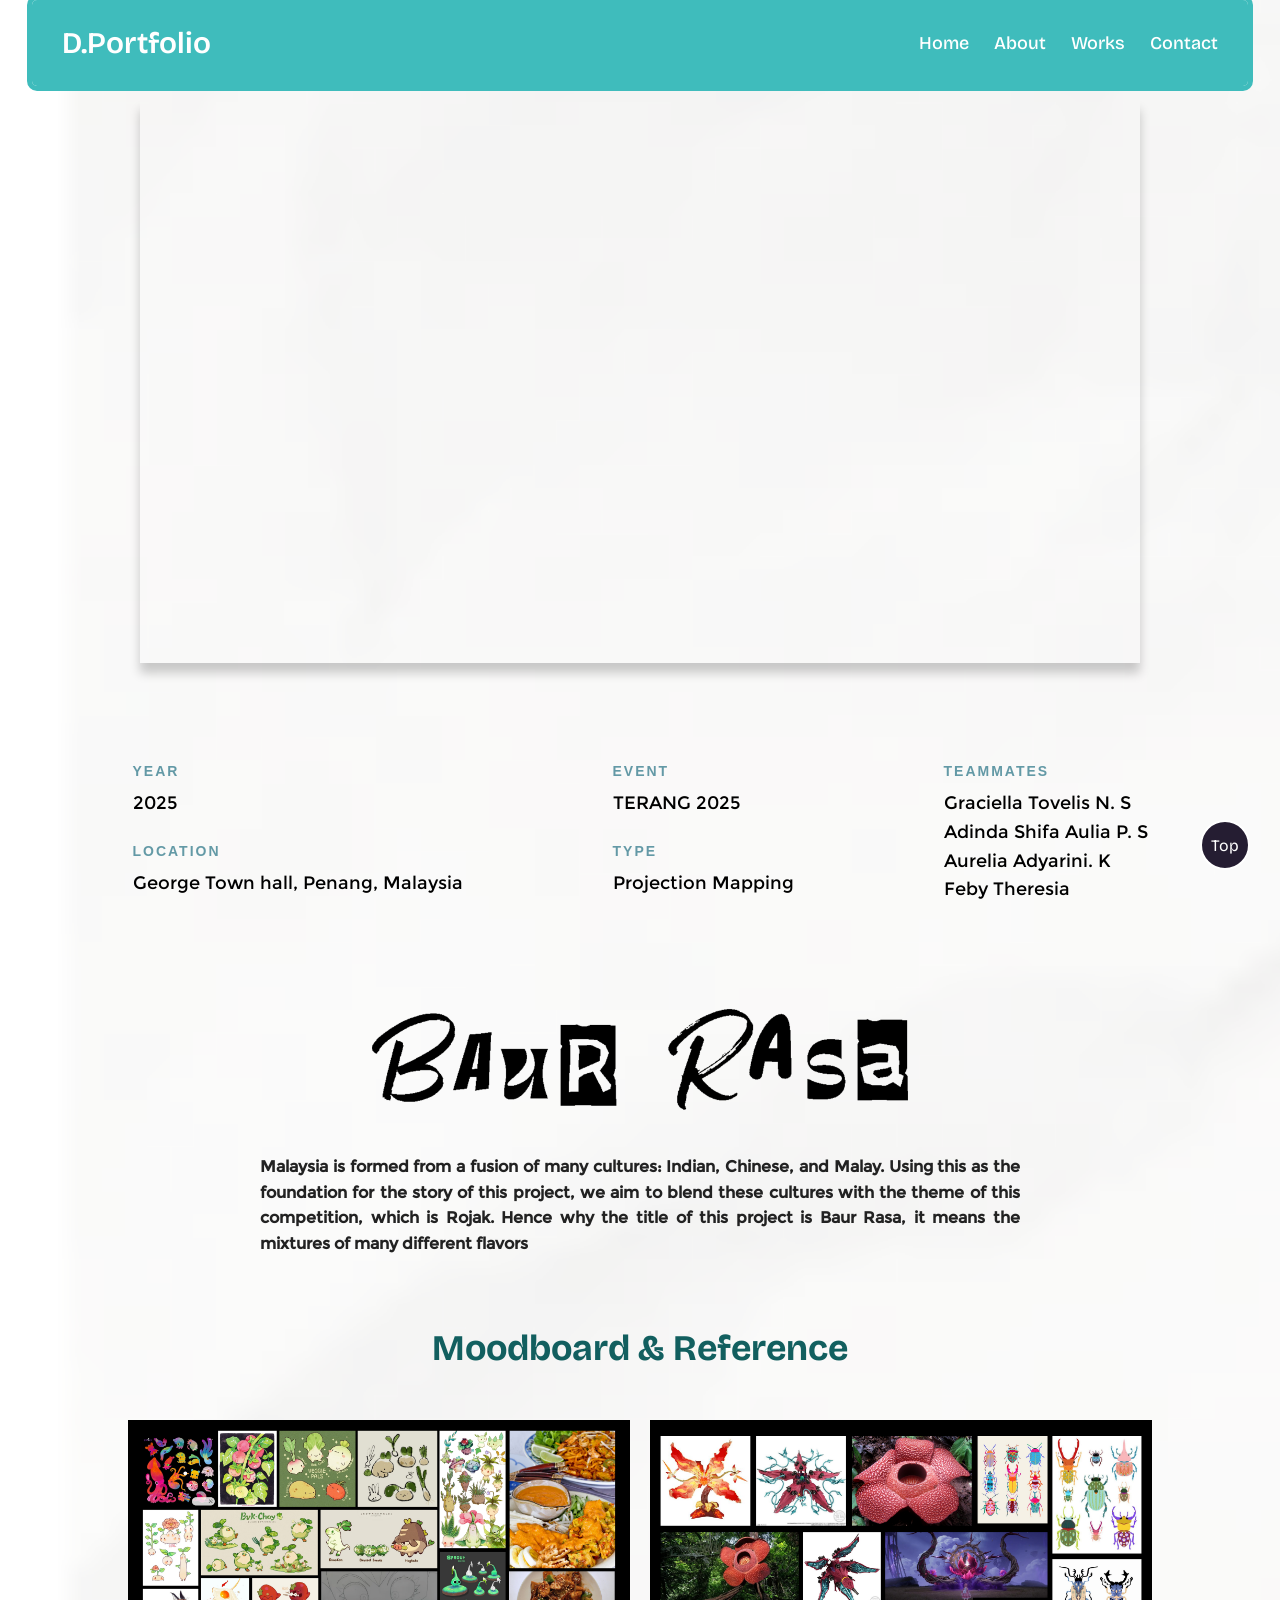
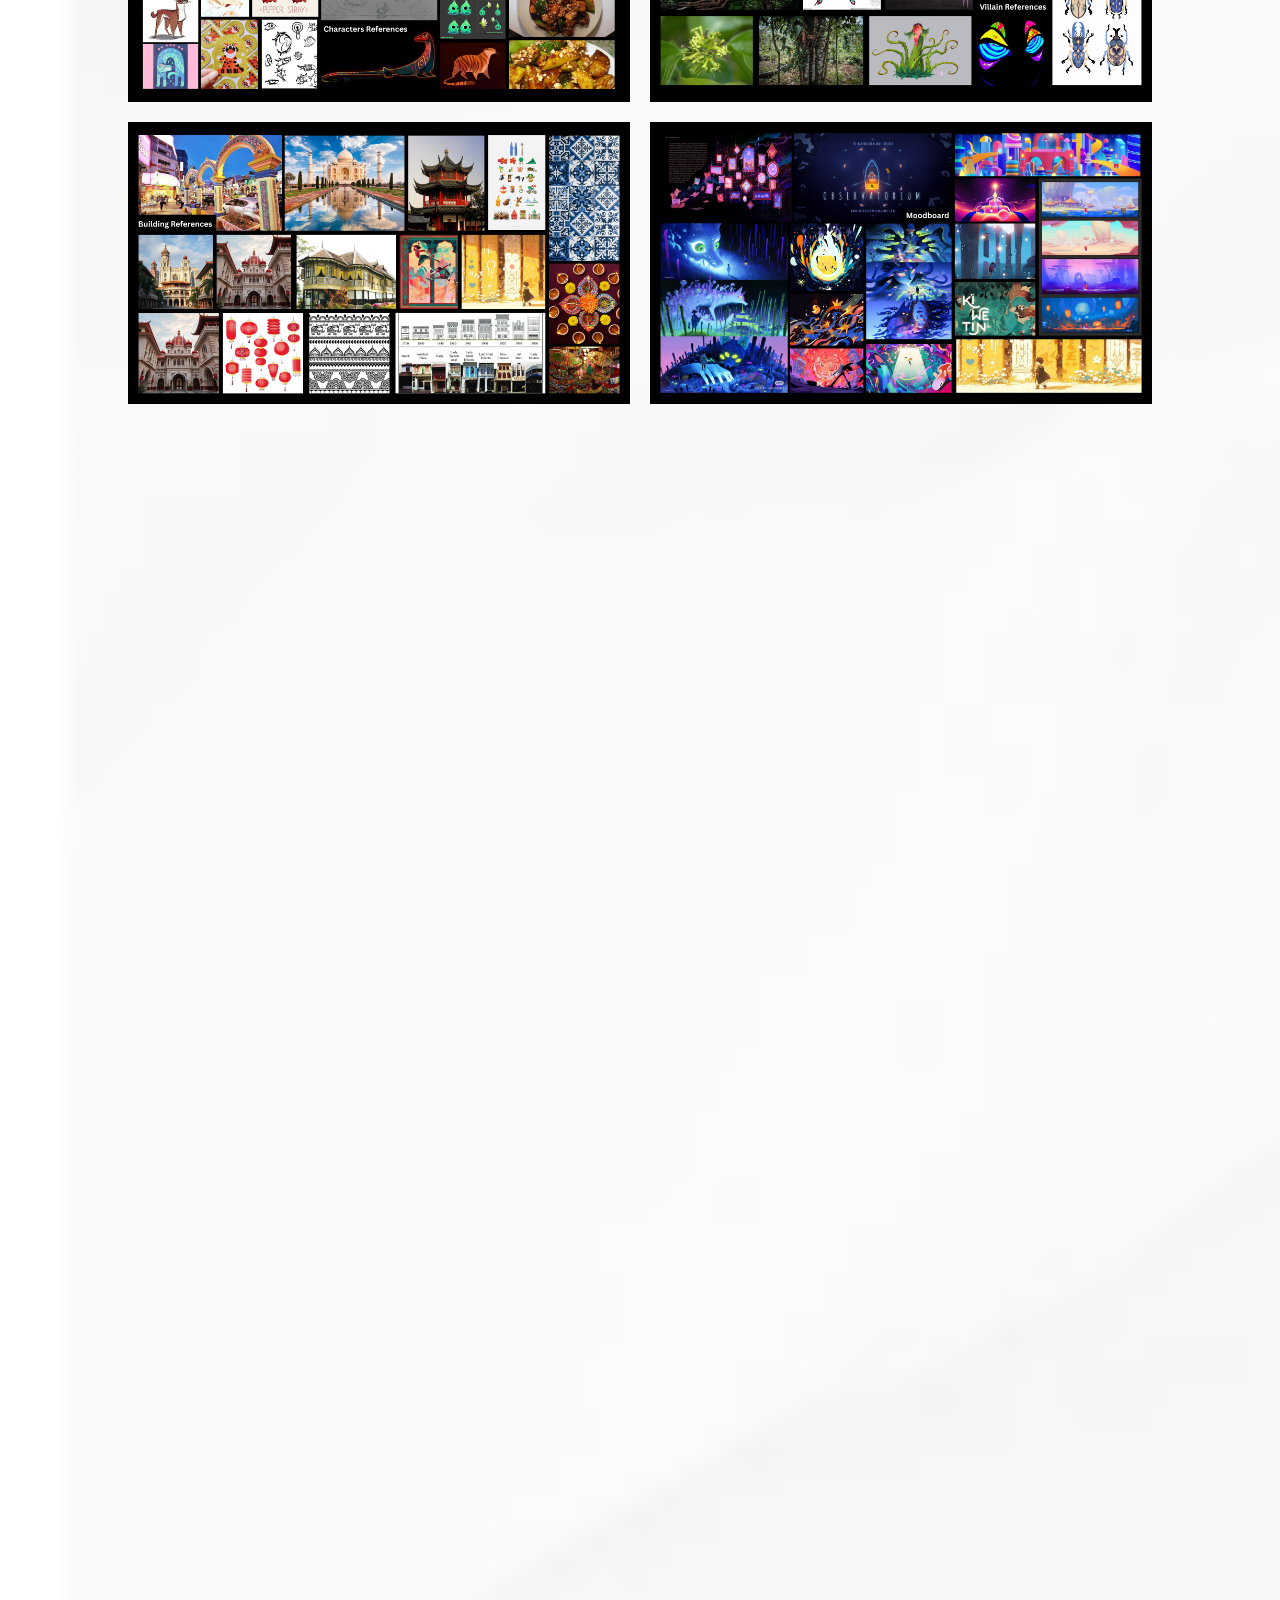
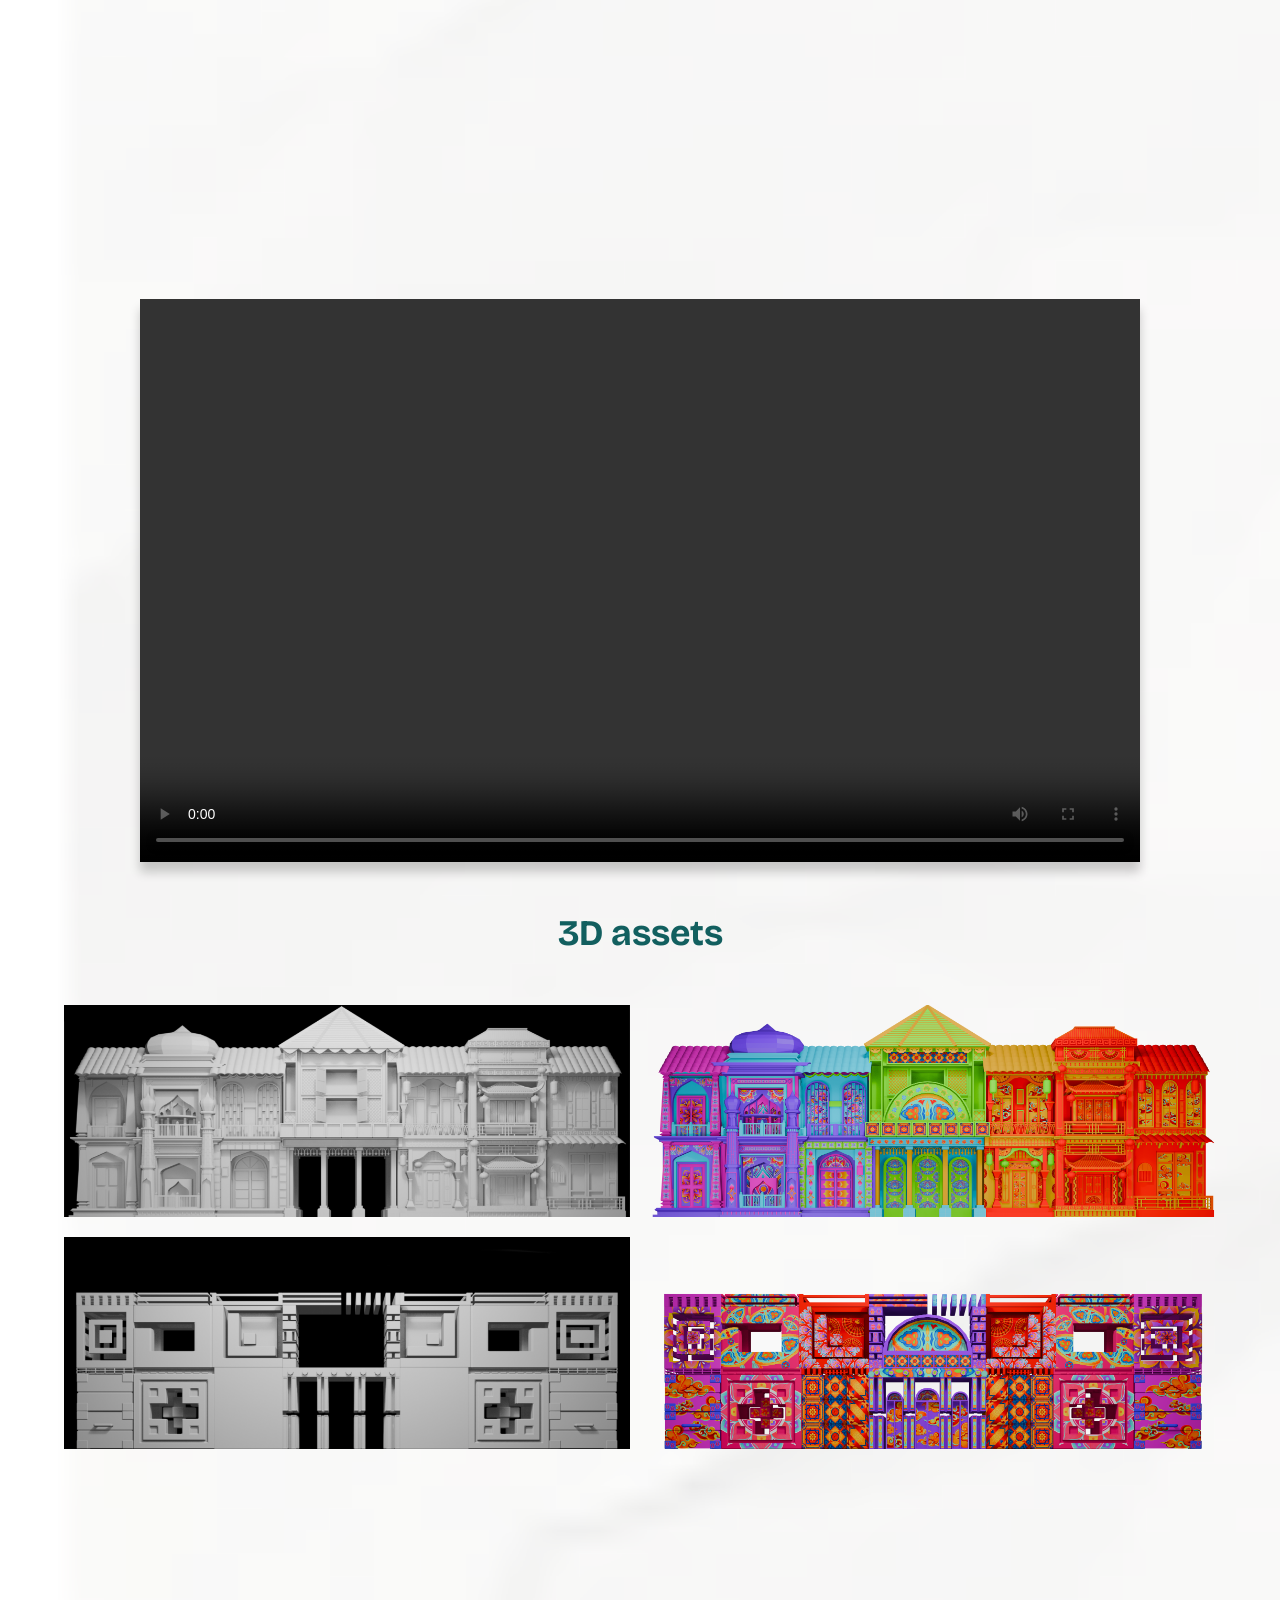
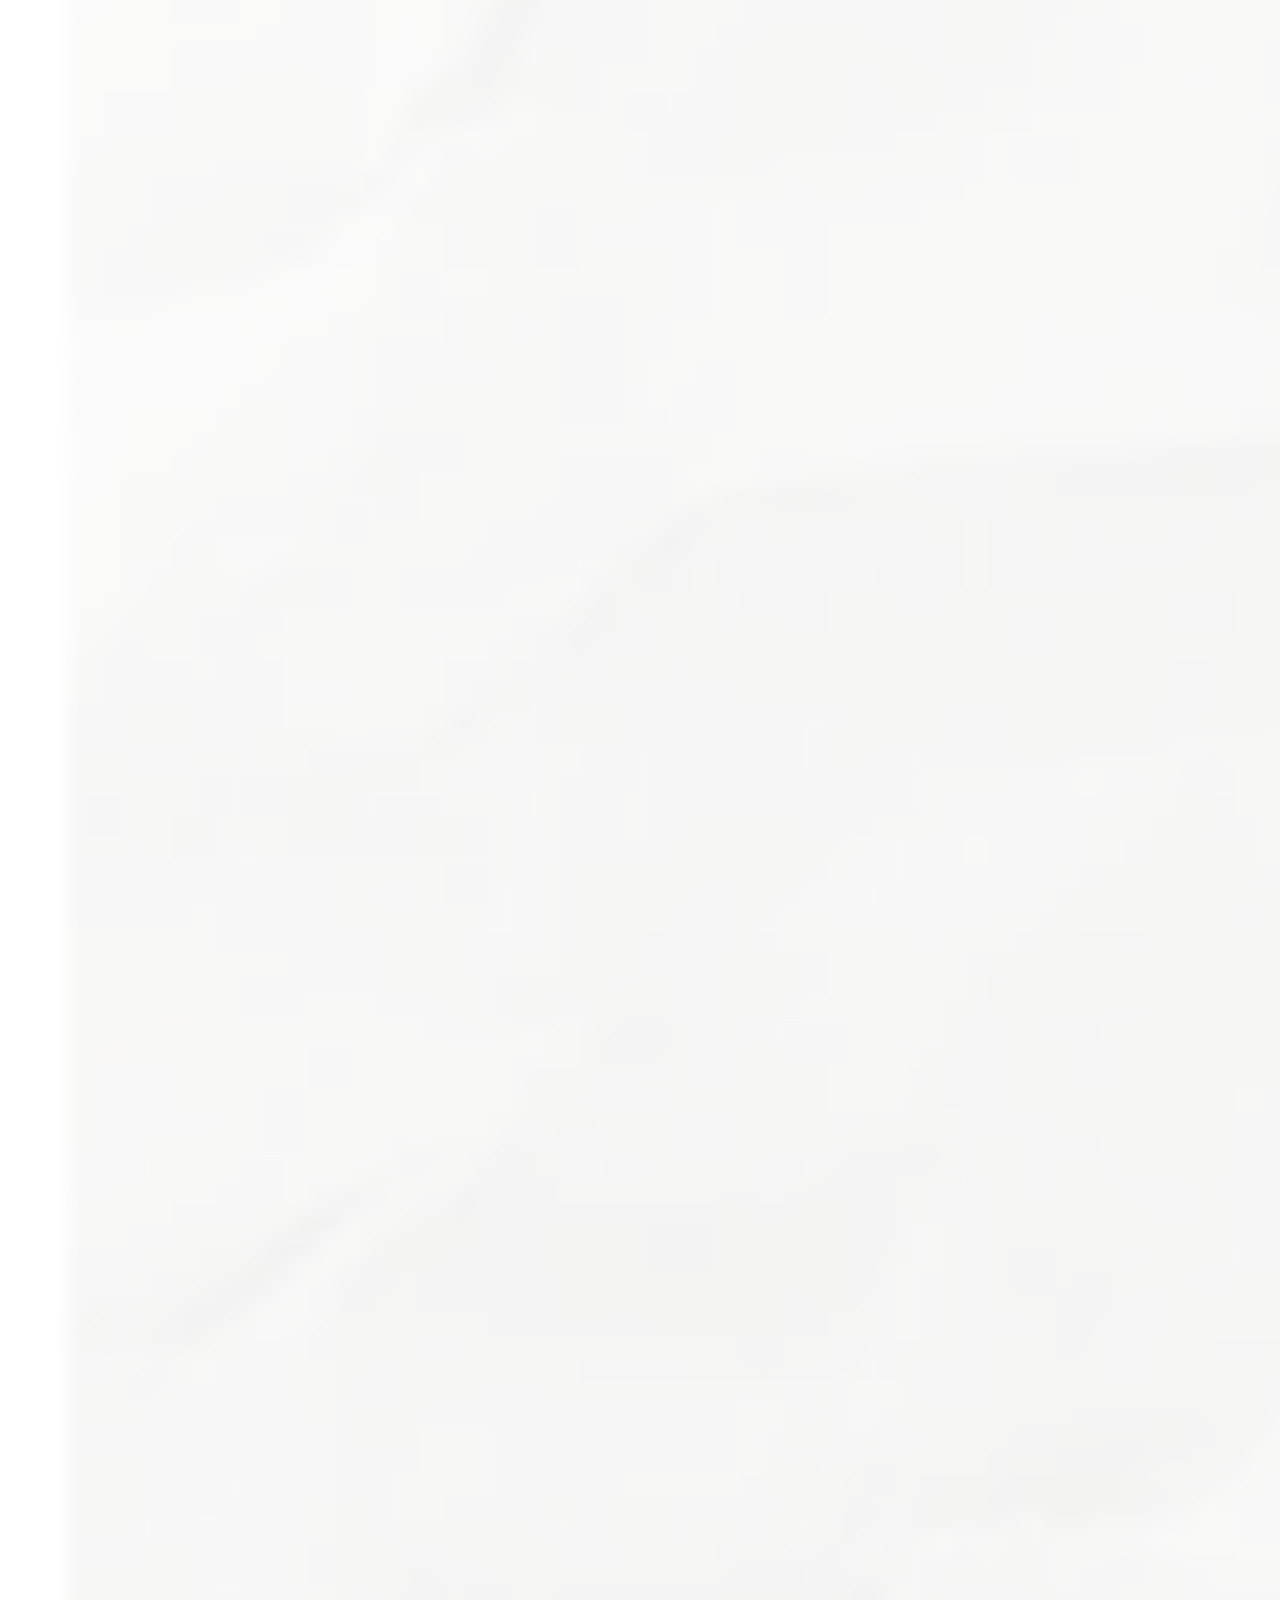
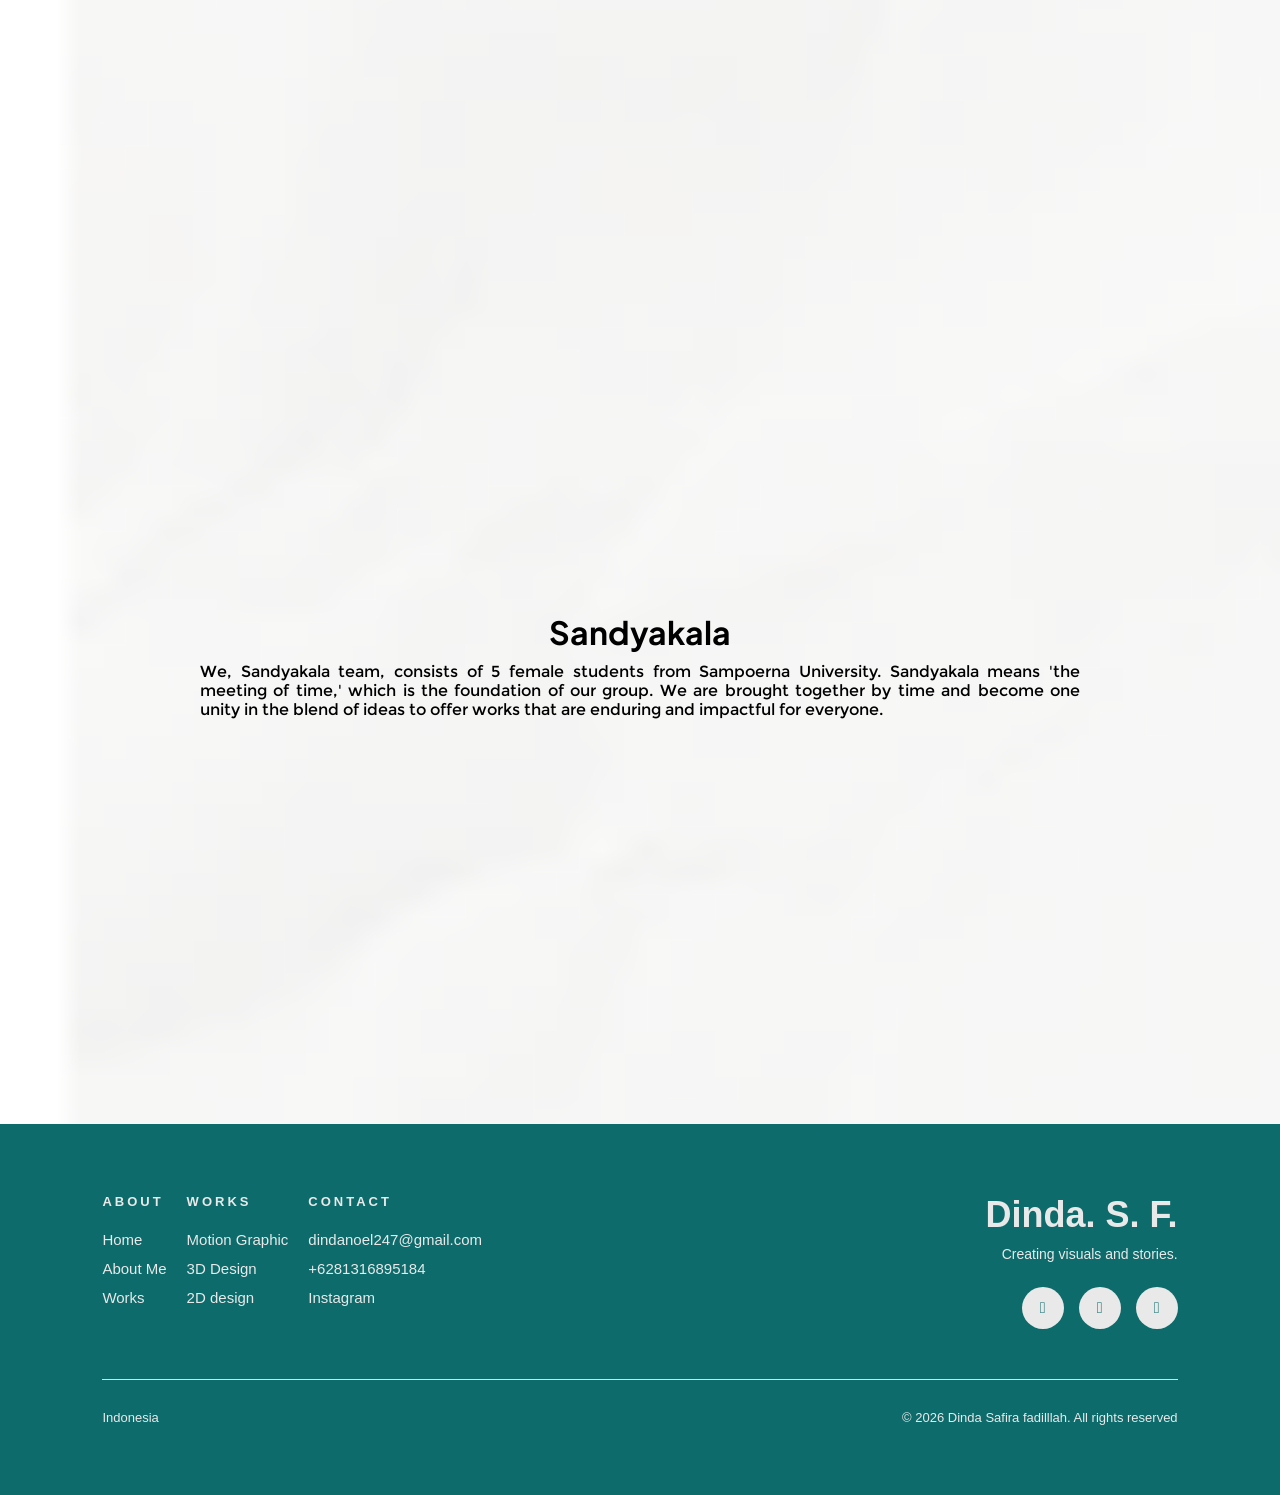
==== baur.html @ 65948765 "Update baur.html" ====
<!DOCTYPE html>
<html lang="en">
<head>
    <meta charset="UTF-8">
    <meta name="viewport" content="width=device-width, initial-scale=1.0">
    <title>D.Portfolio</title>
    <link rel="stylesheet" href="style.css">
    <link rel="stylesheet" href="https://cdnjs.cloudflare.com/ajax/libs/font-awesome/5.15.2/css/all.min.css"/>
</head>
<body>
    <nav class="navbar">
        <div class="content">
            <div class="logo"><a href="index.html">D.Portfolio</a></div>
            <ul class="menu-list">
                <div class="icon cancel-btn">
                    <i class="fas fa-times"></i>
                </div>
                <li><a href="index.html">Home</a></li>
                <li><a href="index.html#aboutme">About</a></li>
                <li><a href="index.html#tcs">Works</a></li>
                <li><a href="#contact">Contact</a></li>
            </ul>
            <div class="icon menu-btn">
                <i class="fas fa-bars"></i>
            </div>
        </div>
    </nav>

    </div>
    <div class="fullvidio">
    <iframe 
    src="https://www.youtube.com/embed/gs27N5DgFs4?controls=0&modestbranding=1&rel=0" 
    title="Project Video" 
    frameborder="0" 
    allow="accelerometer; autoplay; clipboard-write; encrypted-media; gyroscope; picture-in-picture; web-share" 
    allowfullscreen>
</iframe>
</div>

    <div class="info-grid">
  <div class="info-item hidden">
    <h3>Year</h3>
    <p>2025</p>

    <h3>Location</h3>
    <p>George Town hall, Penang, Malaysia</p>
  </div>

  <div class="info-item hidden">
    <h3>Event</h3>
    <p>TERANG 2025</p>

    <h3>Type</h3>
    <p>Projection Mapping</p>
  </div>

  <div class="info-item hidden">
    <h3>Teammates </h3>
    <p>
      Graciella Tovelis N. S <br>
      Adinda Shifa Aulia P. S  <br>
      Aurelia Adyarini. K<br>
      Feby Theresia
    </p>
  </div>

</div>
    <div class="judul hidden">
        <img src="pics/baur rasa title.png">
    </div>
    <div class="briefdesc hidden">
        <h2>Malaysia is formed from a fusion of many cultures: Indian, Chinese, and Malay. Using this as the foundation for the story of this project, we aim to blend these cultures with the theme of this competition, which is Rojak. Hence why the title of this project is Baur Rasa, it means the mixtures of many different flavors </h2>
    </div>
    <div class="sig hidden">
        <h1>Moodboard & Reference</h1>
    </div>
        <div class="ref">
        <img class="hidden" src="pics/BRref1.png">
        <img class="hidden"  src="pics/BRref2.png" alt="">
        <img class="hidden"  src="pics/BRref3.png" alt="">
        <img class="hidden"  src="pics/BRref4.png">
        </div>
        <p class="desck hidden">This project draws inspiration from Malaysia’s multicultural identity, incorporating influences from Malay, Chinese, and Indian cultures. Architectural elements, patterns, and visual motifs from each culture were integrated to create visuals that reflect Malaysia’s diversity and unity.

        The moodboard explores a balance of warm and cool color palettes, representing the contrast and harmony between the different cultural influences within the project.
        </p>
    <div class="sig hidden">
        <h1>Storyboard</h1>
    </div>
    <div class="storbor hidden">
        <img src="pics/BR (1).png">
        <img src="pics/BR (2).png">
        <img src="pics/BR (3).png">
        <img src="pics/BR (4).png">
        <img src="pics/BR (5).png">
        <img src="pics/BR (6).png">
        <img src="pics/BR (7).png">
        <img src="pics/BR (8).png">
        <img src="pics/BR (9).png">
        <img src="pics/BR (10).png">
        <img src="pics/BR (11).png">
        <img src="pics/BR (12).png">
        <img src="pics/BR (13).png">
        <img src="pics/BR (14).png">
        <img src="pics/BR (15).png">
        <img src="pics/BR (16).png">
        </div>
    <div class="sig hidden">
        <h1>Animatic</h1>
    </div>
    <div class="video-container hidden">
    <video controls>
        <source src="vid/TERANG_Baur Rasa_Animatic.mp4" type="video/mp4">
        Your browser does not support the video tag.
    </video>
</div>
    <div class="sig hidden">
        <h1>Final Render</h1>
    </div>
    <div class="video-container hidden">
    <video controls>
        <source src="vid/TERANG_BAUR RASA_SANDYAKALA (1).mp4" type="video/mp4">
        Your browser does not support the video tag.
    </video>
</div>
    <div class="sig hidden">
        <h1>3D assets</h1>
    </div>
    <div class="assets">
        <img class="hidden"  src="pics/BRbuildingwhite.png">
        <img class="hidden"  src="pics/BRbuilding.png">
        <img class="hidden"  src="pics/BRblockwhite.png">
        <img class="hidden"  src="pics/BRblocks.png" alt="">
        <img class="hidden"  src="pics/BRvillainwhite.png">
        <img class="hidden"  src="pics/BRvillain.png" alt="">
        </div>
        <p class="desck hidden">The project integrates 3D modelling to create buildings inspired by the three major cultures of Malaysia, Malay, Chinese, and Indian. Combining their architectural elements into one building. The project also includes modelling and animating the main villain, inspired by the Rafflesia flowercreate a distinctive character design.</p>
    <div class="sig hidden">
        <h1>My Contribution and Role</h1>
    </div>
    </div>
        <div class="ref">
        <img class="hidden" src="pics/contri1.png">
        <img class="hidden"  src="pics/contri2.jpeg" alt="">
        <img class="hidden"  src="pics/contri3.jpeg" alt="">
        <img class="hidden"  src="pics/contri4.jpeg">
        </div>
        <p class="desck hidden">
            My role in this project mainly involved being the storyboard artist, 3D modeler, editor, animator, and compositor. Even though the five of us had our own individual roles, we still collaborated and helped each other throughout the project. After the rough storyboard sketches were completed, I refined and colored them to create the final proper storyboard.<br><br>

Part of the main building and the main villain were modeled and animated by me alongside another team member. While each of us worked on our own sections for editing and animation, the compositing process was done together as a team, with me mainly handling the combining and final arrangement behind the screen.
         </p>
    <div class="sig hidden">
        <h1>Behind the Scene</h1>
    </div>
<div class="bts">
        <video autoplay muted loop src="vid/BRbts1.mp4"></video>
        <video autoplay muted loop src="vid/BRbts2.mp4"></video>
        <video autoplay muted loop src="vid/BRbts3.mp4"></video>
        <video autoplay muted loop src="vid/BRbts4.mp4"></video>
        </div>
        <p class="desck hidden">
            Here are some behind the scenes footage during the making of this project
            </p>

    <div class="sig hidden">
        <h1>About the Team</h1>
    </div>
    <div class="sdykl">
        <img class="hidden" src="pics/sdyklLogo-01.png">
    </div>
    <div class="extrades">
        <h1 class="sd">Sandyakala</h1>
        <p id="contact" class="sdd">We, Sandyakala team, consists of 5 female students from Sampoerna University. Sandyakala means 'the meeting of time,' which is the foundation of our group. We are brought together by time and become one unity in the blend of ideas to offer works that are enduring and impactful for everyone.</p>
    </div>
    <div class="kuontak hidden">
<div class="titleBW"><h3>CONTACTS</h3></div>
<div class="kontaks">
   <a href="#"><i class="fa-brands fa-facebook-f"></i></a>
   <a href="#"><i class="fa-brands fa-twitter"></i></a>
   <a href="#"><i class="fa-brands fa-instagram"></i></a> 
   <a href="#"><i class="fa-brands fa-twitter"></i></a>
   <a href="#"><i class="fa-brands fa-instagram"></i></a>
  </div>
  </div>
    <div class="footer">
        <a href="#" class="scrollTop">Top</a>
    </div>
<footer class="pooter">

    <div class="footer-container">

        <!-- LINKS -->
        <div class="footer-links">

            <div class="footer-column">
                <h3>ABOUT</h3>

                <a href="#home">Home</a>
                <a href="#aboutme">About Me</a>
                <a href="#tcs">Works</a>
            </div>

            <div class="footer-column">
                <h3>WORKS</h3>

                <a href="#MotionGraphic">Motion Graphic</a>
                <a href="#3ddesign">3D Design</a>
                <a href="#2ddesign">2D design</a>
            </div>

            <div class="footer-column">
                <h3>CONTACT</h3>

                <a href="mailto:dindanoel247@gmail.com" target="_blank">dindanoel247@gmail.com</a>
                <a>+6281316895184</a>
                <a href="https://www.instagram.com/dr3n._?igsh=bWZ2dXF2NnhjNnBk" target="_blank">Instagram</a>
            </div>

        </div>

        <!-- RIGHT SIDE -->
        <div class="footer-right">

            <h1>Dinda. S. F.</h1>
            <p>Creating visuals and stories.</p>

            <div class="socials">
                <a href="mailto:dindanoel247@gmail.com" target="_blank"><i class="fa-brands fa-facebook-f"></i></a>
                <a href="https://www.youtube.com/@Anoel-o7k" target="_blank"><i class="fa-brands fa-twitter"></i></a>
                <a href="https://www.instagram.com/dr3n._?igsh=bWZ2dXF2NnhjNnBk" target="_blank"><i class="fa-brands fa-instagram"></i></a>
            </div>

        </div>

    </div>

    <!-- LINE -->
    <div class="footer-line"></div>

    <!-- BOTTOM -->
    <div class="footer-bottom">

        <p>Indonesia</p>

        <p>© 2026 Dinda Safira fadilllah. All rights reserved</p>

    </div>

</footer>
<script>
      const body = document.querySelector("body");
      const navbar = document.querySelector(".navbar");
      const menu = document.querySelector(".menu-list");
      const menuBtn = document.querySelector(".menu-btn");
      const cancelBtn = document.querySelector(".cancel-btn");
      menuBtn.onclick = ()=>{
        menu.classList.add("active");
        menuBtn.classList.add("hide");
        cancelBtn.classList.add("show");
        body.classList.add("disabledScroll");
      }
      cancelBtn.onclick = ()=>{
        menu.classList.remove("active");
        menuBtn.classList.remove("hide");
        cancelBtn.classList.remove("show");
        body.classList.remove("disabledScroll");
      }
  
      window.onscroll = ()=>{
        this.scrollY > 20 ? navbar.classList.add("sticky") : navbar.classList.remove("sticky");
      }
    </script>

    <script>
const hiddenElements = document.querySelectorAll('.hidden');

const observer = new IntersectionObserver((entries) => {
  entries.forEach((entry) => {
    if (entry.isIntersecting) {
      entry.target.classList.add('show');
    }else {
      entry.target.classList.remove('show');
    }
  });
});

hiddenElements.forEach((el) => observer.observe(el));
</script>
</body>
</html>
---- style.css ----
@font-face {
  font-family: myFirstFont;
  src: url(font/PlusJakartaSans-VariableFont_wght.ttf);
}
@font-face {
  font-family: mySecondFont;
  src: url(font/BricolageGrotesque-VariableFont_opsz\,wdth\,wght.ttf);
}
@font-face {
  font-family: myThirdFont;
  src: url(font/Montserrat-Regular.ttf);
}

@import url('https://fonts.googleapis.com/css2?family=Poppins:wght@200;300;400;500;600;700&display=swap');
*{
  margin: 0;
  padding: 0;
  box-sizing: border-box;
  font-family: 'Poppins', sans-serif;
}
body {
  background-image: url('BG.png');
  background-size: cover;
  background-repeat: no-repeat;
}
/* custom scroll bar */
::-webkit-scrollbar {
  width: 10px;
}
::-webkit-scrollbar-track {
  background: #f1f1f1;
}
::-webkit-scrollbar-thumb {
  background: #888;
}
::selection{
background: rgb(0,123,255,0.3);
}
.content{
max-width: 1250px;
margin: auto;
padding: 0px 30px;
}
.navbar{
position: fixed;
align-items: center;
justify-content: center;
left: 50%; 
transform: translateX(-50%);
z-index: 5;
width: 95%;
padding: 25px 0;
transition: all 0.3s ease;
background: #3fbcbc;
outline: #3fbcbc solid 10px;
outline-width: thick;
border-radius: 5px;
}
.navbar.sticky{
padding: 10px 0;
background: #3fbcbc;
box-shadow: 0px 3px 5px 0px rgba(255, 100, 100, 0.1);
z-index: 5;
}
.navbar .content{
display: flex;
align-items: center;
justify-content: space-between;
}
.navbar .logo a:hover{
background-color: rgb(13, 13, 44);
color: rgb(255, 255, 255);
padding: 5px;
transition: all 0.3s ease;
border-radius: 10px;
}
.navbar .logo a{
color: #fff;
font-family: mySecondFont;
font-size: 30px;
font-weight: 600;
text-decoration: none;
transition: all 0.3s ease;
}
.navbar .menu-list{
display: inline-flex;
}
.menu-list li{
  list-style: none;
}
.menu-list li a:hover{
  background-color: rgb(13, 13, 44);
  color: rgb(255, 255, 255);
  padding: 15px;
  border-radius: 10px;
}
.menu-list li a{
  color: #fff;
  font-size: 18px;
  font-weight: 500;
  margin-left: 25px;
  text-decoration: none;
  transition: all 0.3s ease;
  font-family: mySecondFont;
}
.menu-list li a:hover{
  color: #ffffff;
}
.sec1 {
  background: src(#banner);
}
.banner{
  height: 13vh;

  background-size: cover;
  background-position: center;
  background-attachment: fixed;
}
.gap {
  height: 20vh;

  background-size: cover;
  background-position: center;
  background-attachment: fixed;
}

/*about meee*/
.abut{
  padding: 100px;
}
.titleabut{
  text-align: center;
}
.titleabut h3{
  display:inline-block;
  position:relative;
  padding:0 50px 0px 50px;
  font-family:myThirdFont;
  font-size:64px;
  font-weight:700;
  color:#0d6b6b;
}

/*.titleabut h3::after{
  content:"ABOUT ME";
  position:absolute;
  left:45px;
  top:6px;
  color:#d8d8d8;
  z-index:-1;
}*/

 .abot{
      position:relative;
      z-index:1;
      display:flex;
      justify-content:center;
      align-items:flex-start;
    }

    .leftabot{
      position:relative;
  
      padding:0px 50px 0px 0px;

      border-bottom-left-radius:6px;
    }

    .abotitle{
      font-size:72px;
      font-weight:700;
      color:#0d6b6b;
      line-height:1;
      position:relative;
      display:inline-block;
      margin-bottom:30px;
      text-transform:uppercase;
      font-family: mySecondFont;
    }

    /* shadow effect 
    .abotitle::after{
      content:"ABOUT ME";
      position:absolute;
      left:-8px;
      top:8px;
      color:#d8d8d8;
      z-index:-1;
    }*/

    .namehead{
      font-size:48px;
      font-weight:700;
      color:#0d6b6b;
      margin-bottom:4px;
      font-family: mySecondFont;
    }

    .line{
      width:320px;
      height:2px;
      background:#d8d8d8;
      margin-bottom:8px;
    }

    .role{
      font-size:22px;
      font-weight:700;
      color:#111;
      margin-bottom:12px;
    }

    .description{
      width:450px;
      font-size:16px;
      line-height:1.6;
      color:#222;
      font-family: myThirdFont;
      text-align: justify;
      padding-bottom: 50px;
    }

    .right-box img {
      width:240px;
      height:auto;
      z-index: 2;
      border-radius:5px;
      margin-top:80px;
      position: relative;
      box-shadow: #93bbc5 15px -15px;
    }
.skill-grid{
    display: flex;
    flex-wrap: wrap;
    gap: 18px;
    justify-content: center;
    padding: 20px;
    align-self: center;
    justify-self: center;
    justify-items: center;
    margin: auto;
}

.app-icon{
    width: 75px;
    height: 75px;
    background: #2b2b2b;
    border-radius: 20px;

    display: flex;
    justify-content: center;
    align-items: center;

    transition: 0.3s ease;
    cursor: pointer;
}

.app-icon img{
    width: 50px;
    height: 50px;
    object-fit: contain;
}

.app-icon:hover{
    transform: translateY(-8px) scale(1.05);
    background: none;
    box-shadow: 0px 10px 20px rgba(0,0,0,0.2);
}
/*.about{
  align-self: center;
  justify-content: center;
  display: flex;
  align-items: center;
  gap: 60px;
  padding: 100px;
}

.about img {
  width: 200px;
  height: auto;
}

.about h2 {
  font-size: 70px;
  font-family: mySecondFont;
  color: #2f5f6b;
}

.about .title{
  font-size: 35px;
  font-weight: 700;
  text-align: left;
}
.about p{
  padding-top: 20px;
  text-align: left;
}*/

.icon{
  color: #fff;
  font-size: 20px;
  cursor: pointer;
  display: none;
}
.icon.cancel-btn{
  position: absolute;
  right: 30px;
  top: 20px;
}
.p{
  font-family: myFirstFont;
}
.under{
  margin-bottom: 150px;
  font-family: mySecondFont;
}
.content{
  
  font-family: myFirstFont;
}
.title{
  margin-top: 200px;
  text-align: center;
  font-family: myFirstFont;
}

.title1{
  text-align:center;
}

.title1 h3{
  display:inline-block;
  position:relative;
  padding:0 50px 0px 50px;
  font-family:myThirdFont;
  font-size:64px;
  font-weight:700;
  color:#0d6b6b;
}

/*.title1 h3::after{
  content:"MY WORKS";
  position:absolute;
  left:45px;
  top:6px;
  color:#d8d8d8;
  z-index:-1;
}*/

.title2{

  text-align: center;
  font-family: myFirstFont;
  font-weight: 1000;
}
.title2 h3{
  font-size: 28px;
  font-family: myFirstFont;
}
.title3{
 
  margin-top: 40px;
  text-align: center;
  font-family: myFirstFont;
}
.title3 h3{
  font-size: 15px;
  font-family: mySecondFont;
}
.container{
  display: grid;
  grid-template-columns: repeat(auto-fit, minmax(250px, max-content));
  column-gap: 50px;
  justify-content: center;
  font-size: 25px;
  font-weight: 500;
  padding: 100px;
}
.Illust{
  font-size: 20px;
  font-weight: 600;
  display: flex;
  justify-content: center;
  align-items: center;
  justify-content: center;
  font-family: myFirstFont;
  color: #ffffff;
  transition: all 1.0s ease;
  width: 210px; 
  height:60px; 
  margin:20px auto;
  outline: #191919 solid 2px;
  border-radius: 5px;
  
}
.Illust a{
  text-decoration: none;
  text-align: center;
  justify-content: center;
  font-family: myFirstFont;
  color: #191919;
  padding: 25px;
  display: block;
}
.Illust:hover{
  transform: scale(1.2);
  transition: all 0.5s ease;
  background-color: #3fbcbc;
  color: #eaeaf1;
  outline: none;
}
.Illust a:hover{
  font-family: myFirstFont;
  color: #eaeaf1;
}
.GD{
  font-size: 20px;
  display: flex;
  justify-content: center;
  align-items: center;
  justify-content: center;
  font-family: myFirstFont;
  color: #ffffff;
  transition: all 1.0s ease;
  width: 210px; 
  height:60px; 
  margin:20px auto;
  outline: #191919 solid 2px;
  border-radius: 5px;
  
}
.GD a{
  text-decoration: none;
  font-family: myFirstFont;
  color: #191919;
  padding: 40px;
  display: block;
}
.GD:hover{
  transform: scale(1.2);
  transition: all 0.5s ease;
  background-color: #3fbcbc;
  color: #eaeaf1;
  outline: none;
}
.GD a:hover{
  font-family: myFirstFont;
  color: #eaeaf1;
}
.AN{
  font-size: 20px;
  display: flex;
  justify-content: center;
  align-items: center;
  justify-content: center;
  font-family: myFirstFont;
  color: #ffffff;
  transition: all 1.0s ease;
  width: 210px; 
  height:60px; 
  margin:20px auto;
  outline: #191919 solid 2px;
  border-radius: 5px;
}
.AN a{
  text-decoration: none;
  font-family: myFirstFont;
  color: #191919;
  padding: 40px;
  display: block;
}
.AN:hover{
  transform: scale(1.2);
  transition: all 0.5s ease;
  background-color: #3fbcbc;
  color: #eaeaf1;
  outline: none;
}
.AN a:hover{
  font-family: myFirstFont;
  color: #eaeaf1;
}

.hidden {
  opacity: 0;
  transform: translateX(-100px);
  transition: all 1s ease;
}

.show {
  opacity: 1;
  transform: translateX(0);
}

/*PPROJEK SECTION*/
.section{
  align-self: center;
  justify-content: center;
  display: flex;
  align-items: center;
  gap: 60px;

  padding: 100px;
}

.prev h2{
  font-size: 18px;
  font-weight: 600;
  color: #838383;
  margin-bottom: 10px;
  font-family: myThirdFont;
}
.prev video{
  width: 600px;
  height: auto;
  display: block;
  box-shadow: 5px 10px 10px 5px rgba(0, 0, 0, 0.2);
}

.prev img{
  width: 600px;
  height: auto;
  display: block;
  box-shadow: 5px 10px 10px 5px rgba(0, 0, 0, 0.2);
}

.prev-title{
  max-width: 400px;
}

.prev-title button{
  font-family: myThirdFont;
  background-color: none;

  border-radius: 5px;
  outline: #005B70;
}

.prev-title button:hover{
  transform: scale(1.2);
  transition: all 0.5s ease;
  background-color: #3fbcbc;
  color: #eaeaf1;
  outline: none;
  border: 0px;
}
.satu {
  color: #125f5f;
  font-size: 35px;
  margin-bottom: 10px;
  font-weight: 700;
  font-family: mySecondFont;
}

.dua{
color: #125f5f;
  font-size: 40px;
  margin-bottom: 10px;
  font-weight: 700;
  font-family: mySecondFont;
}

.prev-title h1{
  color: #125f5f;
  font-size: 46px;
  margin-bottom: 10px;
  font-family: mySecondFont;
}

.prev-title h4{
  color: #000000;
  font-size: 18px;
  margin-bottom: 20px;
}

.prev-title p{
  
  font-family: myThirdFont;
  text-align: justify;
  line-height: 1.6;
  margin-bottom: 25px;
}

.prev-title button{
  padding: 14px 24px;
}

.navbar.sticky .icon.cancel-btn{
  top: 10px;
}
.navbar2.sticky .icon.cancel-btn{
  top: 10px;
}

.Instagram{
  font-size: 25px;
  text-align: center;
  font-family: myFirstFont;
  color: #ffffff;
  background-color: #271c6b;
  width: 350px; height:30px; 
  border-radius: 10px;
  transition: all 1.0s ease;
  width: 250px; height:40px; margin:020px auto;
}
.Instagram a{
  text-decoration: none;
  font-family: myFirstFont;
  color: #ffffff;
}
.Instagram:hover{
  transform: scale(1.2);
  transition: all 0.5s ease;
  background-color: #ffffff;
  color: #271c6b;
}
.Instagram a:hover{
  font-family: myFirstFont;
  color: #271c6b;
}
.Twitter{
  font-size: 25px;
  text-align: center;
  font-family: myFirstFont;
  color: #ffffff;
  background-color: #271c6b;
  width: 350px; height:30px; 
  border-radius: 10px;
  transition: all 1.0s ease;
  width: 250px; height:40px; margin:020px auto;
}
.Twitter a{
  text-decoration: none;
  font-family: myFirstFont;
  color: #ffffff;
}
.Twitter:hover{
  transform: scale(1.2);
  transition: all 0.5s ease;
  background-color: #ffffff;
  color: #271c6b;
}
.Twitter a:hover{
  font-family: myFirstFont;
  color: #271c6b;
}
.Email{
  font-size: 25px;
  text-align: center;
  font-family: myFirstFont;
  color: #ffffff;
  background-color: #271c6b;
  width: 350px; height:30px; 
  border-radius: 10px;
  transition: all 1.0s ease;
  width: 250px; height:40px; margin:020px auto;
}
.Email a{
  text-decoration: none;
  font-family: myFirstFont;
  color: #ffffff;
}
.Email:hover{
  transform: scale(1.2);
  transition: all 0.5s ease;
  background-color: #ffffff;
  color: #271c6b;
}
.Email a:hover{
  font-family: myFirstFont;
  color: #271c6b;
}
.navbar.sticky .icon.cancel-btn{
  top: 10px;
}
.navbar2.sticky .icon.cancel-btn{
  top: 10px;
}
.Wip{
  
  margin-bottom: 50px;
  margin-top: 100px;
  background-color: #271c6b;
  display: flex;
  flex-wrap: wrap;
  padding: 60px;
}

* {
  box-sizing: border-box;
}

/* Create four equal columns that sits next to each other */
.work{
  align-self: center;
  text-align: center;
  flex: 33%;
  max-width: 33%;
  padding: 7px;
}
.work img {
  margin-top: 8px;
  vertical-align: middle;
  padding: 7px;
  transition: all 0.3s ease;
  box-shadow: 5px 5px 5px 5px rgba(0, 0, 0, 0.2);
}
.work img:hover{
  position: relative;
  transform: scale(1.3);
  transition: all 0.3s ease;
}

/*baur rasa*/
.fullvidio{
  padding: 100px 20px 100px 20px;
  justify-content: center;
  align-self: center;
  position: relative;
  margin: 0 auto;
  align-self: center;
  justify-content: center;
  display: flex;
  align-items: center;
}

.fullvidio iframe{
  justify-content: center;
  width: 1000px;
  height: 563px;
  display: block; /* Ensure video is not inline */
  box-shadow: 0 10px 10px 0 rgba(0, 0, 0, 0.2);
  
}

.info-grid{
  display: grid;
  grid-template-columns: repeat(3, max-content);
  gap: 150px;
  width: 80%;
  margin: auto;
  max-width: 1000px;
  align-items: start;
  justify-content: center;
  padding: 0px 50px 80px 50px;
}

.info-item h3{
  font-size: 14px;
  text-transform: uppercase;
  letter-spacing: 2px;
  opacity: 0.6;
  margin-top: 25px;
  margin-bottom: 10px;
  color: #005B70;
}

.info-item h3:first-child{
  margin-top: 0;
}

.info-item p{
  font-size: 18px;
  line-height: 1.6;
  font-family: myThirdFont;
  font-weight: 500;
}

.judul {
  display: flex;
  align-items: center;
  justify-content: center;
}

.judul img{
  height: 150px;
  width: auto;
  transition: all 0.3s ease;
}

.judul img:hover{
  position: relative;
  transform: scale(1.1);
  transition: all 0.3s ease;
}

.judul1 {
  display: flex;
  align-items: center;
  justify-content: center;
}

.judul1 img{
  height: 300px;
  width: auto;
  transition: all 0.3s ease;
}

.judul1 img:hover{
  position: relative;
  transform: scale(1.1);
  transition: all 0.3s ease;
}

.judul2 {
  display: flex;
  align-items: center;
  justify-content: center;
}

.judul2 img{
  height: 200px;
  width: auto;
  transition: all 0.3s ease;
}

.judul2 img:hover{
  position: relative;
  transform: scale(1.1);
  transition: all 0.3s ease;
}

.briefdesc{
  display: flex;
  justify-content: center;
}

.briefdesc h2{
  padding: 20px;
  font-family: myThirdFont;
  text-align: justify;
  line-height: 1.6;
  font-size: 20px;
  width:800px;
      font-size:16px;
      line-height:1.6;
      color:#222;
}

.sig {
  display: flex;
  justify-content: center;
  padding: 50px;
}

.sig h1{
  font-family: mySecondFont;
  font-size: 36px;
  color: #125f5f;
}

.ref{
    display:flex;
    flex-wrap:wrap;
    gap:20px;
    justify-content: center;
}

.ref img{
    width:calc(40% - 10px);
    display:block;
}

.bts{
  display:flex;
    flex-wrap:wrap;
    gap:20px;
    justify-content: center;
}

.bts video{
  width:calc(40% - 10px);
    display:block;
}


.desck{
  display: flex;
  justify-content: center;
  text-align: justify;
  padding: 30px;
  max-width: 1200px;
  margin: auto;
  font-family: myThirdFont;
  font-weight: 50;
}

.assets{
  display:flex;
    flex-wrap:wrap;
    gap:20px;
    justify-content: center;
}
.assets img{
  width:calc(45% - 10px);
    display:block;
}

.storbor{
  display:flex;
    flex-wrap:wrap;
    gap:15px;
    justify-content: center;
}

.storbor img{
  width: 200px;
}

.sdykl{
  display: flex;
  justify-content: center;
}

.sdykl img{
  width: 15%;
}

.extrades{
  display: flex;
  flex-direction: column;
  padding: 15px;
  justify-content: center;
  align-items: center;
    text-align: center;
}
.extrades h1{
  font-family: myFirstFont;
}

.extrades p{
  font-family: myThirdFont;
  max-width: 900px;
  justify-content: center;
  text-align: justify;
  padding: 10px;
}

/*comTAK*/
.kuontak{
  padding: 100px;
}
.titleBW{
  text-align: center;
}
.titleBW h3{
  display:inline-block;
  position:relative;
  padding:0 50px 0px 50px;
  font-family:myThirdFont;
  font-size:64px;
  font-weight:700;
  color:#0d6b6b;
}

/*.titleBW h3::after{
  content:"CONTACTS";
  position:absolute;
  left:45px;
  top:6px;
  color:#d8d8d8;
  z-index:-1;
}*/

.kontaks{
    display: flex;
    gap: 15px;
    justify-content: center;
}

.kontaks a{
    width: 42px;
    height: 42px;

    border-radius: 50%;
    background: #3fbcbc;

    display: flex;
    align-items: center;
    justify-content: center;

    color: #e9e9e9;
    text-decoration: none;

    transition: 0.3s;
}

.kontaks a:hover{
    background: #0d6b6b;
    color: e9e9e9;
}

/*FOOTERR*/
.pooter{
background-color: #0d6b6b;
    padding: 70px 8%;
    color: #e9e9e9;
    font-family: sans-serif;
    width: 100%;
}

/* MAIN LAYOUT */
.footer-container{
    max-width: 1200px;
    margin: auto;

    display: flex;
    justify-content: space-between;
    gap: 50px;
    flex-wrap: wrap;
}

/* LEFT LINKS */
.footer-links{
    display: flex;
    gap: 20px;
    flex-wrap: wrap;
}

.footer-column{
    display: flex;
    flex-direction: column;
    gap: 12px;
}

.footer-column h3{
    font-size: 13px;
    letter-spacing: 3px;
    color: #e9e9e9;
    margin-bottom: 10px;
}

.footer-column a{
    text-decoration: none;
    color: #e9e9e9;
    font-size: 15px;
    transition: 0.3s;
}

.footer-column a:hover{
    color: #a4dfd7;
}

/* RIGHT */
.footer-right{
    text-align: right;
}

.footer-right h1{
    font-size: 36px;
    margin-bottom: 10px;
    color: #e9e9e9;
}

.footer-right p{
    font-size: 14px;
    color: #e9e9e9;
    margin-bottom: 25px;
}

/* SOCIALS */
.socials{
    display: flex;
    gap: 15px;
    justify-content: flex-end;
}

.socials a{
    width: 42px;
    height: 42px;

    border-radius: 50%;
    background: #e9e9e9;

    display: flex;
    align-items: center;
    justify-content: center;

    color: #e9e9e9;
    text-decoration: none;

    transition: 0.3s;
}

.socials a:hover{
    background: #a4dfd7;
    color: e9e9e9;
}

/* LINE */
.footer-line{
    max-width: 1200px;
    height: 1px;
    background: #ddd;

    margin: 50px auto 30px;
}

/* BOTTOM */
.footer-bottom{
    max-width: 1200px;
    margin: auto;

    display: flex;
    justify-content: space-between;
    align-items: center;

    gap: 20px;
}

.footer-bottom p{
    font-size: 13px;
    color: #e9e9e9;
}


/* Responsive layout - makes a two column-layout instead of four columns */
@media screen and (max-width: 800px) {
  .work {
    flex: 50%;
    max-width: 50%;
  }
}

/* Responsive layout - makes the two columns stack on top of each other instead of next to each other */
@media screen and (max-width: 600px) {
  .work {
    flex: 100%;
    max-width: 100%;
  }
}
/*
.work{
 position: relative;

}
.work img:hover{
  position: relative;
  transform: scale(1.3);
  transition: all 0.3s ease;
}

.work img{
  margin-left: 50px;
  width: 70%;
  display: block;
  transition: all 0.3s ease;
  overflow: hidden;
}
@media screen and (max-width: 800px) {
  .work {
    flex: 50%;
    max-width: 50%;
  }
}
@media screen and (max-width: 600px) {
  .work {
    flex: 100%;
    max-width: 100%;
  }
}
.Wip2{

  display: grid;
  grid-template-columns: repeat(auto-fit,minmax(250px, 1fr));
  grid-gap: 5px;
  margin-top: 50px;
  padding: 30px;
  padding-bottom: 100px;

}
.work2{
 position: relative;

}
.work2 img:hover{
  position: relative;
  transform: scale(1.3);
  transition: all 0.3s ease;
}
.work2 img{
  margin-left: 50px;
  width: 70%;
  display: block;
  transition: all 0.3s ease;
  overflow: hidden;
}*/
.h1{
  font-family: myFirstFont;
}
.OW{
  display: flex;
  justify-content: center; 
  align-items: center;

  font-family: myFirstFont;
  text-size-adjust: 100px;
  color: #ffffff;
  text-align: center;
  padding: 5px;
  margin: 10px;
  border-radius: 10px;
  background-color: #271c6b;
  width: 250px; height:100px; margin:2vw auto;
  transition: all 0.3s ease;
  text-decoration: none;
}
.OW a{
  display: inline-block;
  font-size: 30px;
  font-family: myFirstFont;
  text-size-adjust: 100px;
  color: #ffffff;
  text-align: center;
  padding: 15px;
  margin-bottom: 20px;
  border-radius: 10px;
  text-decoration: none;
  width: 400px; height:120px; margin:020px auto;
  transition: all 0.3s ease; 
  width: 100%; /* Make the link take up the full width */
  height: 100%;
}
.OW:hover{
  transform: scale(1.2);
  background-color: #005B70;
  color: #ffffff;
  transition: all 0.3s ease;
}
@media screen and (max-width: 800px) {
  .OW {
    width: 40%;
    height: 70px;
    flex: 50%;
    max-width: 50%;
    font-size: 20px;
  }
  .OW a {
    font-size: 20px;
    justify-content: center;
    text-align: center;
  }
}
@media screen and (max-width: 600px) {
  .OW {
    justify-content: center;
    flex: 100%;
    max-width: 100%;
    font-size: 20px;
  }
}

.footer{
  display: flex;
  margin-top: 50px;
  justify-content: center;
  margin-bottom: 10px;
}/*
.abot{
  display: grid;
  grid-template-columns: repeat(auto-fit,minmax(250px, 1fr));
  grid-gap: 20px;
  padding-top: 50px;
  padding-left: 120px;
  padding-bottom: 150px;
}
.abot a{
  display: flex;
  font-size: 20px;
  padding-right: 100px;
  text-align: center;
  font-family: mySecondFont;
  justify-content: center;
  align-items: center;
}*/
.abot{
  display: flex;
  flex-wrap: wrap;
  padding: 50px 100px 100px 100px;
}

* {
  box-sizing: border-box;
}

/* Create four equal columns that sits next to each other */
.lock{
  align-self: center;
  text-align: center;
  align-items: center;
  justify-content: center;
  flex: 50%;
  max-width: 50%;
  padding: 7px;
}
.lock a{
  justify-content: center;
  font-family: mySecondFont;
  font-size: 20px;
}
.lock h1{
  font-size: 6vw;
  font-family: myFirstFont;
}
@media screen and (max-width: 800px) {
  .lock {
    flex: 50%;
    max-width: 50%;
  }
}

/* Responsive layout - makes the two columns stack on top of each other instead of next to each other */
@media screen and (max-width: 600px) {
  .lock {
    flex: 100%;
    max-width: 100%;
  }
}/*
.cnt{
  display: grid;
  grid-template-columns: repeat(auto-fit,minmax(250px, 1fr));
  grid-gap: 20px;
 align-items: center;
  padding-top: 80px;
  padding-left: 200px;
  padding-bottom: 100px;
}
.cnt a{
  display: flex;
  font-size: 60px;
  padding-right: 100px;
  text-align: center;
  font-family: myFirstFont;
}*/
.kon{
  display: flex;
  flex-wrap: wrap;
  padding: 60px;
}

* {
  box-sizing: border-box;
}

/* Create four equal columns that sits next to each other */
.net{
  align-self: center;
  text-align: center;
  align-items: center;
  justify-content: center;
  flex: 50%;
  max-width: 50%;
  padding: 7px;
}
.net a{
  justify-content: center;
  font-family: mySecondFont;
  font-size: 20px;
}
.net h1{
  font-size: 6vw;
  font-family: myFirstFont;
}
@media screen and (max-width: 800px) {
  .net {
    flex: 50%;
    max-width: 50%;
  }
}

/* Responsive layout - makes the two columns stack on top of each other instead of next to each other */
@media screen and (max-width: 600px) {
  .net {
    flex: 100%;
    max-width: 100%;
  }
}
@media (max-width: 868px) {
  body.disabledScroll{
    overflow: hidden;
  }
  .icon{
    display: block;
    height: 50px;
    width: 50px;
    text-align: center;
    line-height: 50px;
    border-radius: 50%;
    z-index: 9;
  }
  .icon.cancel-btn{
    display: none;
  }
  .icon.cancel-btn.show{
    display: block;
  }
  .icon.hide{
    display: none;
  }
  .navbar .menu-list{
    position: fixed;
    top: 0;
    left: 0;
    height: 100vh;
    width: 100%;
    background: #251D32;
    display: block;
    padding: 40px 0;
    text-align: center;
    clip-path: circle(25px at calc(100% - 55px) calc(0% + 50px));
    transition: all 0.3s ease;
  }
  .navbar.sticky .menu-list{
    clip-path: circle(25px at calc(100% - 55px) calc(0% + 35px));
  }
  .navbar .menu-list.active{
    clip-path: circle(75%);
  }
  .navbar .menu-list li{
    margin-top: 45px;
  }
  .navbar .menu-list li a{
    font-size: 23px;
  }
}


.slider{
  width: 1300px;
  max-width: 100vw;
  height: 700px;
  margin: auto;
  position: relative;
  overflow: hidden;
}
.slider .item video{
    width: 1300px;
  max-width: 100vw;
  height: 100%;
    object-fit: cover;
    display: block;
}
.slider .list{
  margin-top: 10px;
  position: absolute;
  width: max-content;
  height: 100%;
  left: 0;
  top: 0;
  display: flex;
  transition: 1s;
}
.slider .list img{
  width: 1300px;
  max-width: 100vw;
  height: 100%;
  object-fit: cover;
}
.slider .buttons{
  position: absolute;
  top: 45%;
  left: 5%;
  width: 90%;
  display: flex;
  justify-content: space-between;
}
.slider .buttons button{
  width: 50px;
  height: 50px;
  border-radius: 50%;
  background-color: #fff5;
  color: #fff;
  border: none;
  font-family: monospace;
  font-weight: bold;
}
.slider .dots{
  position: absolute;
  bottom: 10px;
  left: 0;
  color: #fff;
  width: 100%;
  margin: 0;
  padding: 0;
  display: flex;
  justify-content: center;
}
.slider .dots li{
  list-style: none;
  width: 10px;
  height: 10px;
  background-color: #fff;
  margin: 10px;
  border-radius: 20px;
  transition: 0.5s;
}
.slider .dots li.active{
  width: 30px;
}
@media screen and (max-width: 768px){
  .slider{
      height: 400px;
  }
}

* {
  box-sizing: border-box;
}

body {
  margin: 0;
  font-family: Arial;
}
.row {
  display: flex;
  flex-wrap: wrap;
  padding: 0 4px;
}

/* Create four equal columns that sits next to each other */
.column {
  flex: 25%;
  max-width: 25%;
  padding: 7px;
}
.column img {
  margin-top: 8px;
  vertical-align: middle;
  padding: 7px;
}
.column img:hover{
  text-align: center;
  position: relative;
  transform: scale(1.3);
  transition: all 0.3s ease;
}

/* Responsive layout - makes a two column-layout instead of four columns */
@media screen and (max-width: 800px) {
  .column {
    flex: 50%;
    max-width: 50%;
  }
}

/* Responsive layout - makes the two columns stack on top of each other instead of next to each other */
@media screen and (max-width: 600px) {
  .column {
    flex: 100%;
    max-width: 100%;
  }
}
  /* Style the gallery container */

.gallery img:hover{
    opacity: 70%;
    
}
.caption{
  font-family: mySecondFont;
}
* {
    box-sizing: border-box;
  }
/* Style the modal */
.modal {
    display: none;
    position: fixed;
    z-index: 1;
    padding-top: 50px;
    left: 0;
    top: 0;
    width: 100%;
    height: 100%;
    overflow: auto;
    background-color: rgba(0, 0, 0, 0.9);
}

/* Style the modal content (image) */
.modal-content {
    margin: auto;
    display: block;
    max-width: 80%;
    max-height: 80%;
}

/* Close button */
.close {
    position: relative;
    top: 15px;
    right: 35px;
    width: auto;
    height: auto;
    padding-right: 7.5px;
    padding-left: 7.5px;
    background-color: rgb(177, 177, 177);
    color: #fff;
    border-radius: 50%;
    font-size: 30px;
    font-weight: bold;
    transition: 0.3s;
}
.close:hover,
.close:focus {
    color: #bbb;
    text-decoration: none;
    cursor: pointer;
}

/* Style the caption */
.caption {
    color: #fff;
    text-align: center;
    margin-top: 20px;
}
  /* Style the gallery container */

  .gallery img:hover{
    opacity: 70%;
}
* {
    box-sizing: border-box;
  }
/* Style the modal */
.modal {
    display: none;
    position: fixed;
    z-index: 1;
    padding-top: 100px;
    left: 0;
    top: 0;
    width: 100%;
    height: 100%;
    overflow: auto;
    background-color: rgba(0, 0, 0, 0.9);
}

/* Style the modal content (image) */
.modal-content {
    margin: auto;
    display: block;
    max-width: 80%;
    max-height: 80%;
}

/* Close button */
.close {
    position: absolute;
    top: 100px;
    right: 35px;
    color: #fff;
    font-size: 30px;
    font-weight: bold;
    transition: 0.3s;
}

.close:hover,
.close:focus {
    color: #000000;
    text-decoration: none;
    cursor: pointer;
}

/* Style the caption */
.caption {
    color: #fff;
    text-align: center;
    margin-top: 20px;
}
* {
    box-sizing: border-box;
  }
  
  body {
    margin: 0;
    font-family: Arial;
  }
  .row {
    display: flex;
    flex-wrap: wrap;
    padding: 0 4px;
  }
  
  /* Create four equal columns that sits next to each other */
  .gallery{
    flex: 25%;
    max-width: 25%;
    padding: 7px;
  }
  .gallery img {
    margin-top: 8px;
    vertical-align: middle;
    padding: 7px;
    cursor: pointer;
    box-shadow: 5px 5px 5px 5px rgba(0, 0, 0, 0.15);
  }
/* Responsive layout - makes a two column-layout instead of four columns */
@media screen and (max-width: 800px) {
    .gallery {
      flex: 50%;
      max-width: 50%;
    }
  }
  
  /* Responsive layout - makes the two columns stack on top of each other instead of next to each other */
  @media screen and (max-width: 600px) {
    .gallery {
      flex: 100%;
      max-width: 100%;
    }
  }
  .scrollTop {
    position: fixed;
    display: flex;
    bottom: 30px;
    right: 30px;
    width: 50px;
    height: 50px;
    text-align: center;
    justify-content: center;
    align-items: center;
    place-items: center;
    align-content: center;
    text-decoration: none;
    background-color: #251D32;
    color: #ffffff;
    border-radius: 50%;
    border: 2px solid #ffffff;
    cursor: pointer;
    transition: all 0.3s ease 0s;
     font-family: mySecondFont;
}

.scrollTop.active {
    bottom: 32px;
    pointer-events: auto;
    opacity: 1;
}

.scrollTop:hover {
    background-color: #005B70;
    color: #ffffff;
    border: 2px solid #ffffff;
}

/*
.video video{
  align-items: center;
  display: flex;
  justify-content: center;
  padding-left: center;
  align-content: center;
  width: 1000px;
  height: auto;
  padding: 50px;
  margin-left: 180px;
}*/
.video-container {
  position: relative;
  width: 100%;
  max-width: 1000px;
  margin: 0 auto;

  aspect-ratio: 16 / 9;
}

.video-container video {
  width: 100%;
  height: 100%;

  display: block;
  object-fit: cover;

  box-shadow: 0 10px 10px rgba(0,0,0,0.2);
}
.video-containertopg img{
  position: relative;
  width: 100%;
  max-width: 1000px;
  margin: 0 auto;

}
.video-containertopg {
  position: relative;
  width: 100%;
  max-width: 1000px;
  margin: 0 auto;
  padding: 100px 0px 100px 0px;

}

.video-containertop {
  position: relative;
  width: 100%;
  max-width: 1000px;
  margin: 0 auto;
  padding: 100px 0px 100px 0px;

}

.video-containertop video {
  width: 100%;
  height: 100%;

  display: block;
  object-fit: cover;

  box-shadow: 0 10px 10px rgba(0,0,0,0.2);
}

/*respmojfedsi*/
/* =========================================
   RESPONSIVE FIXES
========================================= */

/* TABLET */
@media screen and (max-width: 1024px){

  /* ABOUT SECTION */
  .section,
  .abot{
    flex-direction: column;
    align-items: center;
    text-align: center;
    padding: 60px 30px;
  }

  .leftabot{
    padding: 0;
  }

  .description{
    width: 100%;
    max-width: 700px;
    text-align: center;
  }

  /* VIDEOS + IMAGES */
  .prev video,
  .prev img,
  .fullvidio iframe,
  .video-container,
  .video-containertop,
  .video-containertopg{
    width: 100%;
    max-width: 100%;
  }

  .fullvidio iframe{
    height: 56vw;
  }

  /* INFO GRID */
  .info-grid{
    grid-template-columns: 1fr;
    gap: 50px;
    text-align: center;
  }

  .judul1 img{
    width: 80%;
    height: auto;
  }

  .briefdesc h2{
    width: 100%;
    padding: 20px 40px;
  }

  /* GALLERY */
  .assets img,
  .ref img,
  .bts video{
    width: 90%;
  }
}


/* MOBILE */
@media screen and (max-width: 768px){

  /* NAVBAR */
  .navbar{
    width: 100%;
    border-radius: 0;
    left: 0;
    transform: none;
    padding: 15px 0;
  }

  .navbar .logo a{
    font-size: 24px;
  }

  /* TITLES */
  .titleabut h3,
  .title1 h3,
  .titleBW h3{
    font-size: 42px;
    padding: 0 20px;
  }

  .abotitle{
    font-size: 48px;
  }

  .namehead{
    font-size: 34px;
  }

  .prev-title h1{
    font-size: 34px;
  }

  .dua{
    font-size: 30px;
  }

  .satu{
    font-size: 26px;
  }

  /* ABOUT */
  .abut,
  .kuontak{
    padding: 60px 20px;
  }

  .description{
    font-size: 15px;
    width: 100%;
    line-height: 1.8;
  }

  .right-box img{
    width: 80%;
    margin-top: 40px;
  }

  /* PROJECT SECTION */
  .section{
    padding: 50px 20px;
    gap: 30px;
  }

  .prev-title{
    max-width: 100%;
  }

  .prev video,
  .prev img{
    width: 100%;
  }

  /* BUTTONS */
  .Illust,
  .GD,
  .AN{
    width: 180px;
    height: 55px;
    font-size: 16px;
  }

  /* VIDEO SECTION */
  .fullvidio{
    padding: 50px 10px;
  }

  .fullvidio iframe{
    width: 100%;
    height: 56vw;
  }

  /* GALLERY HOVER */
  .work img:hover,
  .column img:hover,
  .gallery img:hover{
    transform: scale(1.05);
  }

  /* INFO GRID */
  .info-grid{
    width: 100%;
    padding: 20px;
  }

  /* CONTACT */
  .kontaks{
    flex-wrap: wrap;
    justify-content: center;
  }

  /* FOOTER */
  .footer-container{
    flex-direction: column;
    align-items: center;
    justify-content: center;
    text-align: center;
    gap: 40px;
  }

  .footer-links{
    justify-content: center;
    text-align: center;
  }

  .footer-column{
    align-items: center;
  }

  .footer-right{
    text-align: center;
  }

  .socials{
    justify-content: center;
  }

  .footer-bottom{
    flex-direction: column;
    justify-content: center;
    align-items: center;
    text-align: center;
  }

}


/* SMALL PHONES */
@media screen and (max-width: 480px){

  .titleabut h3,
  .title1 h3,
  .titleBW h3{
    font-size: 32px;
  }

  .abotitle{
    font-size: 38px;
  }

  .namehead{
    font-size: 28px;
  }

  .description{
    font-size: 14px;
  }

  .prev-title h1{
    font-size: 28px;
  }

  .prev-title h4{
    font-size: 15px;
  }

  .prev-title p{
    font-size: 14px;
  }

  .judul img{
    width: 80%;
    height: auto;
  }

  .judul1 img{
    width: 100%;
  }

  .sig h1{
    font-size: 28px;
    text-align: center;
  }

  .skill-grid{
    gap: 12px;
  }

  .app-icon{
    width: 60px;
    height: 60px;
  }

  .app-icon img{
    width: 35px;
    height: 35px;
  }

  .work,
  .column,
  .gallery{
    flex: 100%;
    max-width: 100%;
  }

}


/* =========================================
   FIXES
========================================= */

/* SOCIAL ICON COLORS */
.socials a{
    color: #0d6b6b;
}

.socials a:hover{
    color: #e9e9e9;
}

.kontaks a:hover{
    color: #e9e9e9;
}

/* FIX INVALID CSS */
.prev-title button{
    background: none;
}
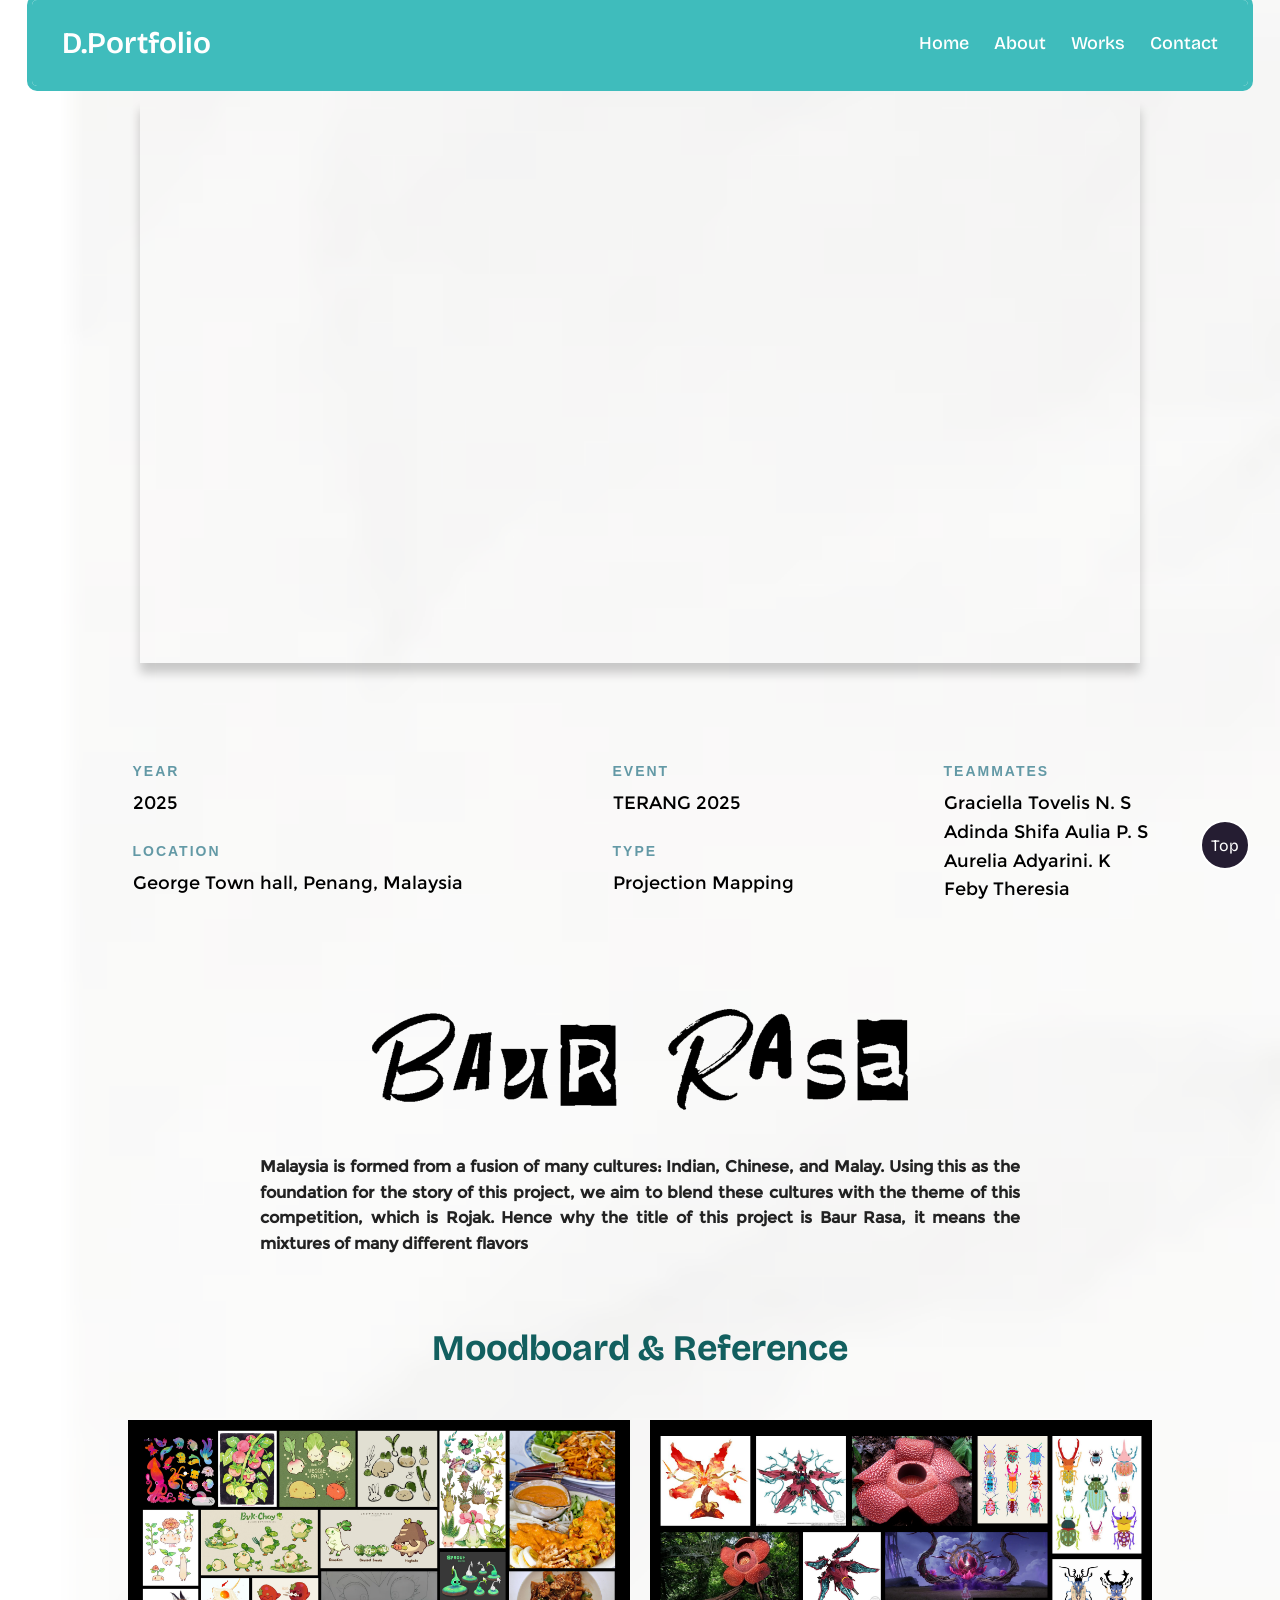
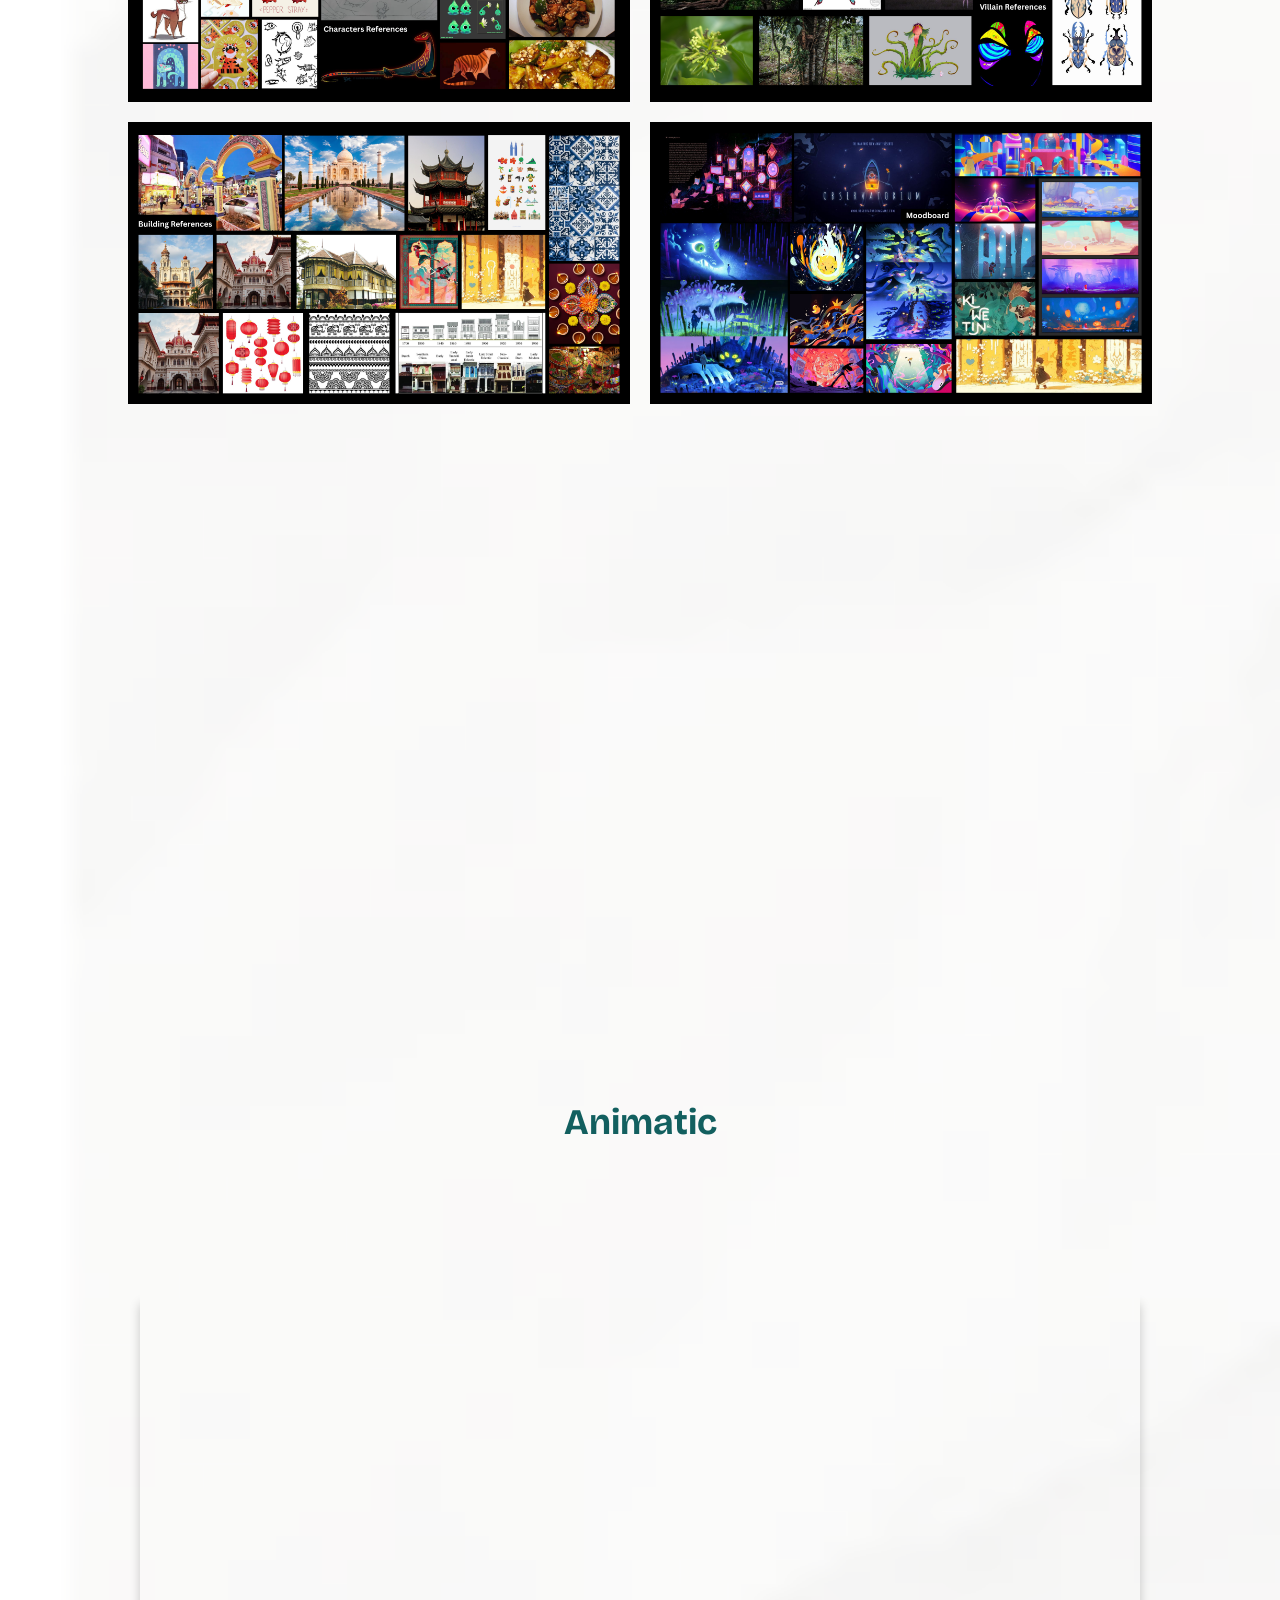
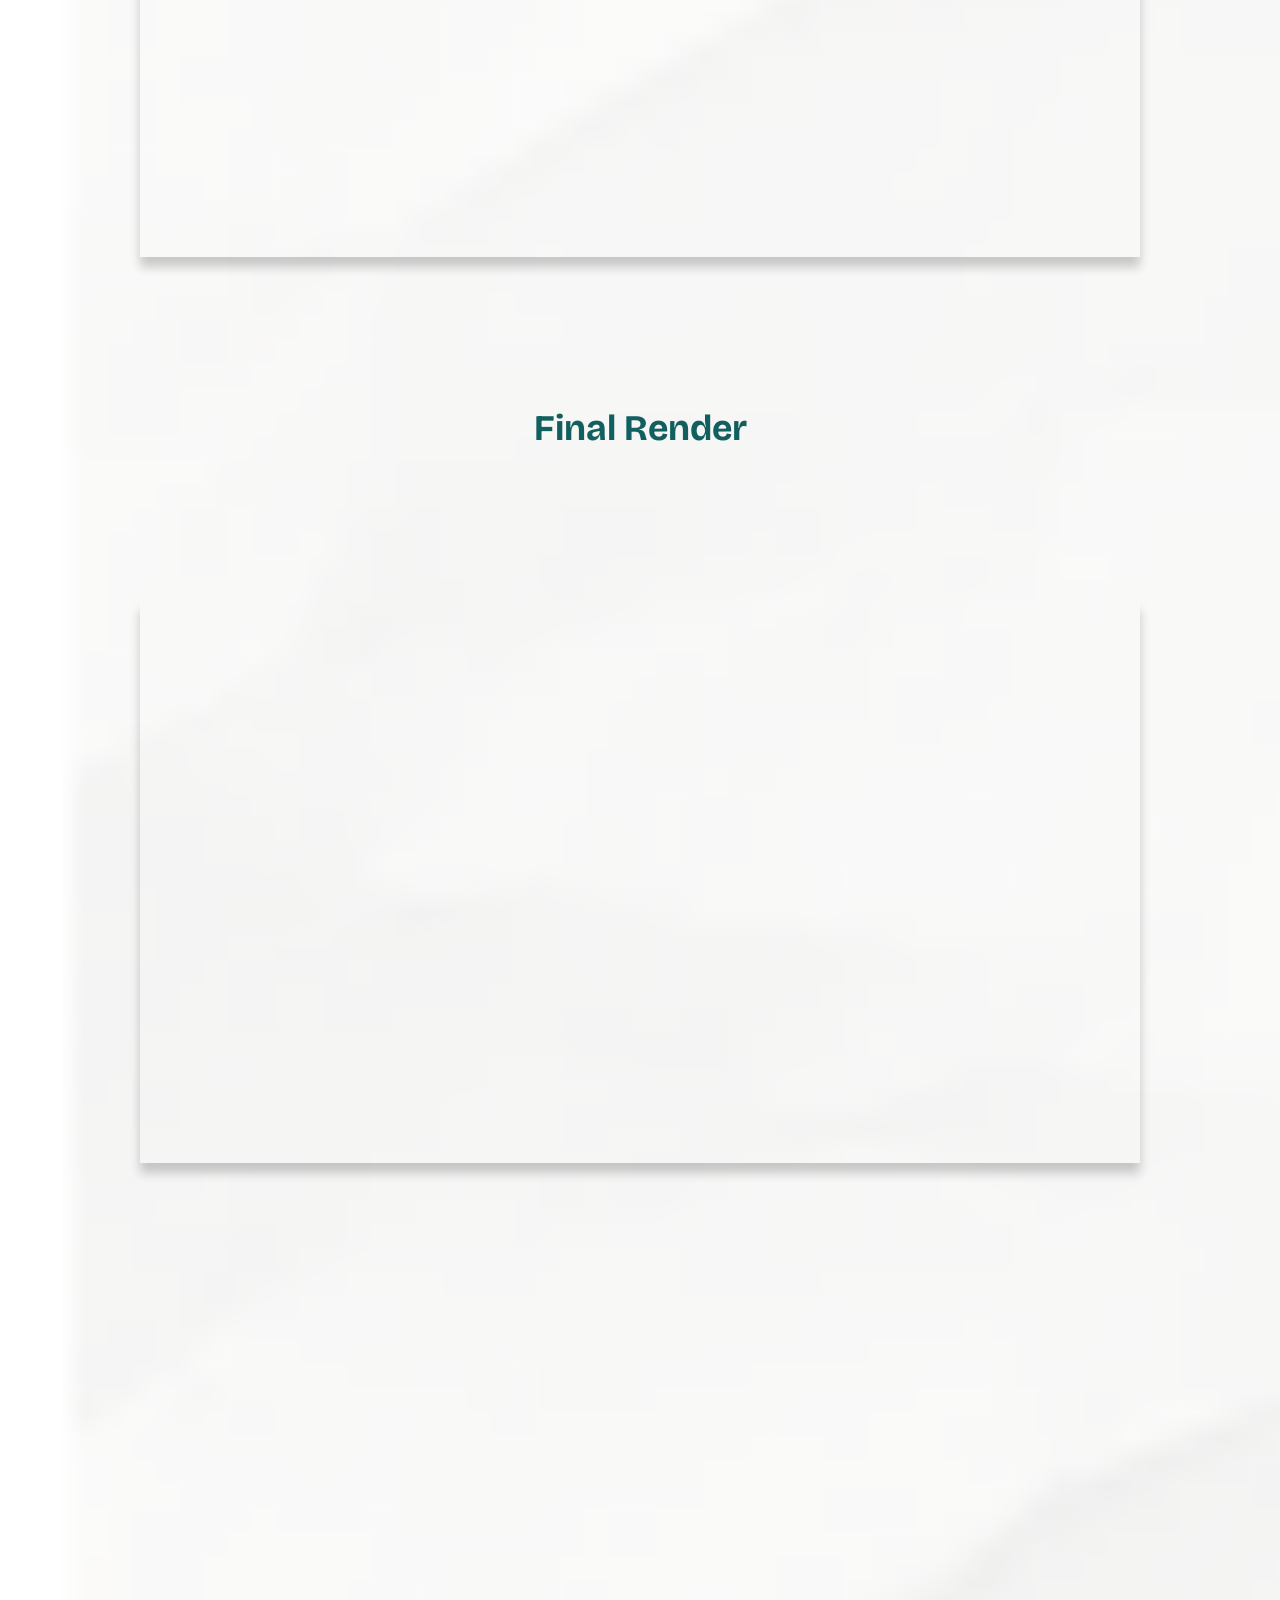
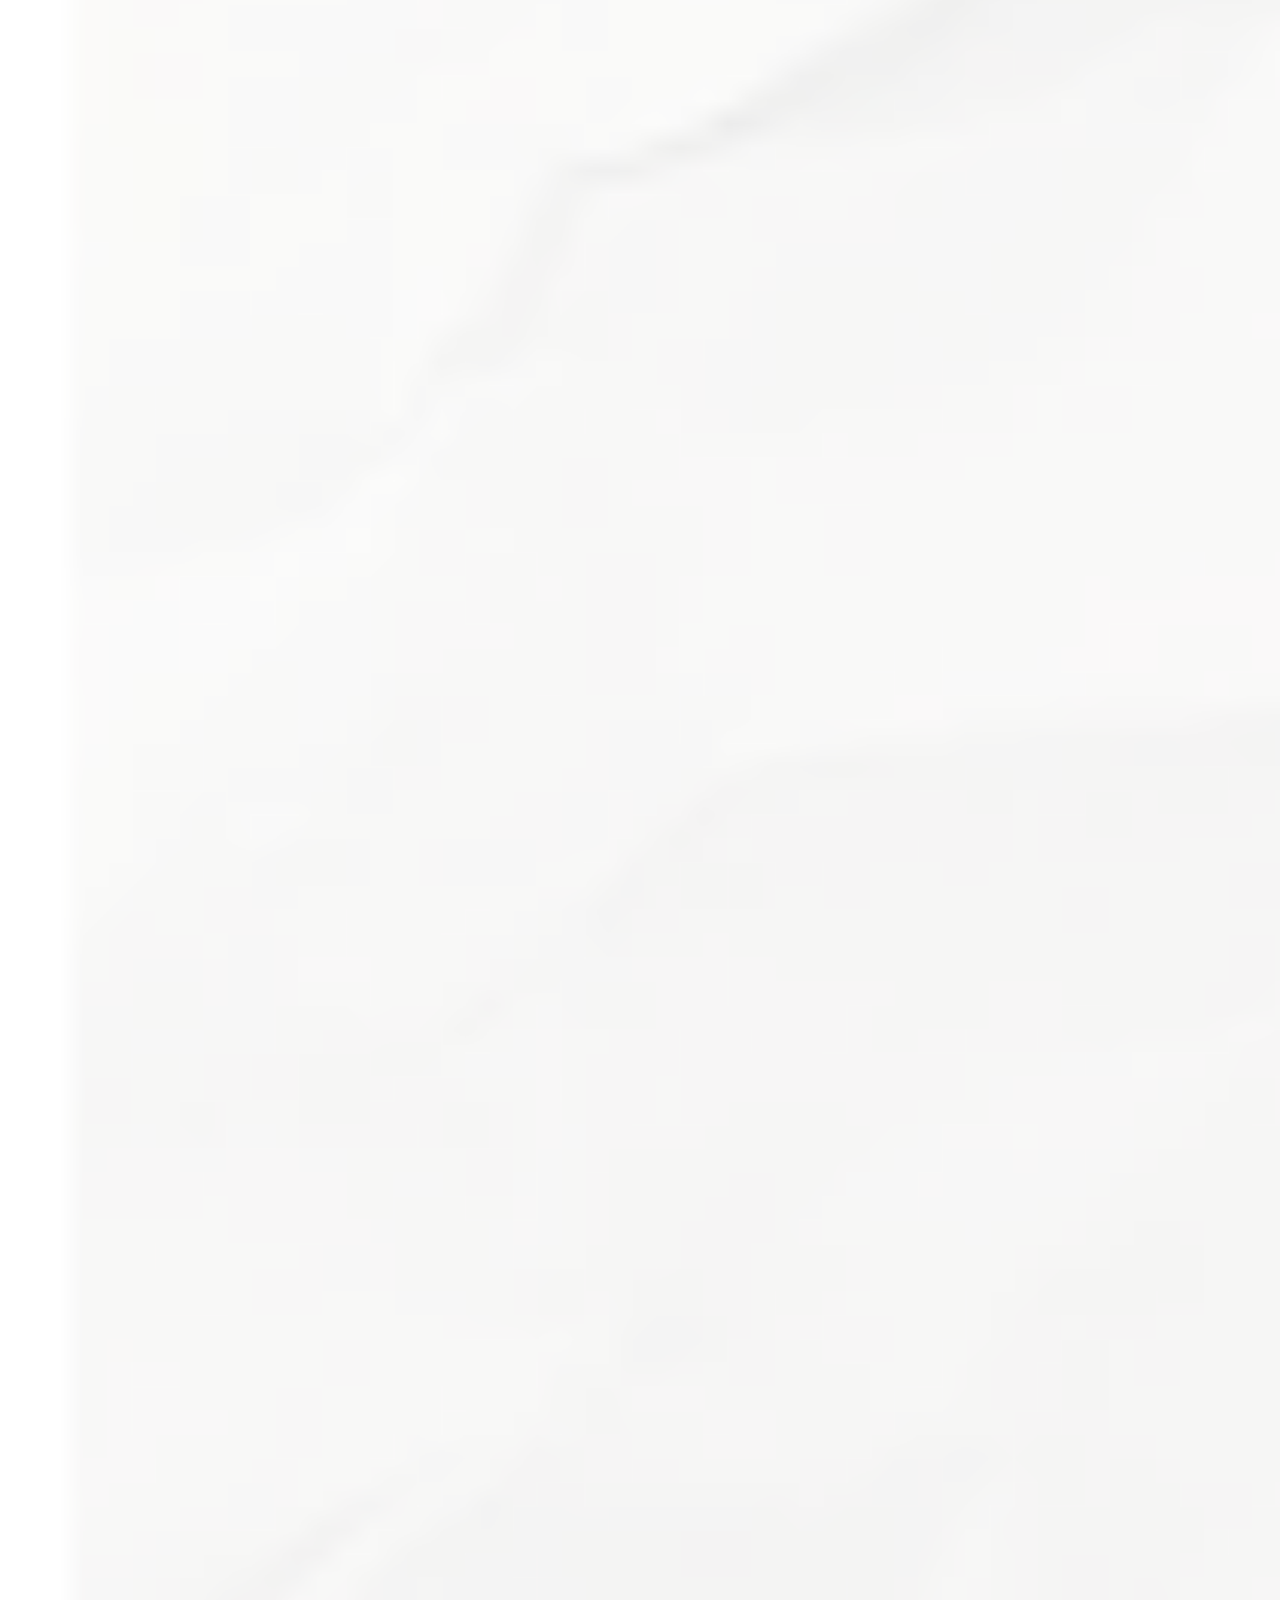
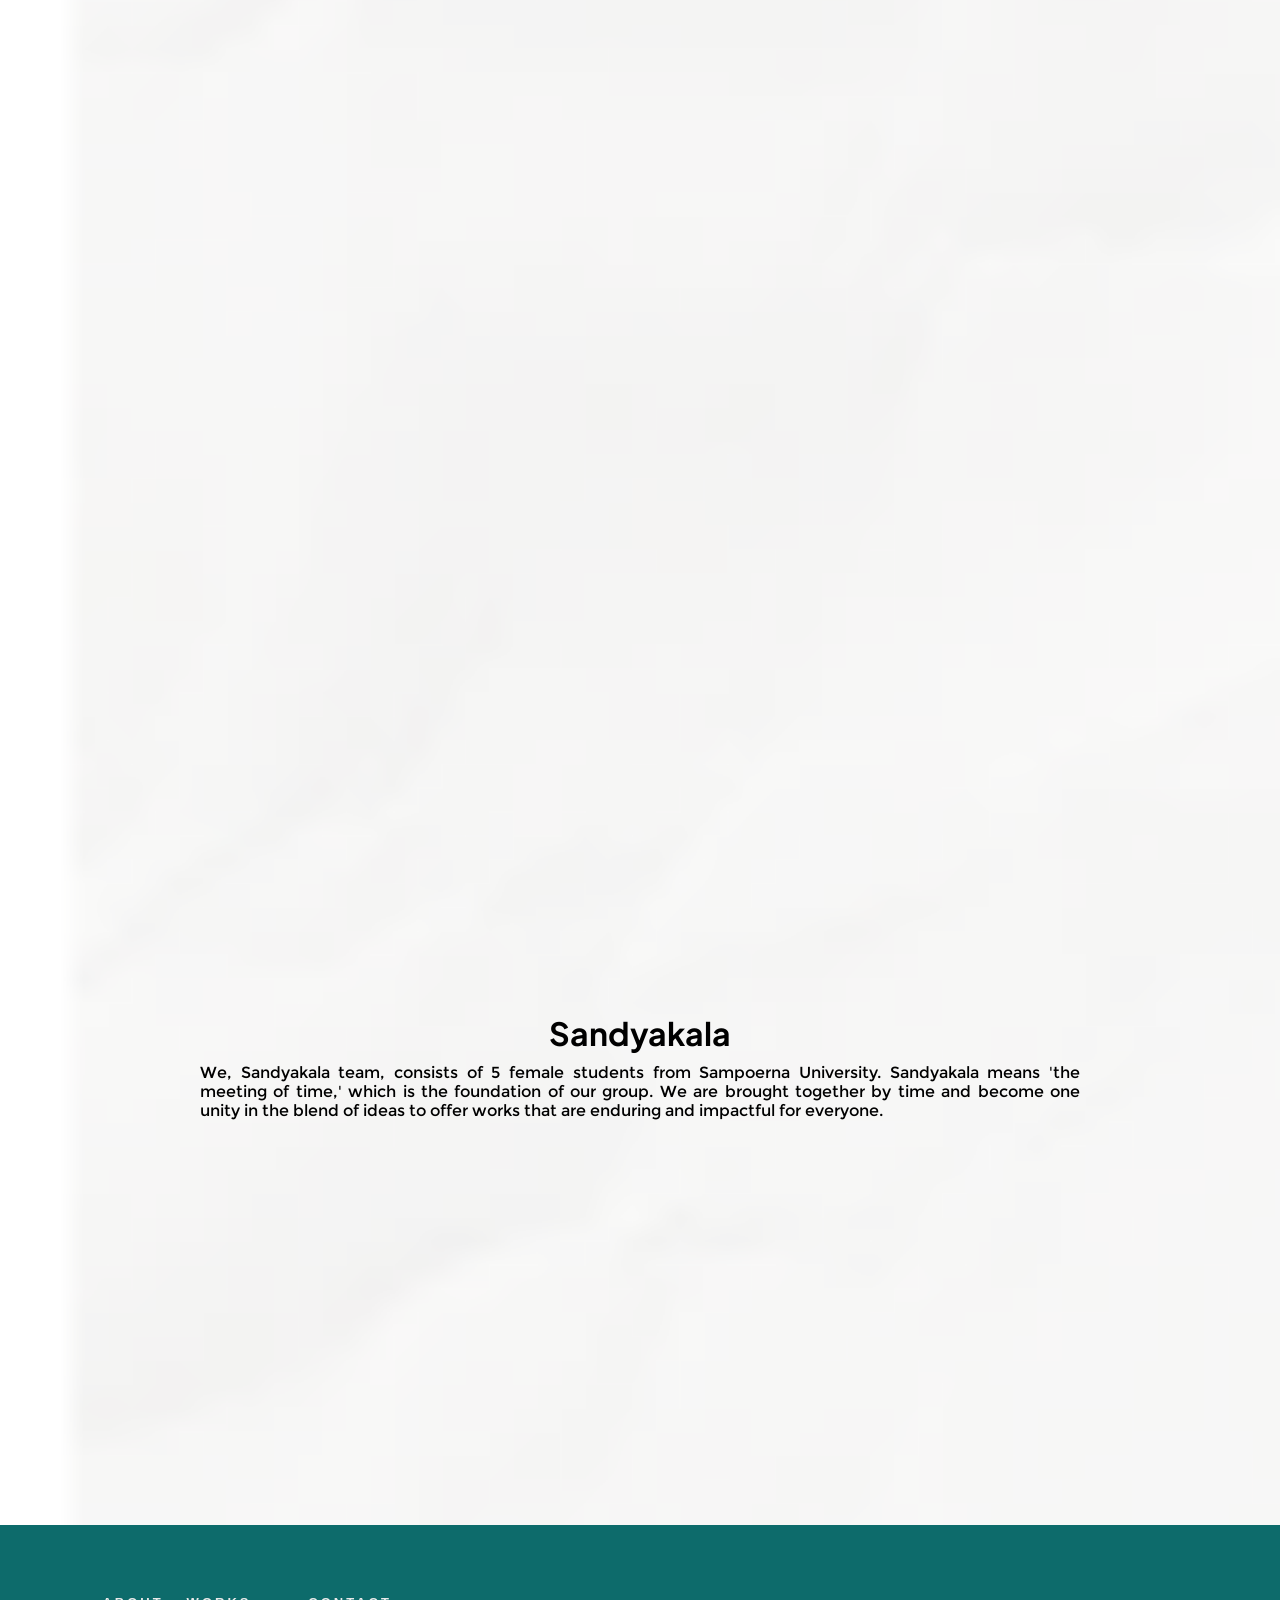
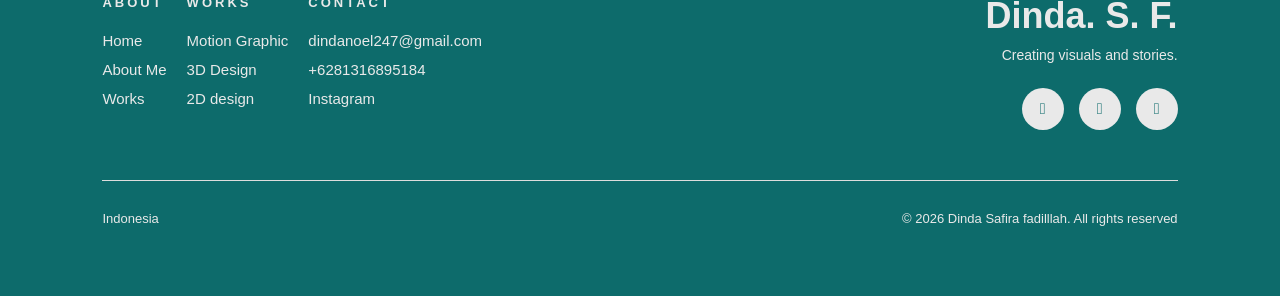
==== commit 33a19754: "Update baur.html" ====
--- a/baur.html
+++ b/baur.html
@@ -108,20 +108,26 @@
     <div class="sig hidden">
         <h1>Animatic</h1>
     </div>
-    <div class="video-container hidden">
-    <video controls>
-        <source src="vid/TERANG_Baur Rasa_Animatic.mp4" type="video/mp4">
-        Your browser does not support the video tag.
-    </video>
+    <div class="fullvidio">
+    <iframe 
+    src="https://www.youtube.com/embed/crqZzvRSd1k?controls=0&modestbranding=1&rel=0" 
+    title="Project Video" 
+    frameborder="0" 
+    allow="accelerometer; autoplay; clipboard-write; encrypted-media; gyroscope; picture-in-picture; web-share" 
+    allowfullscreen>
+</iframe>
 </div>
     <div class="sig hidden">
         <h1>Final Render</h1>
     </div>
-    <div class="video-container hidden">
-    <video controls>
-        <source src="vid/TERANG_BAUR RASA_SANDYAKALA (1).mp4" type="video/mp4">
-        Your browser does not support the video tag.
-    </video>
+    <div class="fullvidio">
+    <iframe 
+    src="https://www.youtube.com/embed/ZhOlrMnGsdY?controls=0&modestbranding=1&rel=0" 
+    title="Project Video" 
+    frameborder="0" 
+    allow="accelerometer; autoplay; clipboard-write; encrypted-media; gyroscope; picture-in-picture; web-share" 
+    allowfullscreen>
+</iframe>
 </div>
     <div class="sig hidden">
         <h1>3D assets</h1>
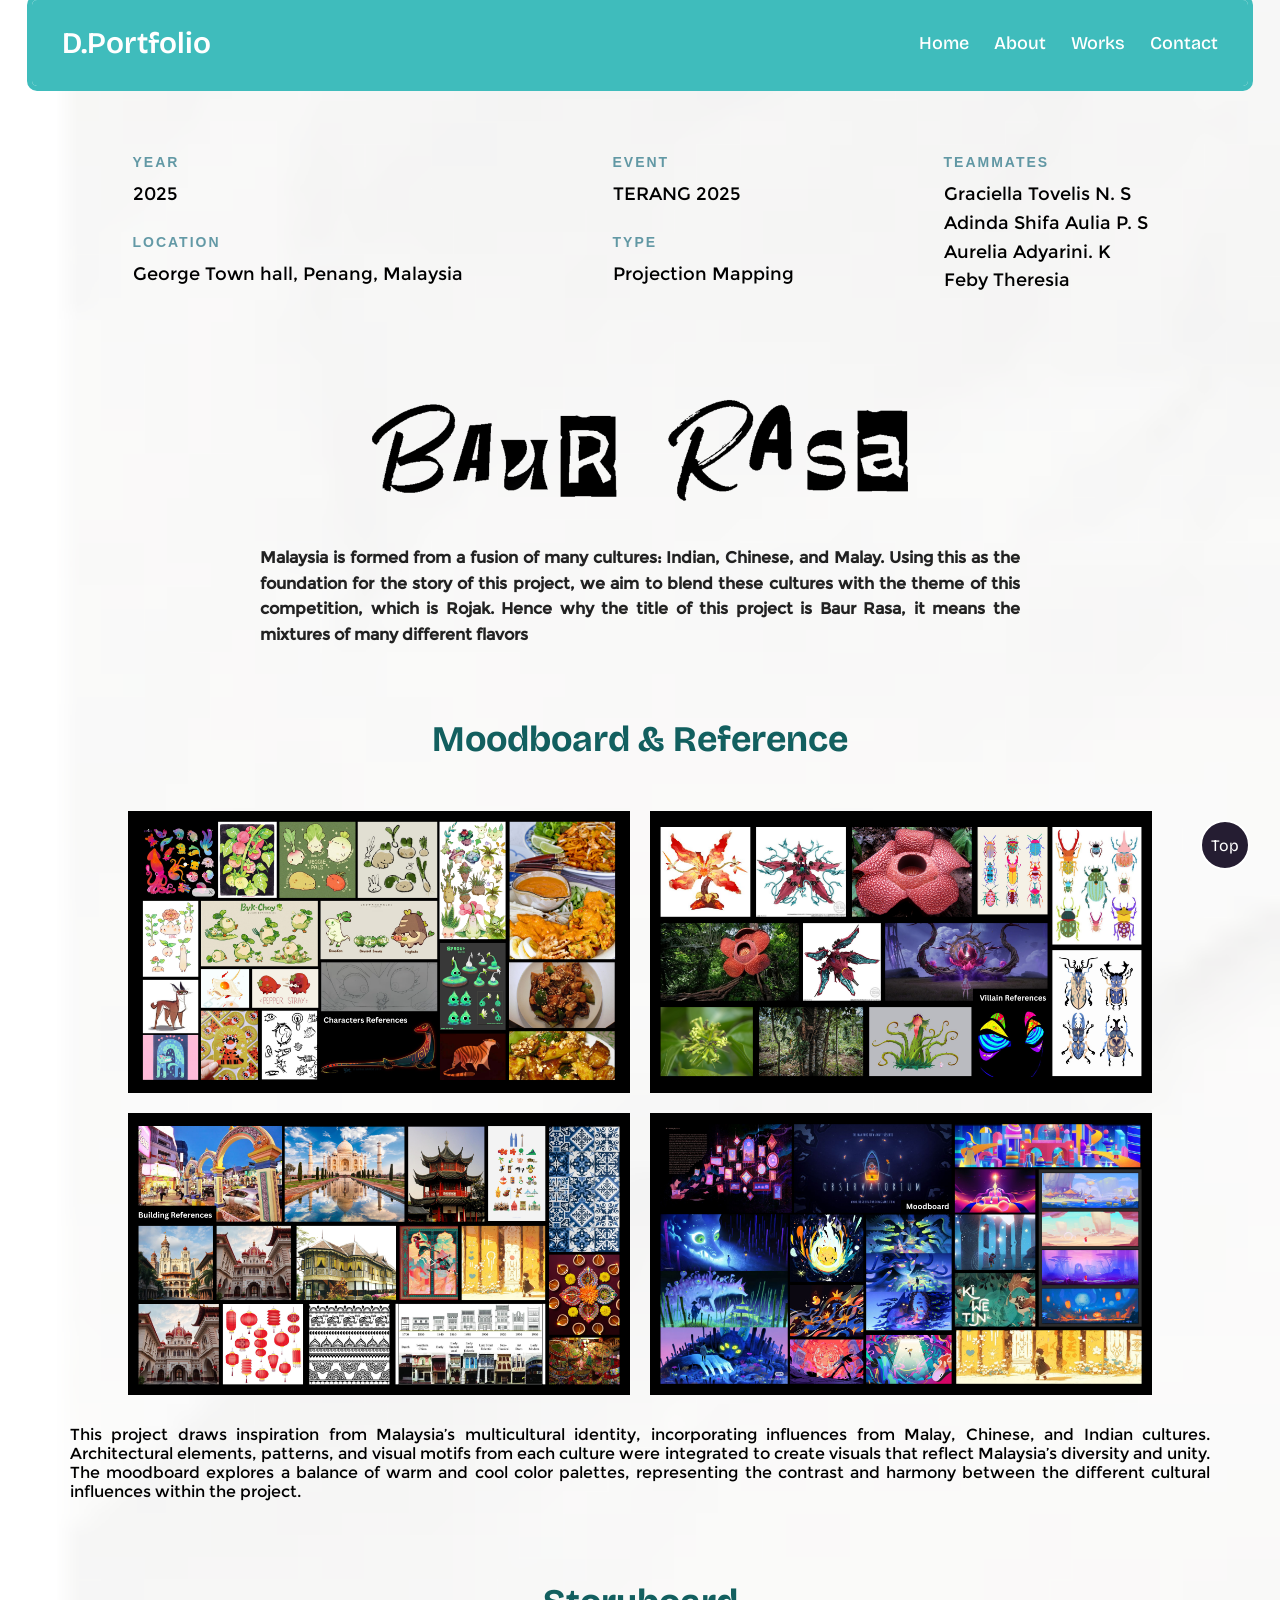
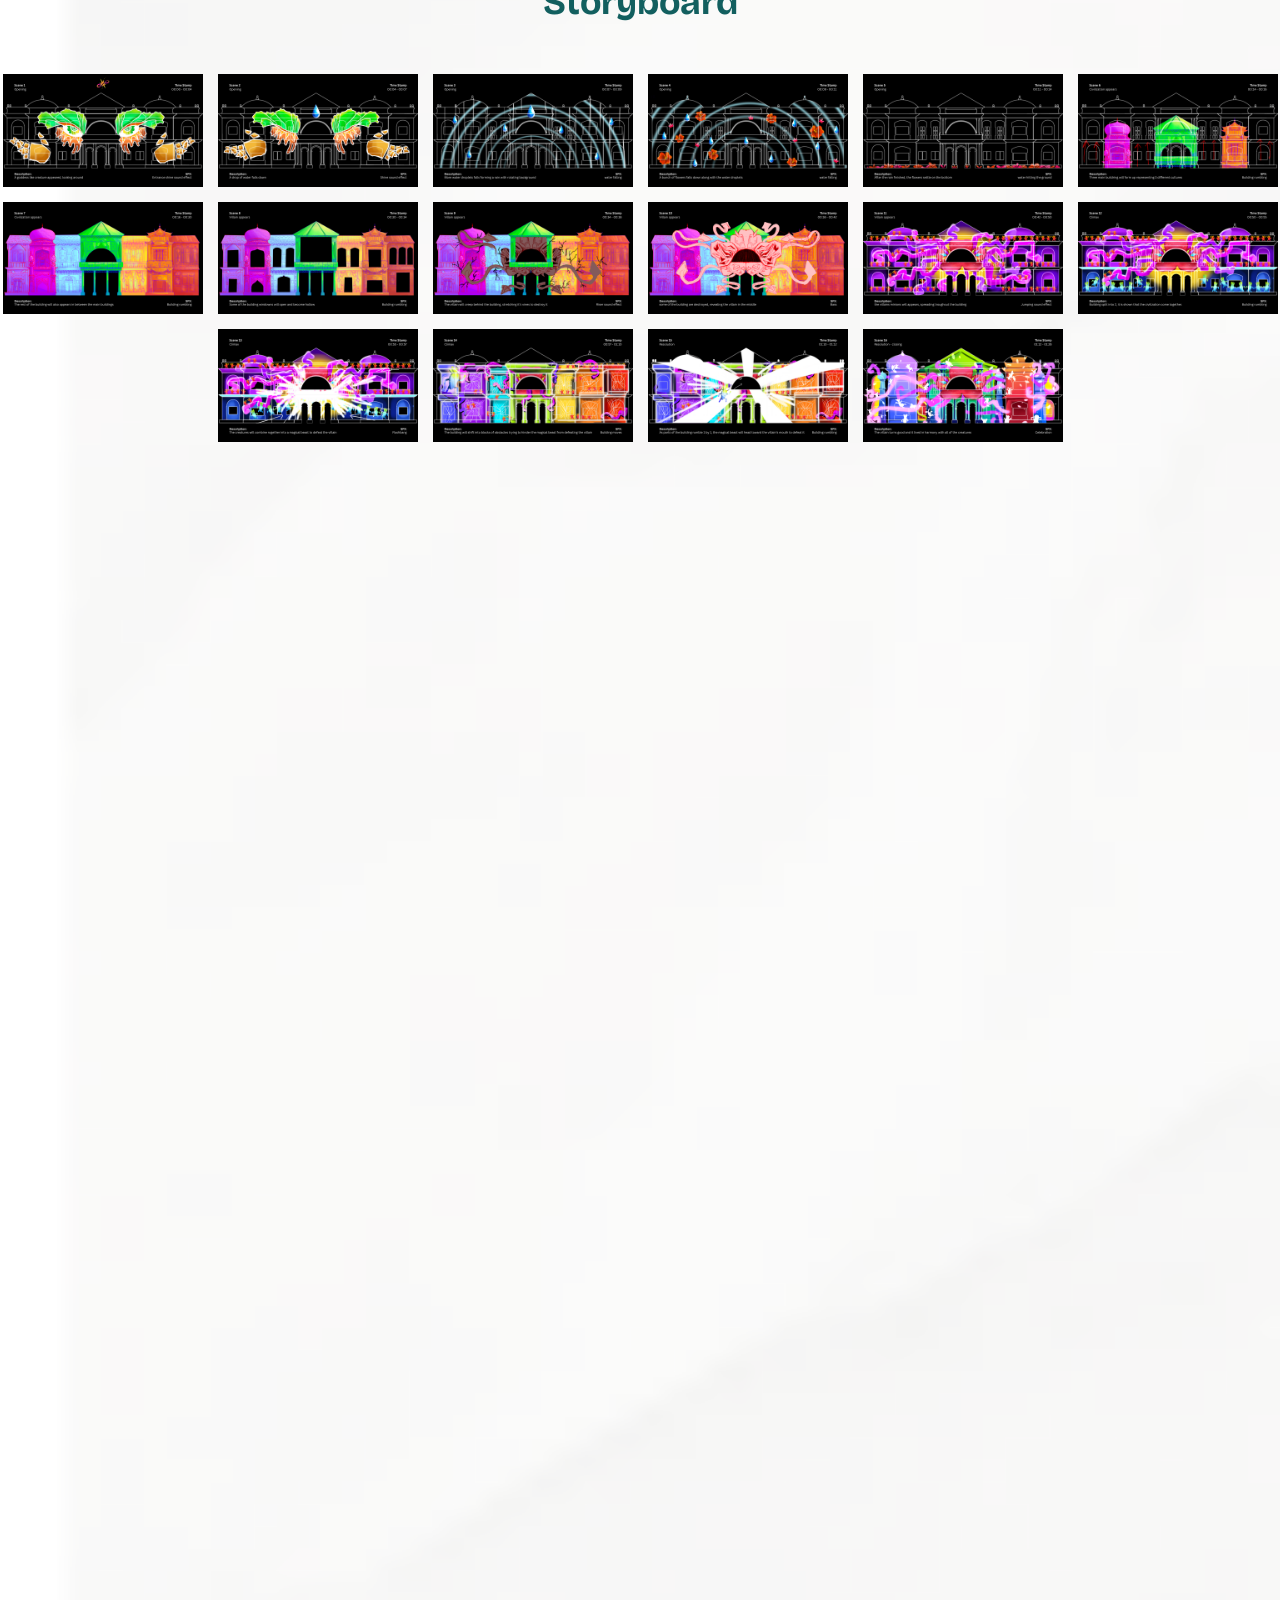
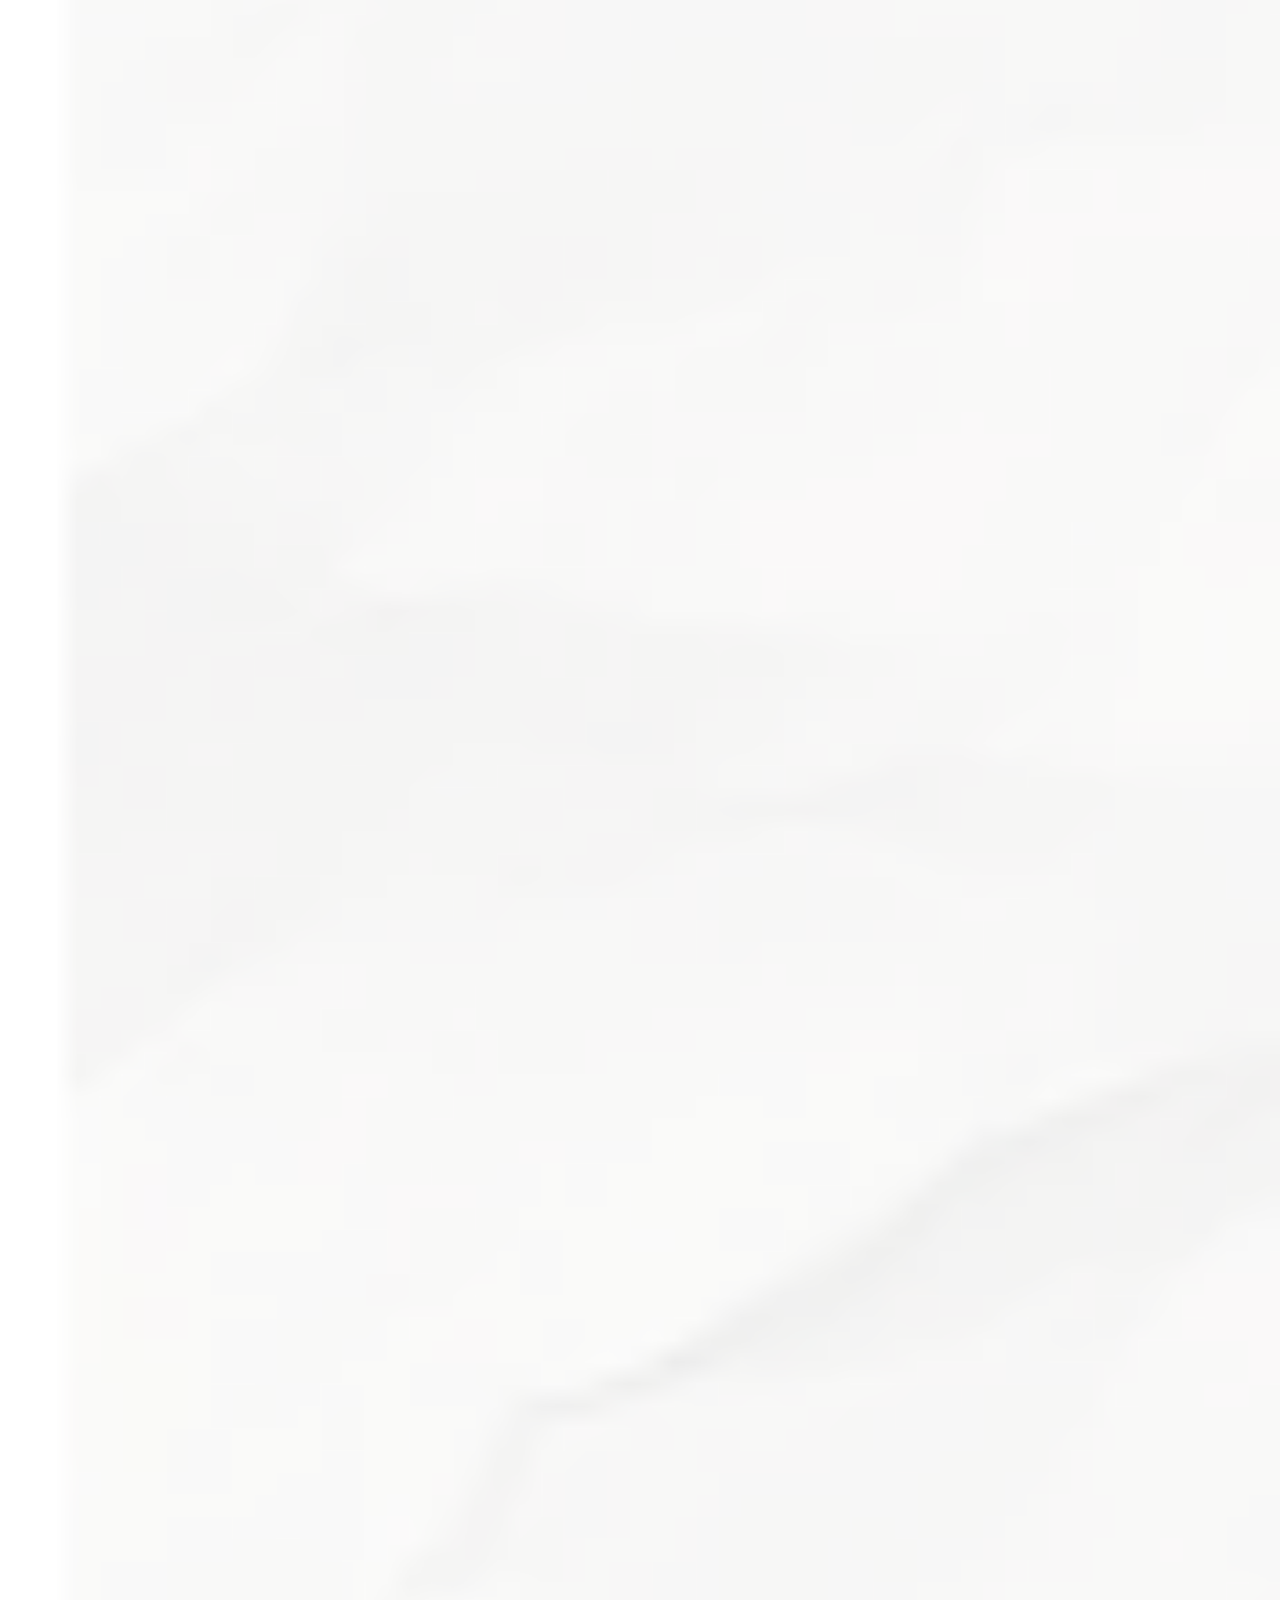
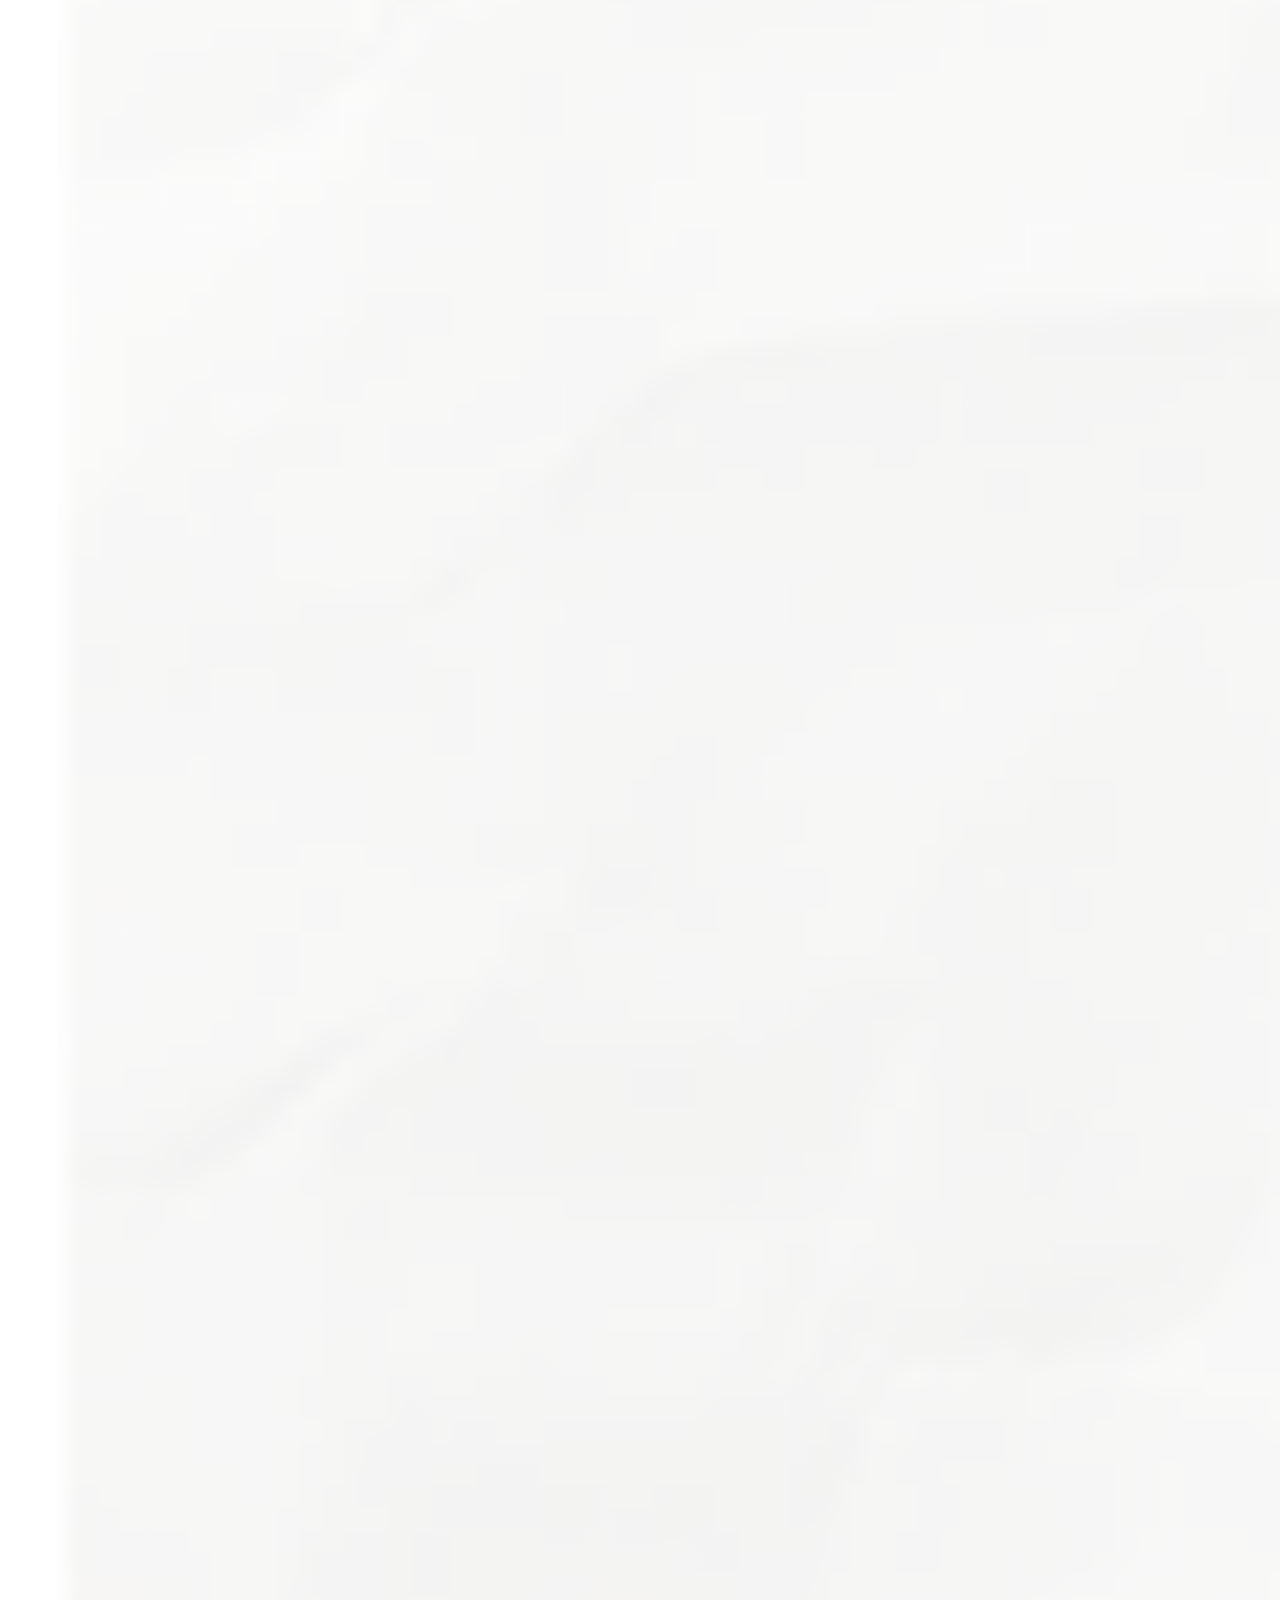
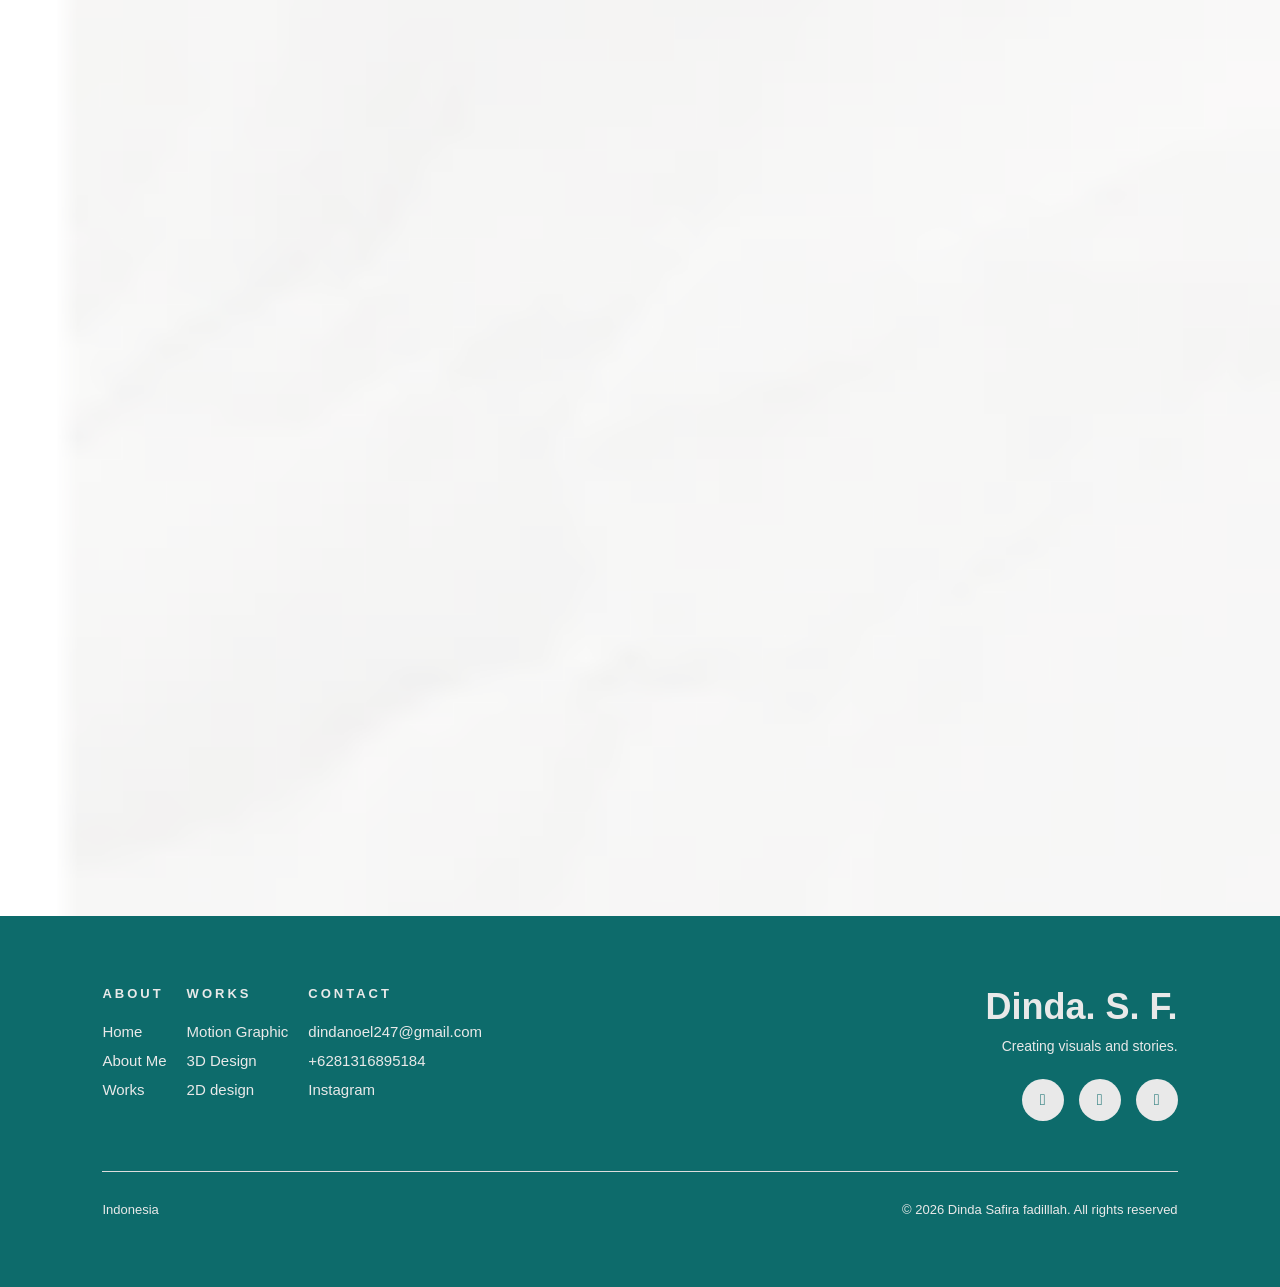
==== commit 26032603: "Update baur.html" ====
--- a/baur.html
+++ b/baur.html
@@ -27,8 +27,8 @@
     </nav>
 
     </div>
-    <div class="fullvidio">
-    <iframe 
+    <div class="fullvidiotop">
+    <iframe class="hidden"
     src="https://www.youtube.com/embed/gs27N5DgFs4?controls=0&modestbranding=1&rel=0" 
     title="Project Video" 
     frameborder="0" 
@@ -36,7 +36,6 @@
     allowfullscreen>
 </iframe>
 </div>
-
     <div class="info-grid">
   <div class="info-item hidden">
     <h3>Year</h3>
@@ -109,7 +108,7 @@
         <h1>Animatic</h1>
     </div>
     <div class="fullvidio">
-    <iframe 
+    <iframe class="hidden"
     src="https://www.youtube.com/embed/crqZzvRSd1k?controls=0&modestbranding=1&rel=0" 
     title="Project Video" 
     frameborder="0" 
@@ -121,7 +120,7 @@
         <h1>Final Render</h1>
     </div>
     <div class="fullvidio">
-    <iframe 
+    <iframe class="hidden"
     src="https://www.youtube.com/embed/ZhOlrMnGsdY?controls=0&modestbranding=1&rel=0" 
     title="Project Video" 
     frameborder="0" 
@@ -175,7 +174,7 @@
     <div class="sdykl">
         <img class="hidden" src="pics/sdyklLogo-01.png">
     </div>
-    <div class="extrades">
+    <div class="extrades hidden">
         <h1 class="sd">Sandyakala</h1>
         <p id="contact" class="sdd">We, Sandyakala team, consists of 5 female students from Sampoerna University. Sandyakala means 'the meeting of time,' which is the foundation of our group. We are brought together by time and become one unity in the blend of ideas to offer works that are enduring and impactful for everyone.</p>
     </div>
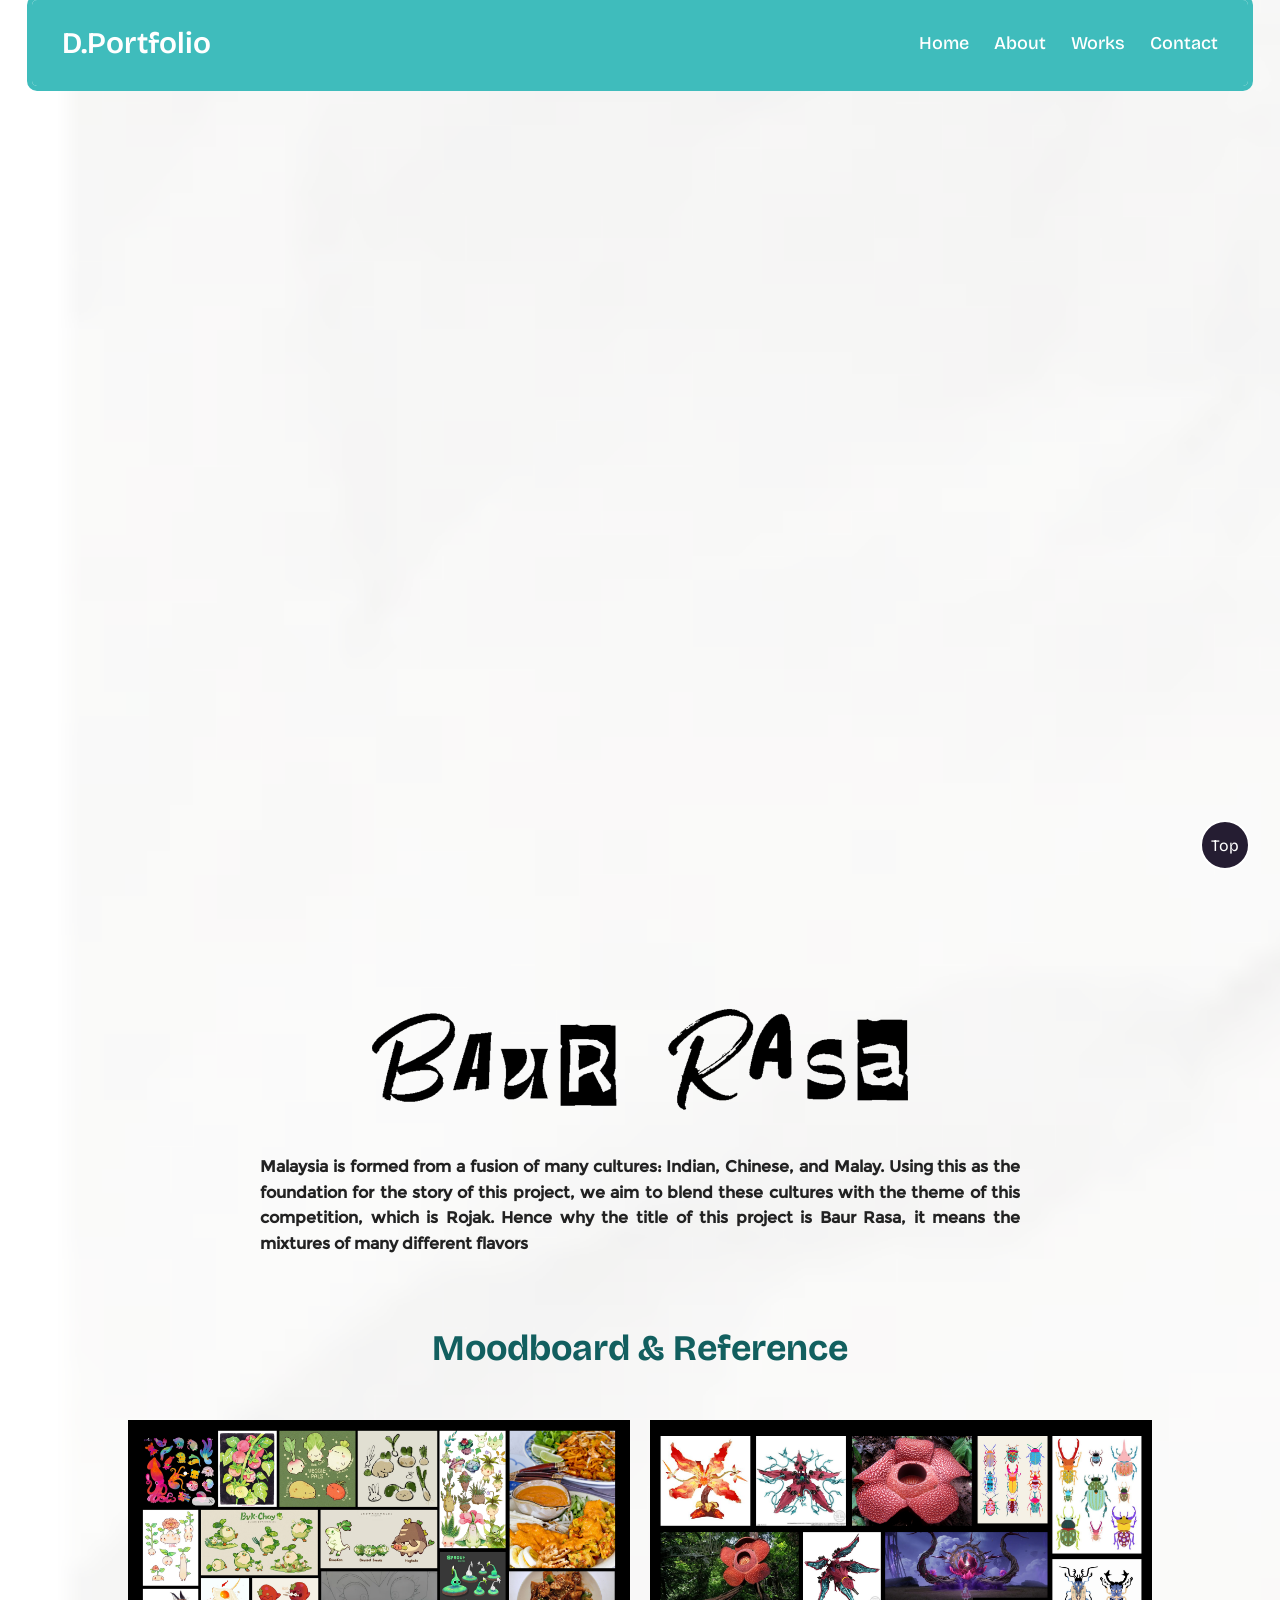
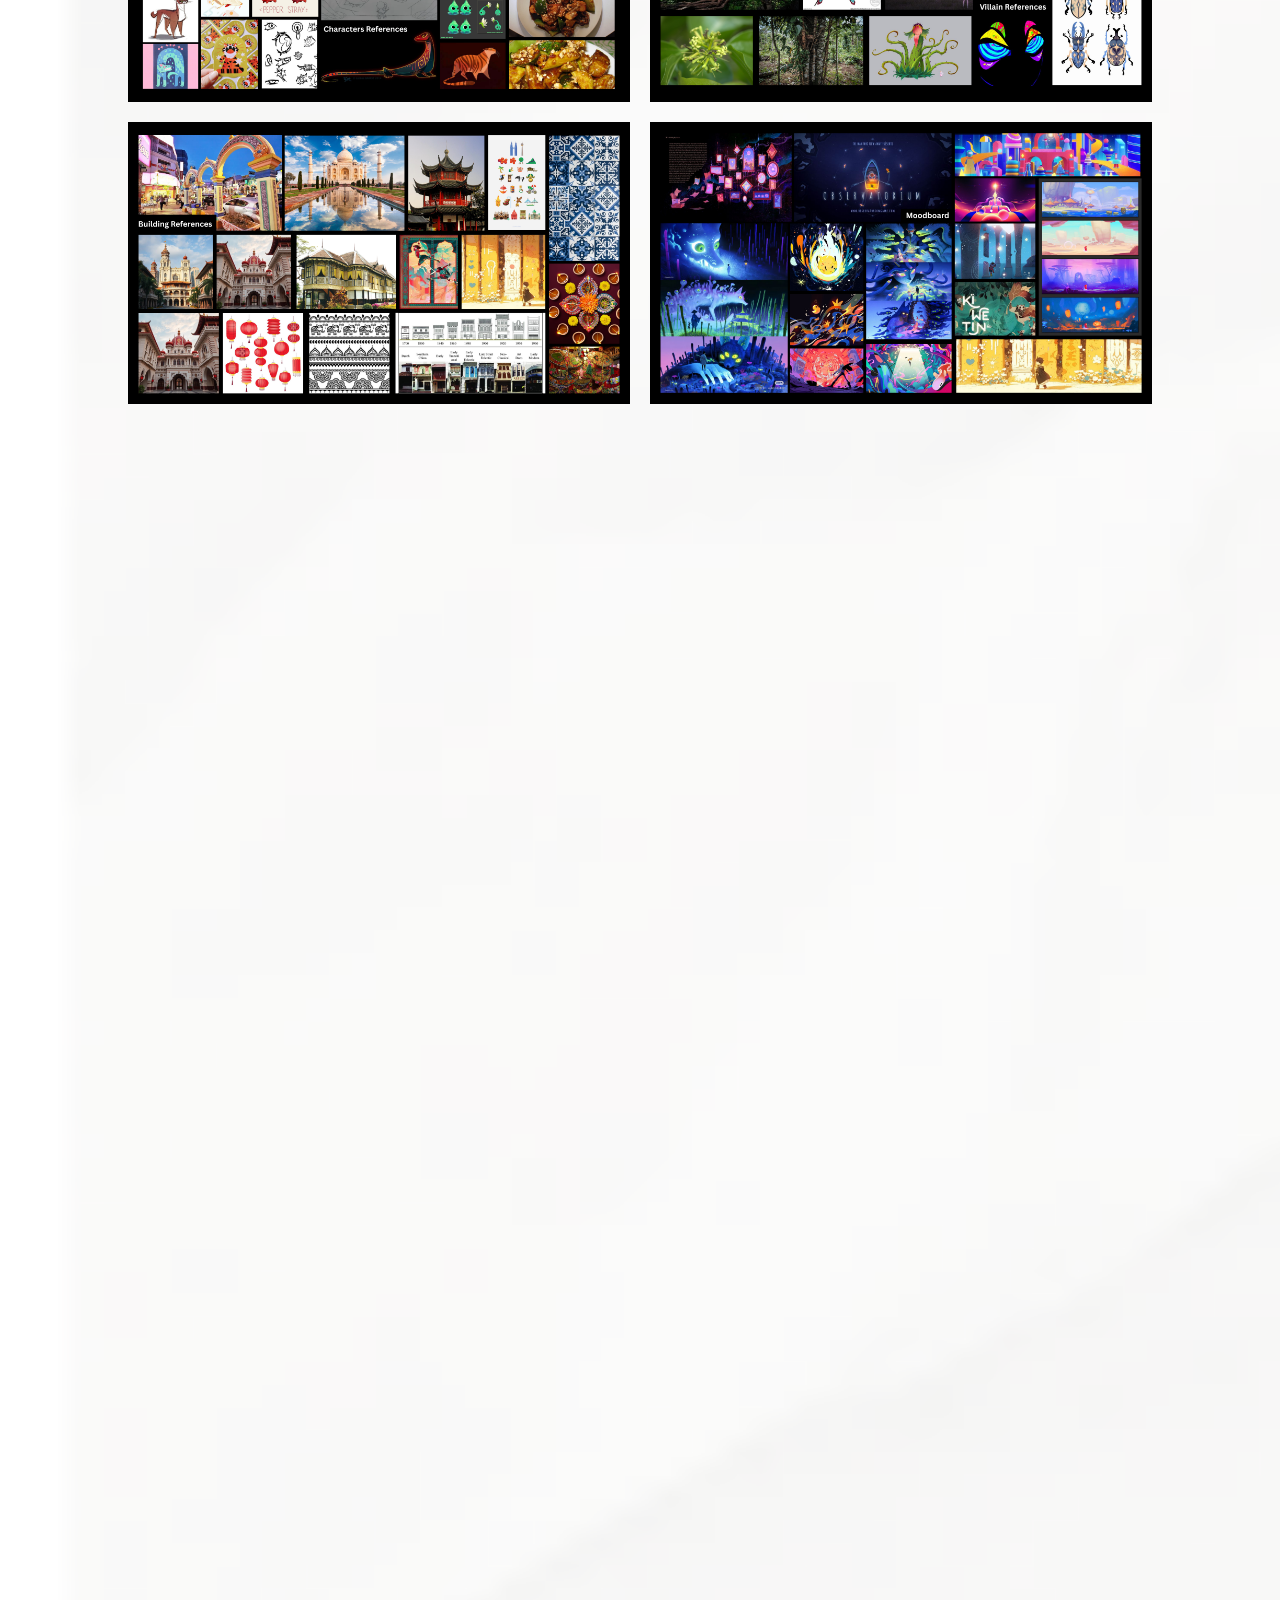
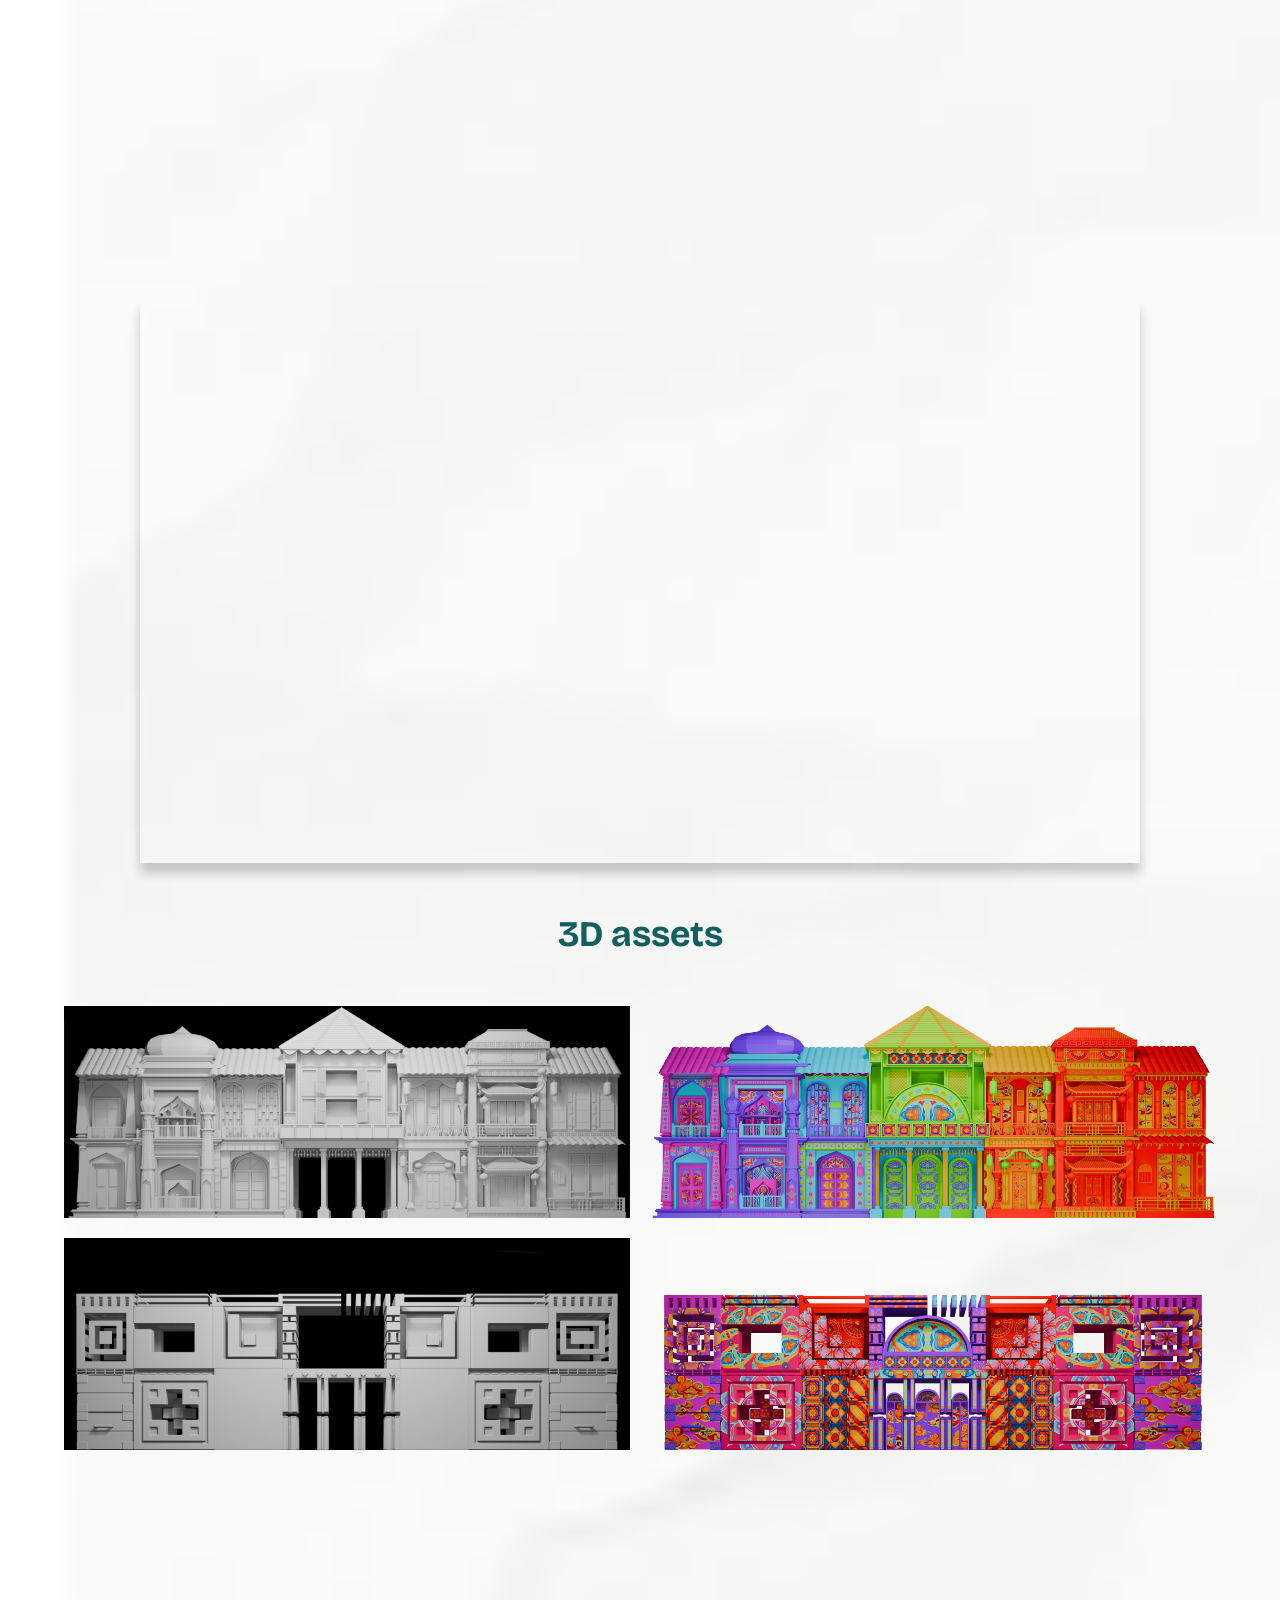
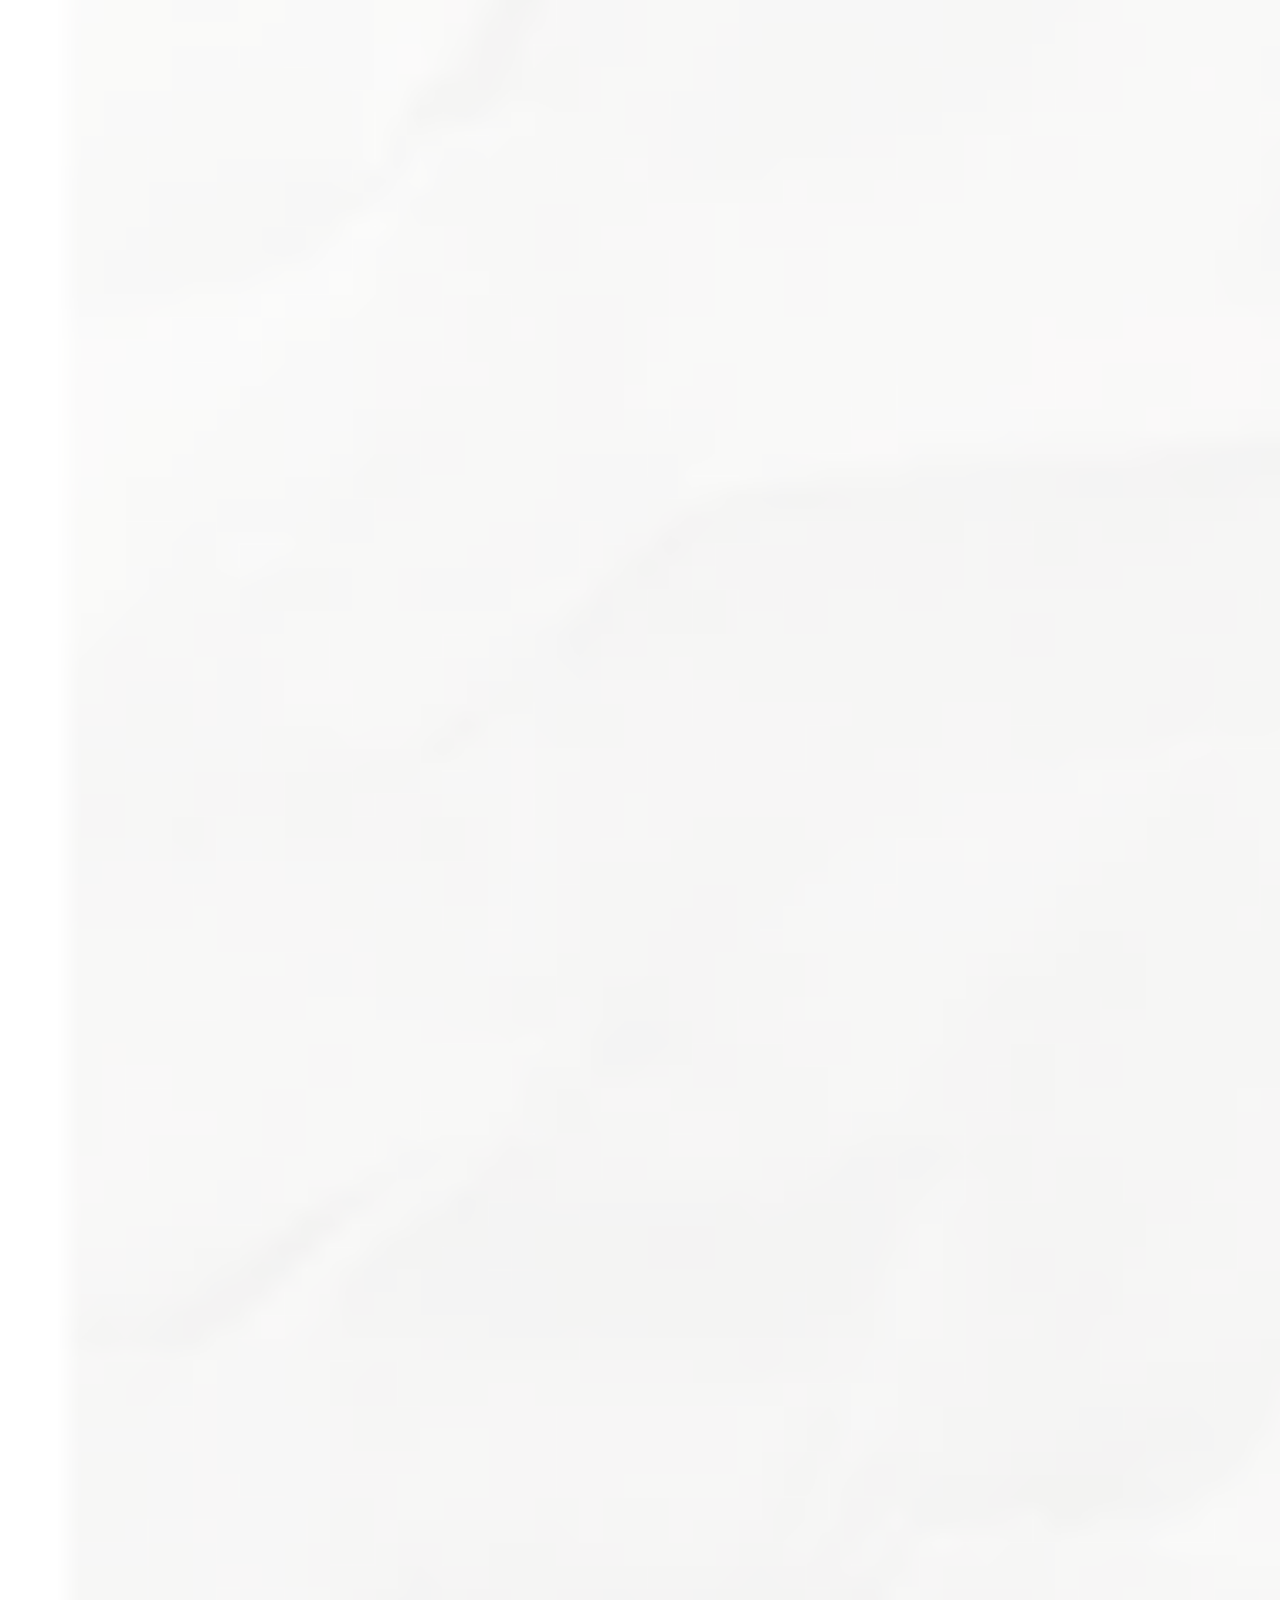
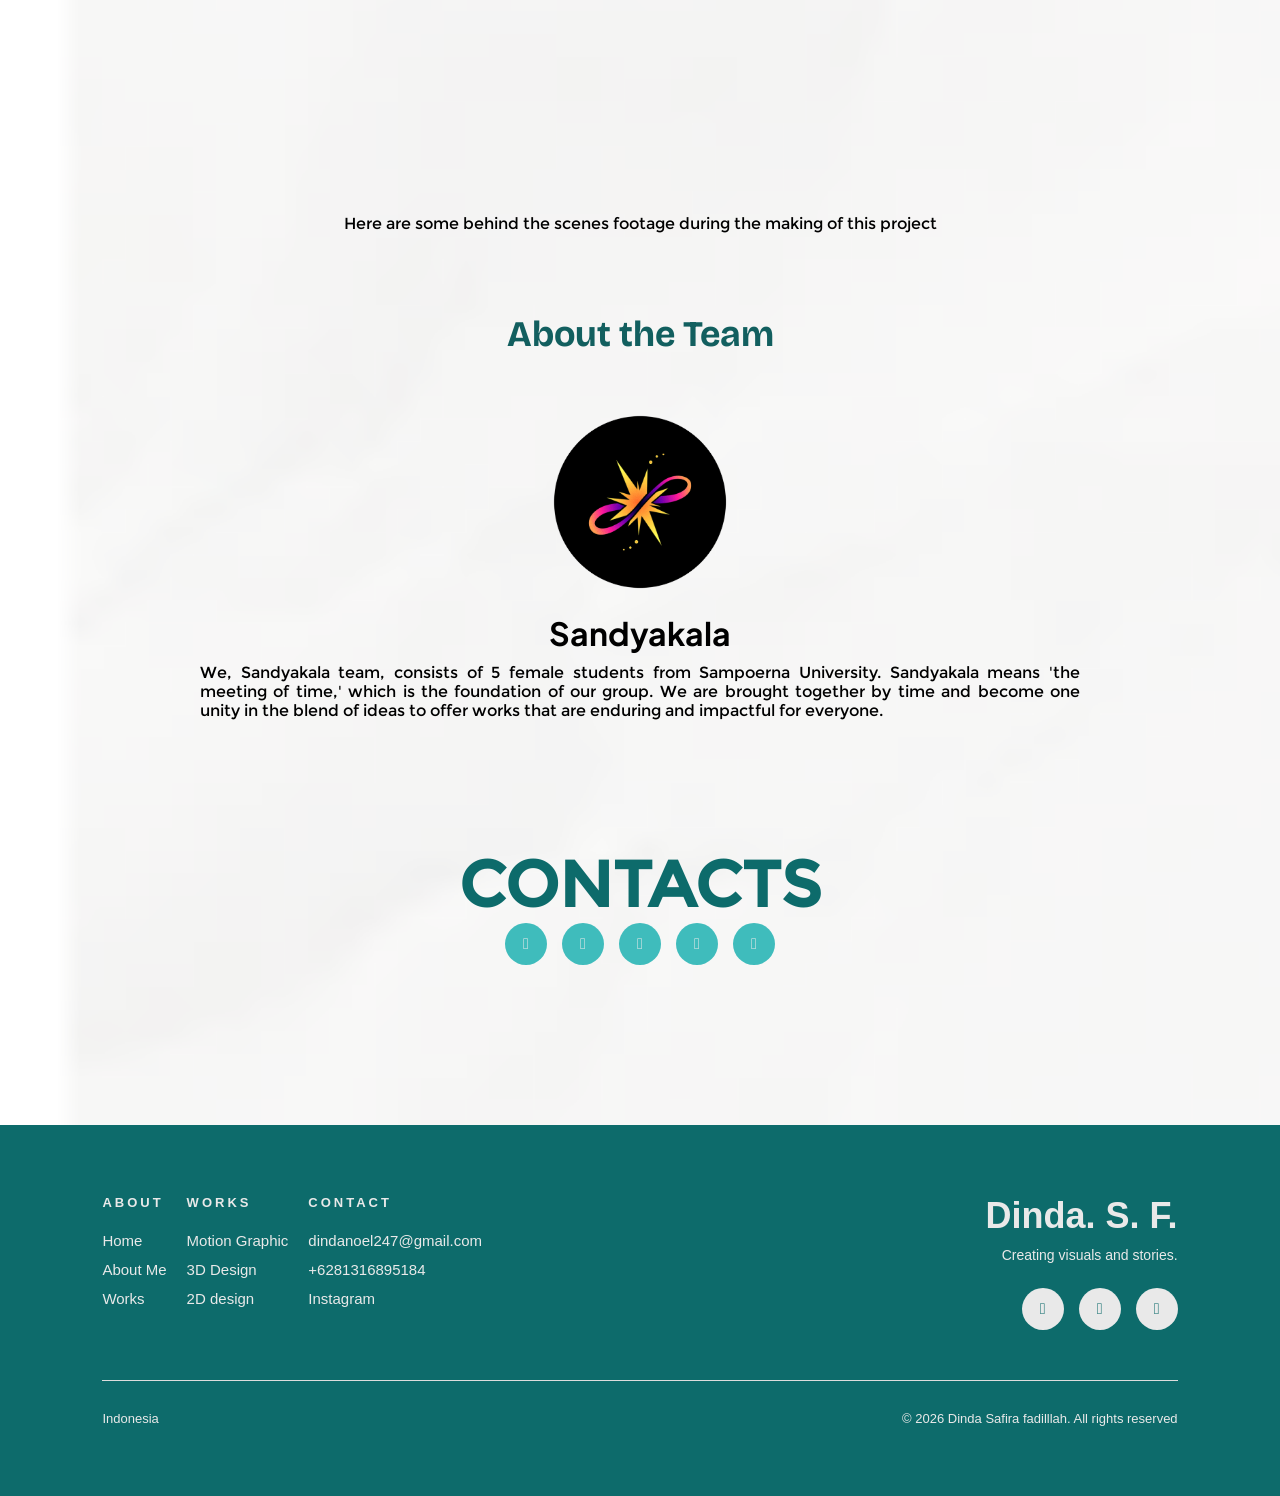
==== commit 1441d6e8: "Update baur.html" ====
--- a/baur.html
+++ b/baur.html
@@ -158,7 +158,7 @@
     <div class="sig hidden">
         <h1>Behind the Scene</h1>
     </div>
-<div class="bts">
+<div class="bts hidden">
         <video autoplay muted loop src="vid/BRbts1.mp4"></video>
         <video autoplay muted loop src="vid/BRbts2.mp4"></video>
         <video autoplay muted loop src="vid/BRbts3.mp4"></video>
--- a/style.css
+++ b/style.css
@@ -712,8 +712,29 @@
 }
 
 /*baur rasa*/
+.fullvidiotop{
+  padding: 100px 20px 100px 20px;
+  justify-content: center;
+  align-self: center;
+  position: relative;
+  margin: 0 auto;
+  align-self: center;
+  justify-content: center;
+  display: flex;
+  align-items: center;
+}
+
+.fullvidiotop iframe{
+  justify-content: center;
+  width: 1000px;
+  height: 563px;
+  display: block; /* Ensure video is not inline */
+  box-shadow: 0 10px 10px 0 rgba(0, 0, 0, 0.2);
+  
+}
+
 .fullvidio{
-  padding: 100px 20px 100px 20px;
+
   justify-content: center;
   align-self: center;
   position: relative;
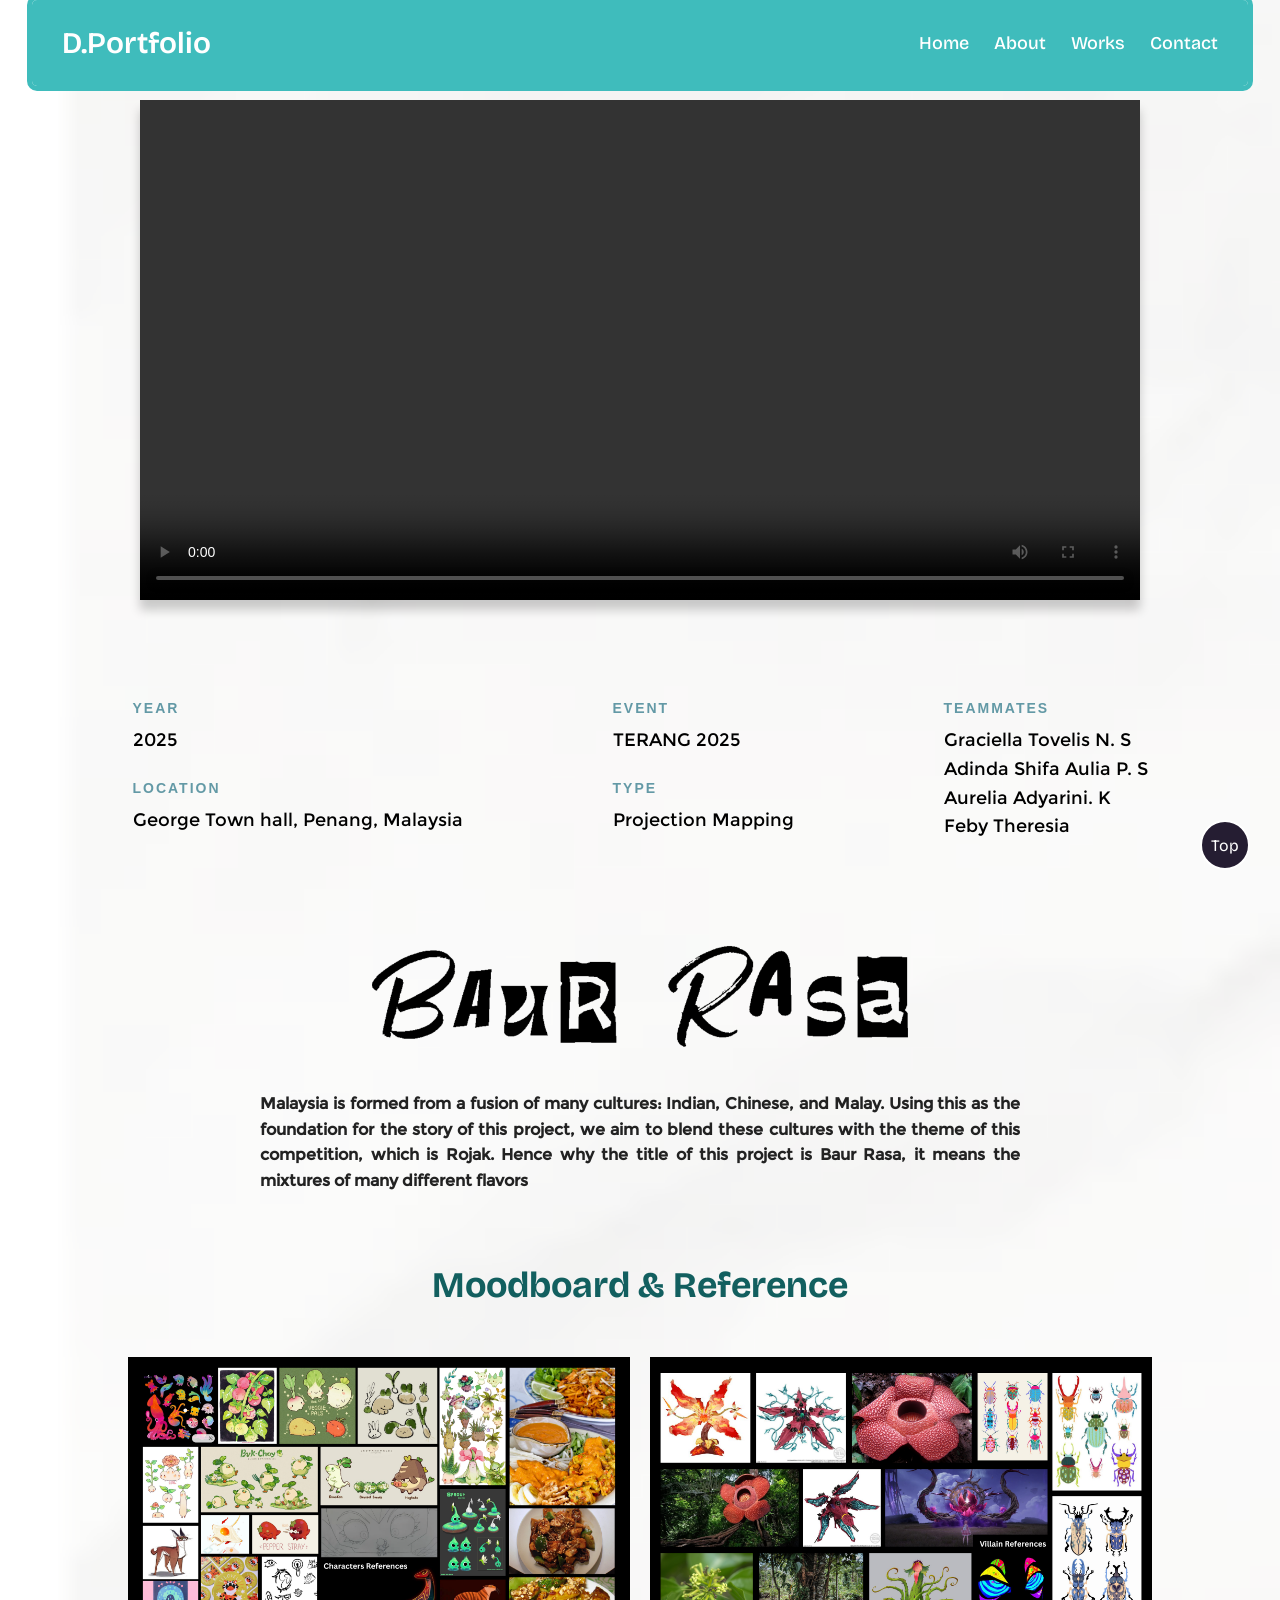
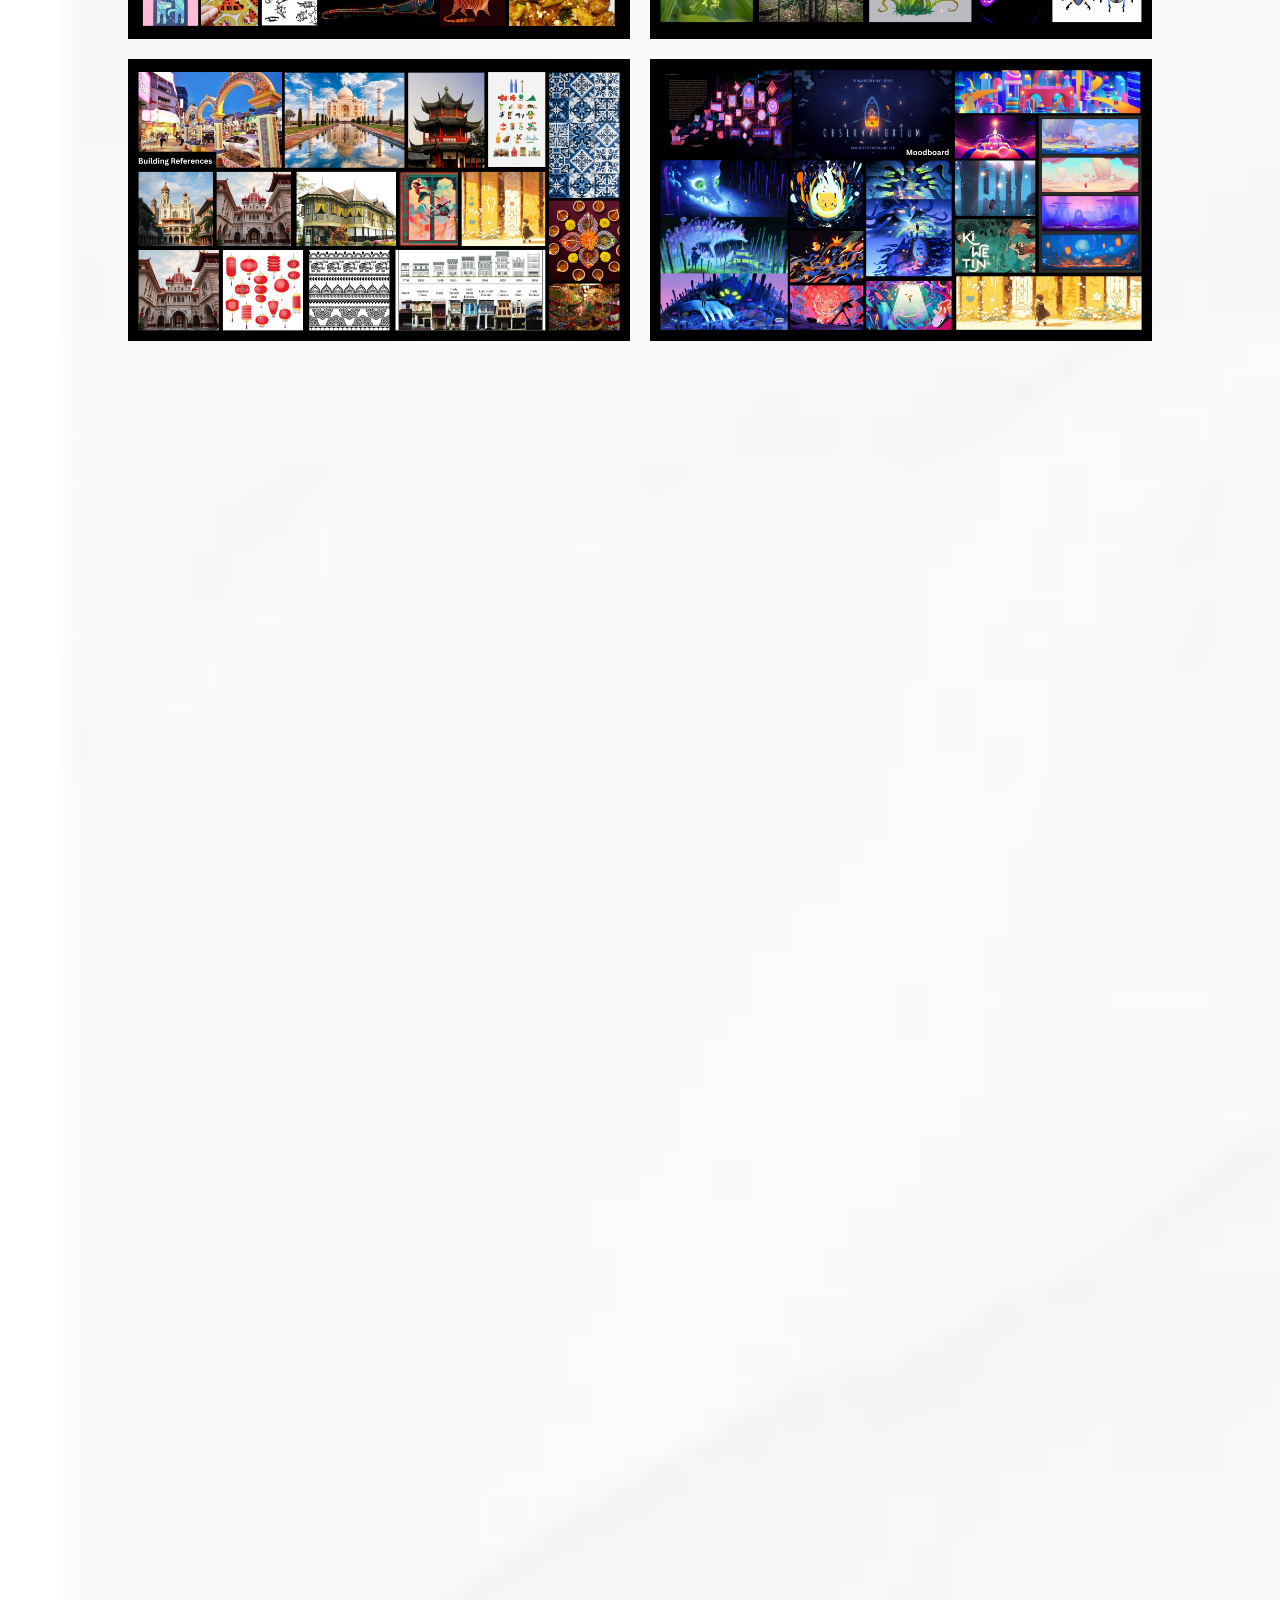
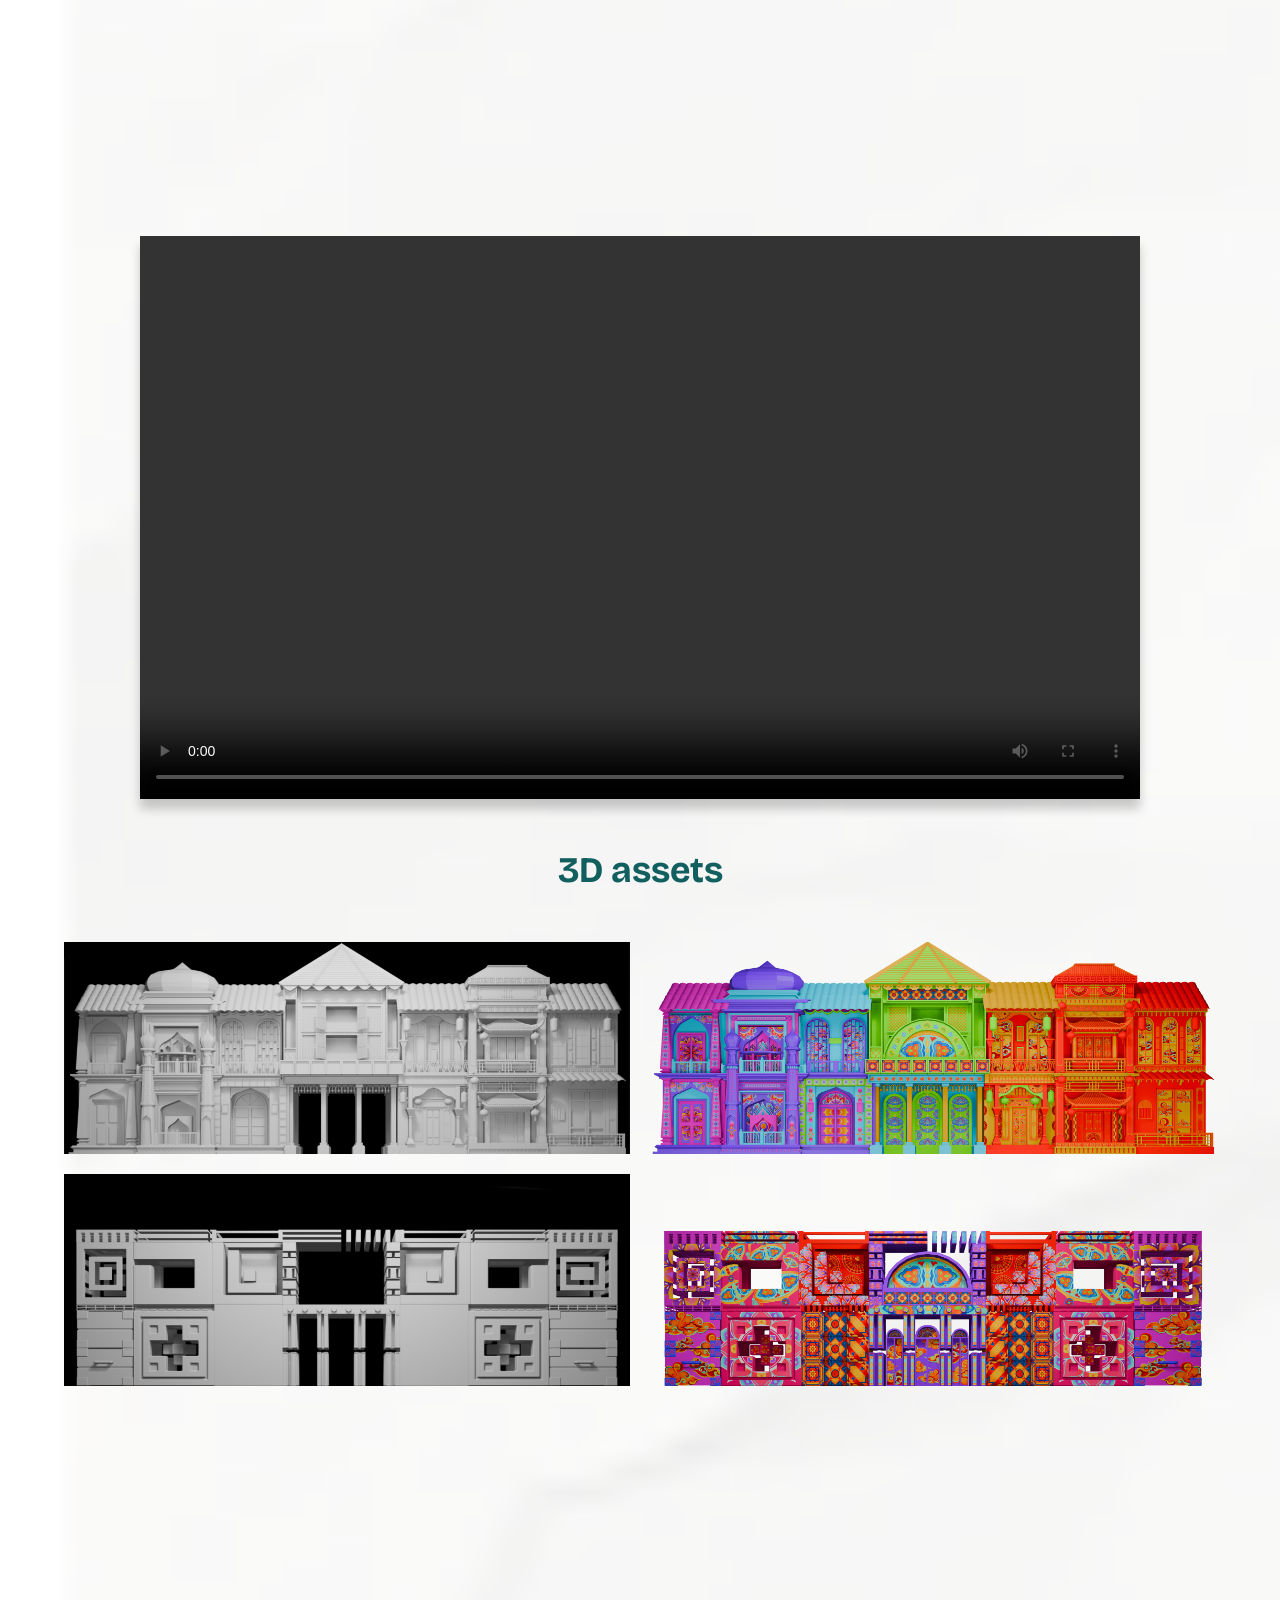
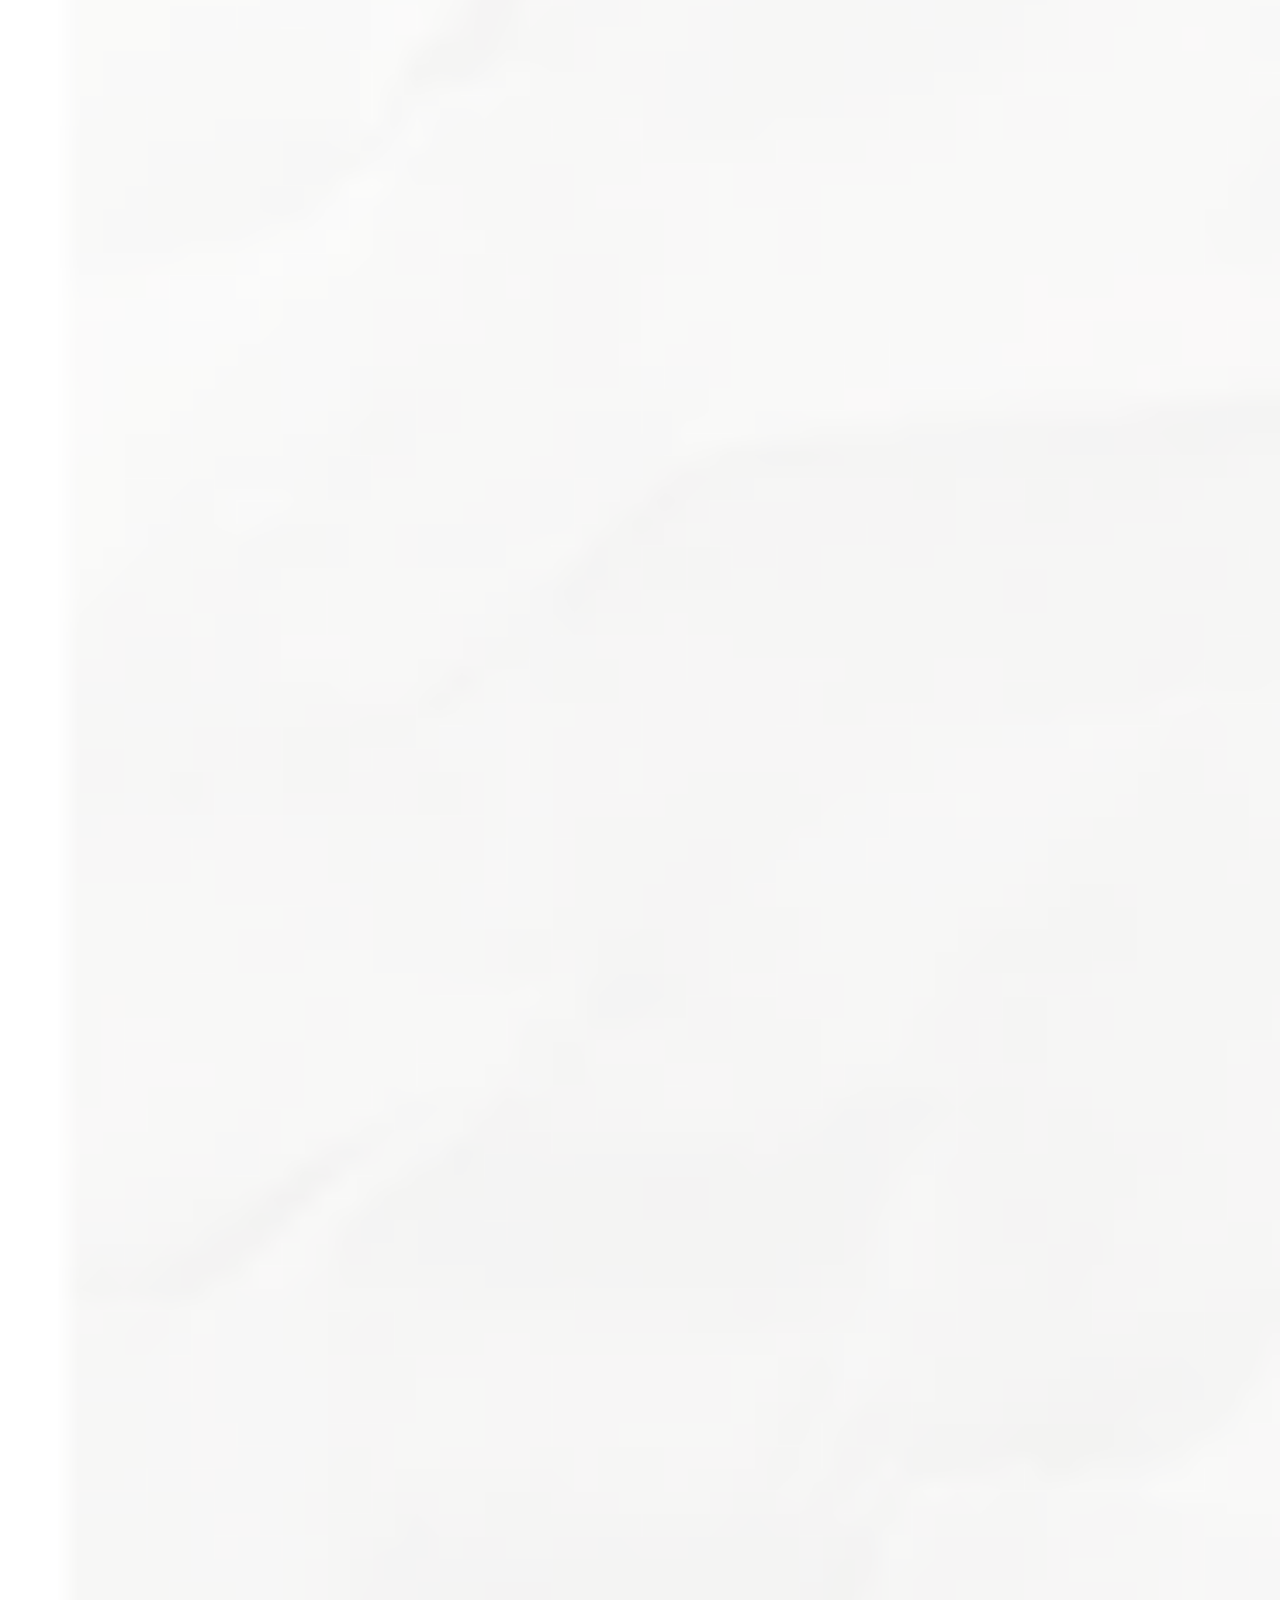
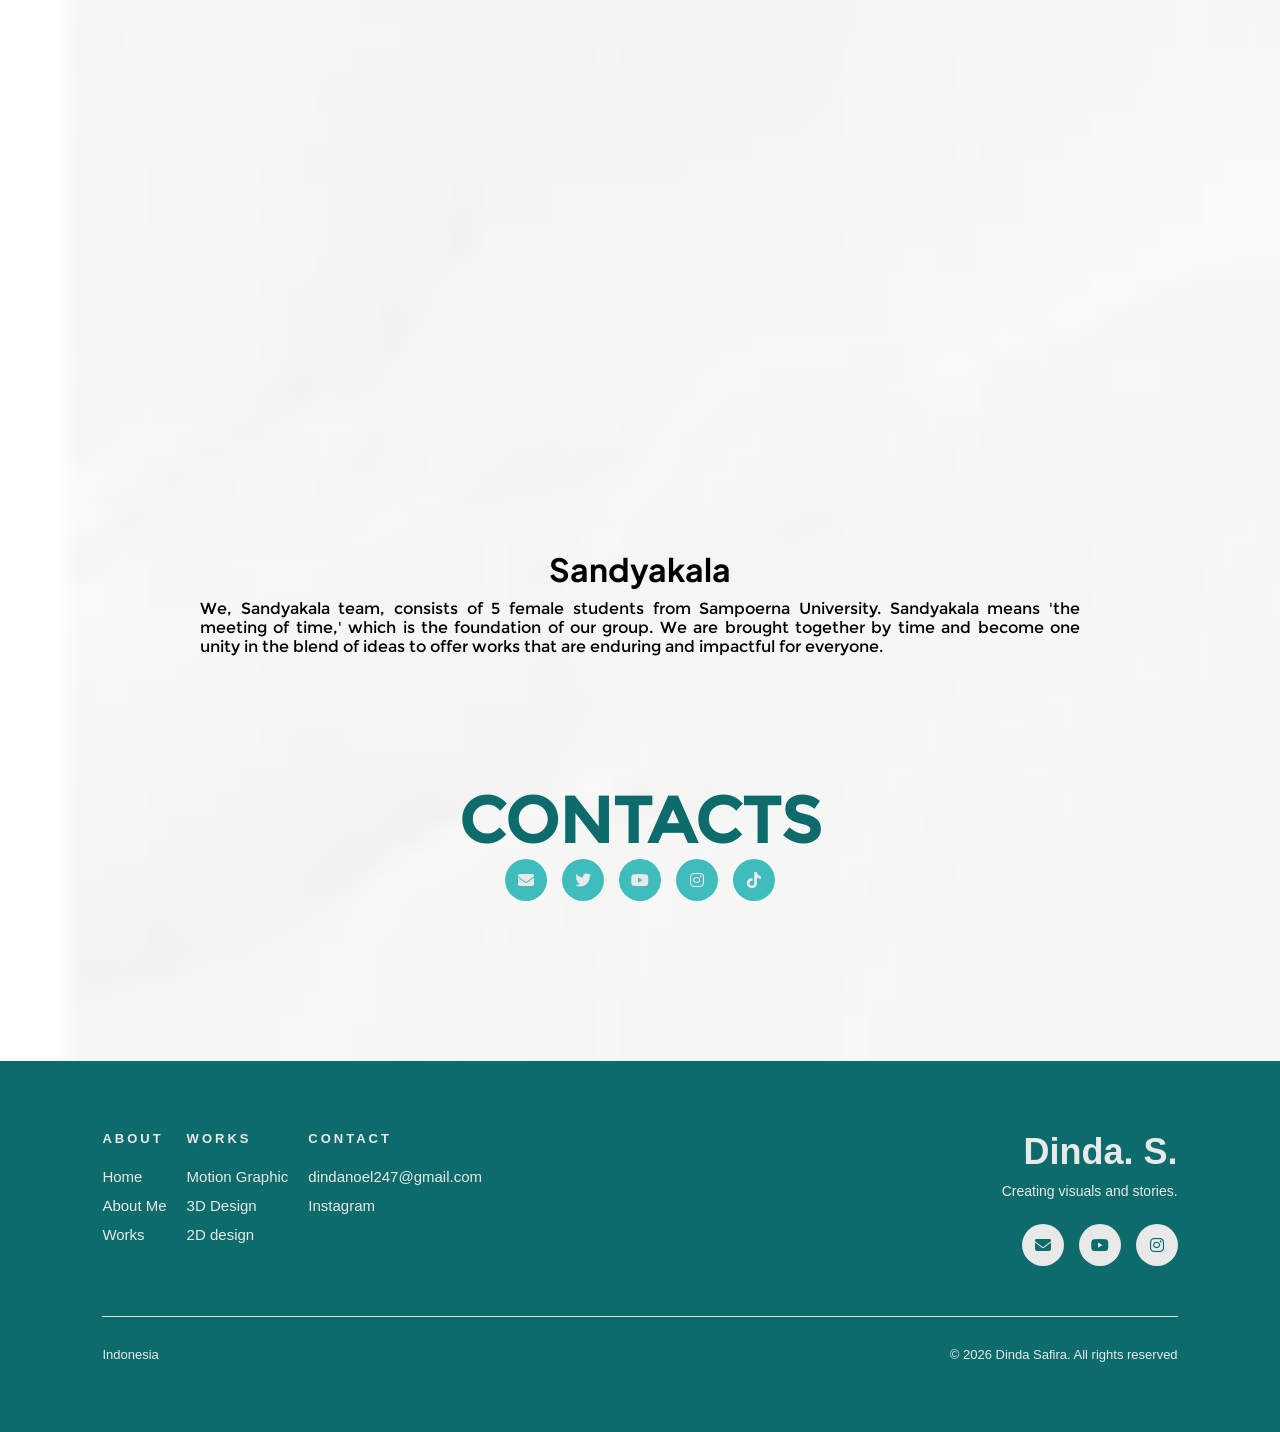
==== commit 9d8c17ba: "Update baur.html" ====
--- a/baur.html
+++ b/baur.html
@@ -3,9 +3,10 @@
 <head>
     <meta charset="UTF-8">
     <meta name="viewport" content="width=device-width, initial-scale=1.0">
-    <title>D.Portfolio</title>
+    <title>Sora Illust</title>
     <link rel="stylesheet" href="style.css">
     <link rel="stylesheet" href="https://cdnjs.cloudflare.com/ajax/libs/font-awesome/5.15.2/css/all.min.css"/>
+    <link rel="stylesheet" href="https://cdnjs.cloudflare.com/ajax/libs/font-awesome/6.7.2/css/all.min.css">
 </head>
 <body>
     <nav class="navbar">
@@ -27,15 +28,13 @@
     </nav>
 
     </div>
-    <div class="fullvidiotop">
-    <iframe class="hidden"
-    src="https://www.youtube.com/embed/gs27N5DgFs4?controls=0&modestbranding=1&rel=0" 
-    title="Project Video" 
-    frameborder="0" 
-    allow="accelerometer; autoplay; clipboard-write; encrypted-media; gyroscope; picture-in-picture; web-share" 
-    allowfullscreen>
-</iframe>
-</div>
+    <div class="video-containertop hidden">
+    <video controls>
+        <source src="vid/baur rasa with fixed audio.mp4" type="video/mp4">
+        Your browser does not support the video tag.
+    </video>
+</div>
+
     <div class="info-grid">
   <div class="info-item hidden">
     <h3>Year</h3>
@@ -107,26 +106,20 @@
     <div class="sig hidden">
         <h1>Animatic</h1>
     </div>
-    <div class="fullvidio">
-    <iframe class="hidden"
-    src="https://www.youtube.com/embed/crqZzvRSd1k?controls=0&modestbranding=1&rel=0" 
-    title="Project Video" 
-    frameborder="0" 
-    allow="accelerometer; autoplay; clipboard-write; encrypted-media; gyroscope; picture-in-picture; web-share" 
-    allowfullscreen>
-</iframe>
+    <div class="video-container hidden">
+    <video controls>
+        <source src="vid/TERANG_Baur Rasa_Animatic.mp4" type="video/mp4">
+        Your browser does not support the video tag.
+    </video>
 </div>
     <div class="sig hidden">
         <h1>Final Render</h1>
     </div>
-    <div class="fullvidio">
-    <iframe class="hidden"
-    src="https://www.youtube.com/embed/ZhOlrMnGsdY?controls=0&modestbranding=1&rel=0" 
-    title="Project Video" 
-    frameborder="0" 
-    allow="accelerometer; autoplay; clipboard-write; encrypted-media; gyroscope; picture-in-picture; web-share" 
-    allowfullscreen>
-</iframe>
+    <div class="video-container hidden">
+    <video controls>
+        <source src="vid/TERANG_BAUR RASA_SANDYAKALA (1).mp4" type="video/mp4">
+        Your browser does not support the video tag.
+    </video>
 </div>
     <div class="sig hidden">
         <h1>3D assets</h1>
@@ -158,7 +151,7 @@
     <div class="sig hidden">
         <h1>Behind the Scene</h1>
     </div>
-<div class="bts hidden">
+<div class="bts">
         <video autoplay muted loop src="vid/BRbts1.mp4"></video>
         <video autoplay muted loop src="vid/BRbts2.mp4"></video>
         <video autoplay muted loop src="vid/BRbts3.mp4"></video>
@@ -174,18 +167,18 @@
     <div class="sdykl">
         <img class="hidden" src="pics/sdyklLogo-01.png">
     </div>
-    <div class="extrades hidden">
+    <div class="extrades">
         <h1 class="sd">Sandyakala</h1>
         <p id="contact" class="sdd">We, Sandyakala team, consists of 5 female students from Sampoerna University. Sandyakala means 'the meeting of time,' which is the foundation of our group. We are brought together by time and become one unity in the blend of ideas to offer works that are enduring and impactful for everyone.</p>
     </div>
-    <div class="kuontak hidden">
-<div class="titleBW"><h3>CONTACTS</h3></div>
+<div class="kuontak">
+<div id="#contact" class="titleBW"><h3>CONTACTS</h3></div>
 <div class="kontaks">
-   <a href="#"><i class="fa-brands fa-facebook-f"></i></a>
-   <a href="#"><i class="fa-brands fa-twitter"></i></a>
-   <a href="#"><i class="fa-brands fa-instagram"></i></a> 
-   <a href="#"><i class="fa-brands fa-twitter"></i></a>
-   <a href="#"><i class="fa-brands fa-instagram"></i></a>
+  <a href="https://mail.google.com/mail/?view=cm&fs=1&to=dindanoel247@gmail.com" target="_blank"><i class="fa-solid fa-envelope"></i></a>
+   <a href="https://x.com/dr3n_alt" target="_blank"><i class="fa-brands fa-twitter"></i></a>
+   <a href="https://www.youtube.com/@Anoel-o7k" target="_blank"><i class="fa-brands fa-youtube"></i></a> 
+   <a href="https://www.instagram.com/dr3n._?igsh=bWZ2dXF2NnhjNnBk" target="_blank"><i class="fa-brands fa-instagram"></i></a>
+   <a href="https://www.tiktok.com/@dr3n._alt" target="_blank"><i class="fa-brands fa-tiktok"></i></a>
   </div>
   </div>
     <div class="footer">
@@ -217,8 +210,7 @@
             <div class="footer-column">
                 <h3>CONTACT</h3>
 
-                <a href="mailto:dindanoel247@gmail.com" target="_blank">dindanoel247@gmail.com</a>
-                <a>+6281316895184</a>
+                <a href="https://mail.google.com/mail/?view=cm&fs=1&to=dindanoel247@gmail.com" target="_blank">dindanoel247@gmail.com</a>
                 <a href="https://www.instagram.com/dr3n._?igsh=bWZ2dXF2NnhjNnBk" target="_blank">Instagram</a>
             </div>
 
@@ -227,12 +219,12 @@
         <!-- RIGHT SIDE -->
         <div class="footer-right">
 
-            <h1>Dinda. S. F.</h1>
+            <h1>Dinda. S.</h1>
             <p>Creating visuals and stories.</p>
 
             <div class="socials">
-                <a href="mailto:dindanoel247@gmail.com" target="_blank"><i class="fa-brands fa-facebook-f"></i></a>
-                <a href="https://www.youtube.com/@Anoel-o7k" target="_blank"><i class="fa-brands fa-twitter"></i></a>
+                <a href="https://mail.google.com/mail/?view=cm&fs=1&to=dindanoel247@gmail.com" target="_blank"><i class="fa-solid fa-envelope"></i></a>
+                <a href="https://www.youtube.com/@Anoel-o7k" target="_blank"><i class="fa-brands fa-youtube"></i></a>
                 <a href="https://www.instagram.com/dr3n._?igsh=bWZ2dXF2NnhjNnBk" target="_blank"><i class="fa-brands fa-instagram"></i></a>
             </div>
 
@@ -248,7 +240,7 @@
 
         <p>Indonesia</p>
 
-        <p>© 2026 Dinda Safira fadilllah. All rights reserved</p>
+        <p>© 2026 Dinda Safira. All rights reserved</p>
 
     </div>
 
--- a/style.css
+++ b/style.css
@@ -68,7 +68,7 @@
 justify-content: space-between;
 }
 .navbar .logo a:hover{
-background-color: rgb(13, 13, 44);
+background-color: #0d6b6b;
 color: rgb(255, 255, 255);
 padding: 5px;
 transition: all 0.3s ease;
@@ -89,7 +89,7 @@
   list-style: none;
 }
 .menu-list li a:hover{
-  background-color: rgb(13, 13, 44);
+  background-color: #0d6b6b;
   color: rgb(255, 255, 255);
   padding: 15px;
   border-radius: 10px;
@@ -926,6 +926,16 @@
 
 .storbor img{
   width: 200px;
+}
+.storborBDG{
+  display:flex;
+    flex-wrap:wrap;
+    gap:15px;
+    justify-content: center;
+}
+
+.storborBDG img{
+  width: 400px;
 }
 
 .sdykl{
@@ -1862,7 +1872,8 @@
   .fullvidio iframe,
   .video-container,
   .video-containertop,
-  .video-containertopg{
+  .video-containertopg,
+  .fullvidiotop{
     width: 100%;
     max-width: 100%;
   }
@@ -1870,6 +1881,10 @@
   .fullvidio iframe{
     height: 56vw;
   }
+
+  .fullvidiotop iframe{
+    height: 56vw;
+  }  
 
   /* INFO GRID */
   .info-grid{
@@ -1992,6 +2007,15 @@
     height: 56vw;
   }
 
+  .fullvidiotop{
+    padding: 100px 10px 50px 10px;
+  }
+
+  .fullvidiotop iframe{
+    width: 100%;
+    height: 56vw;
+  }
+
   /* GALLERY HOVER */
   .work img:hover,
   .column img:hover,
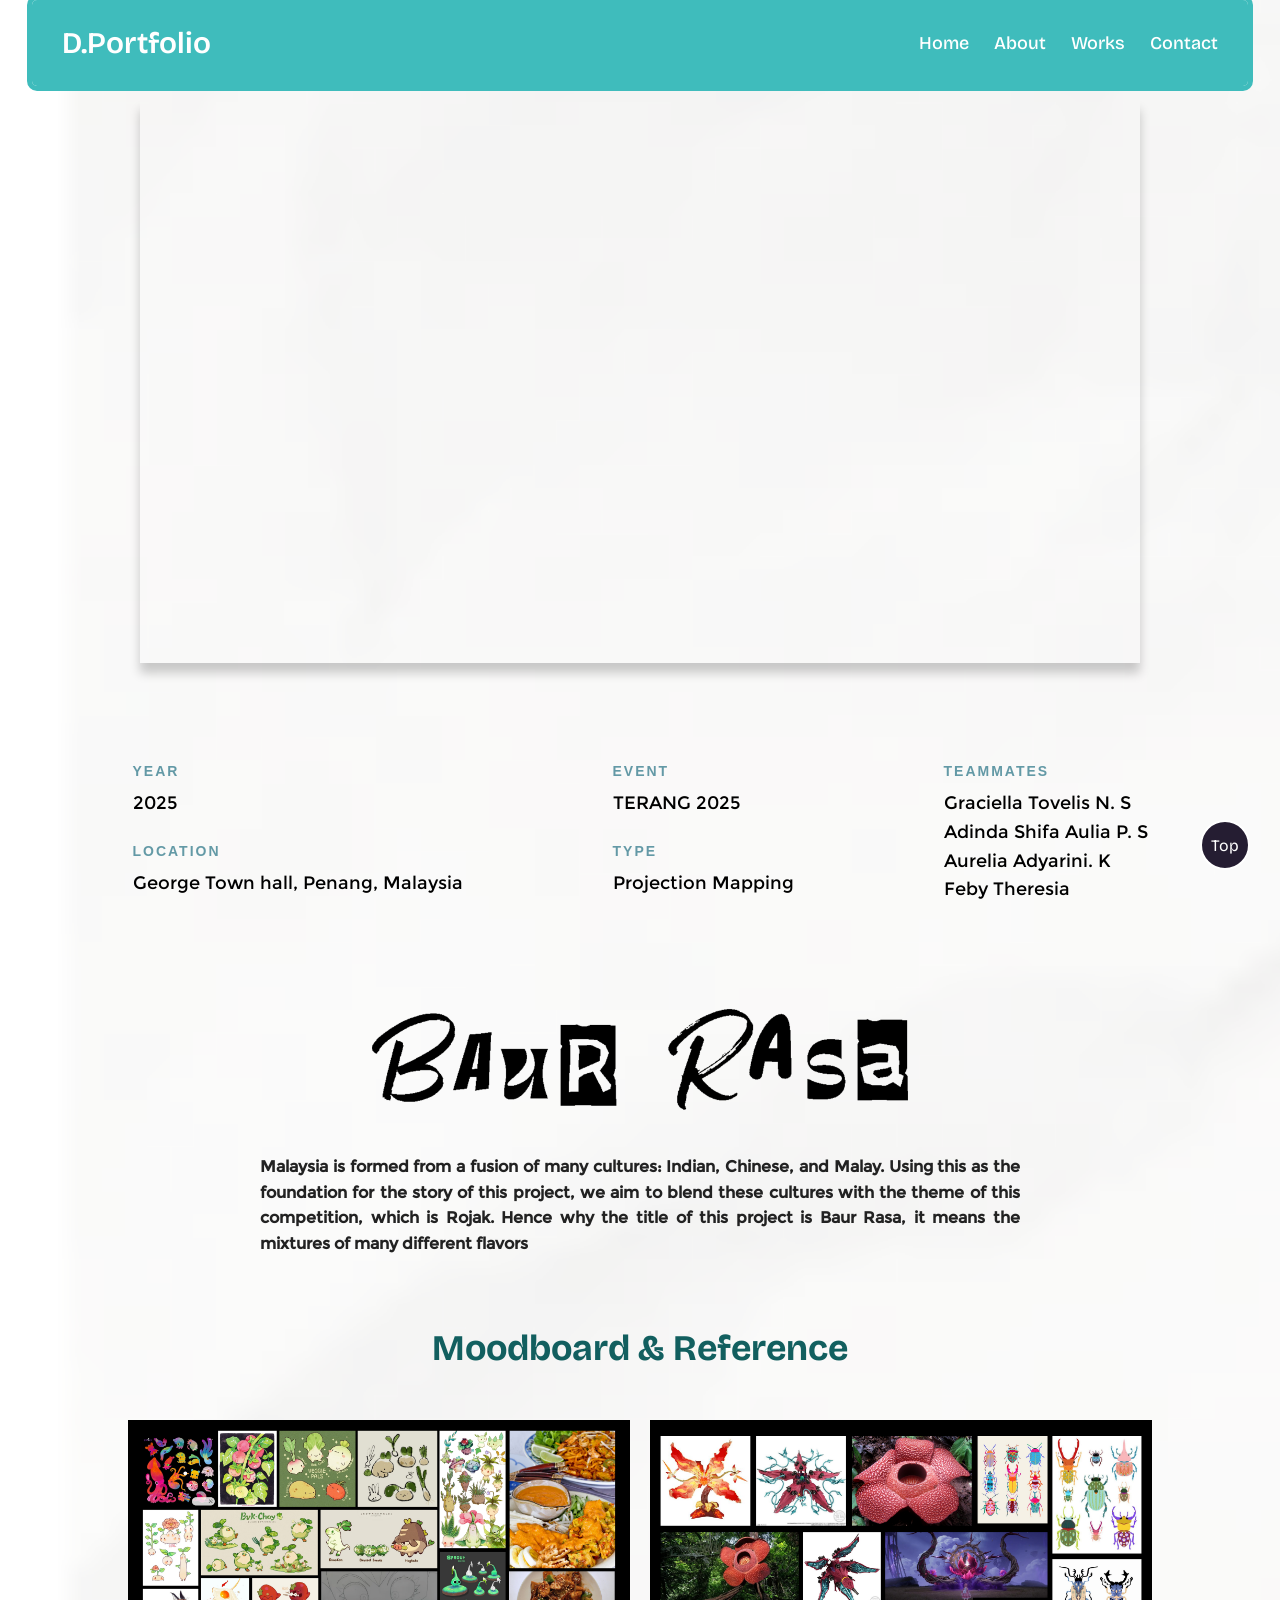
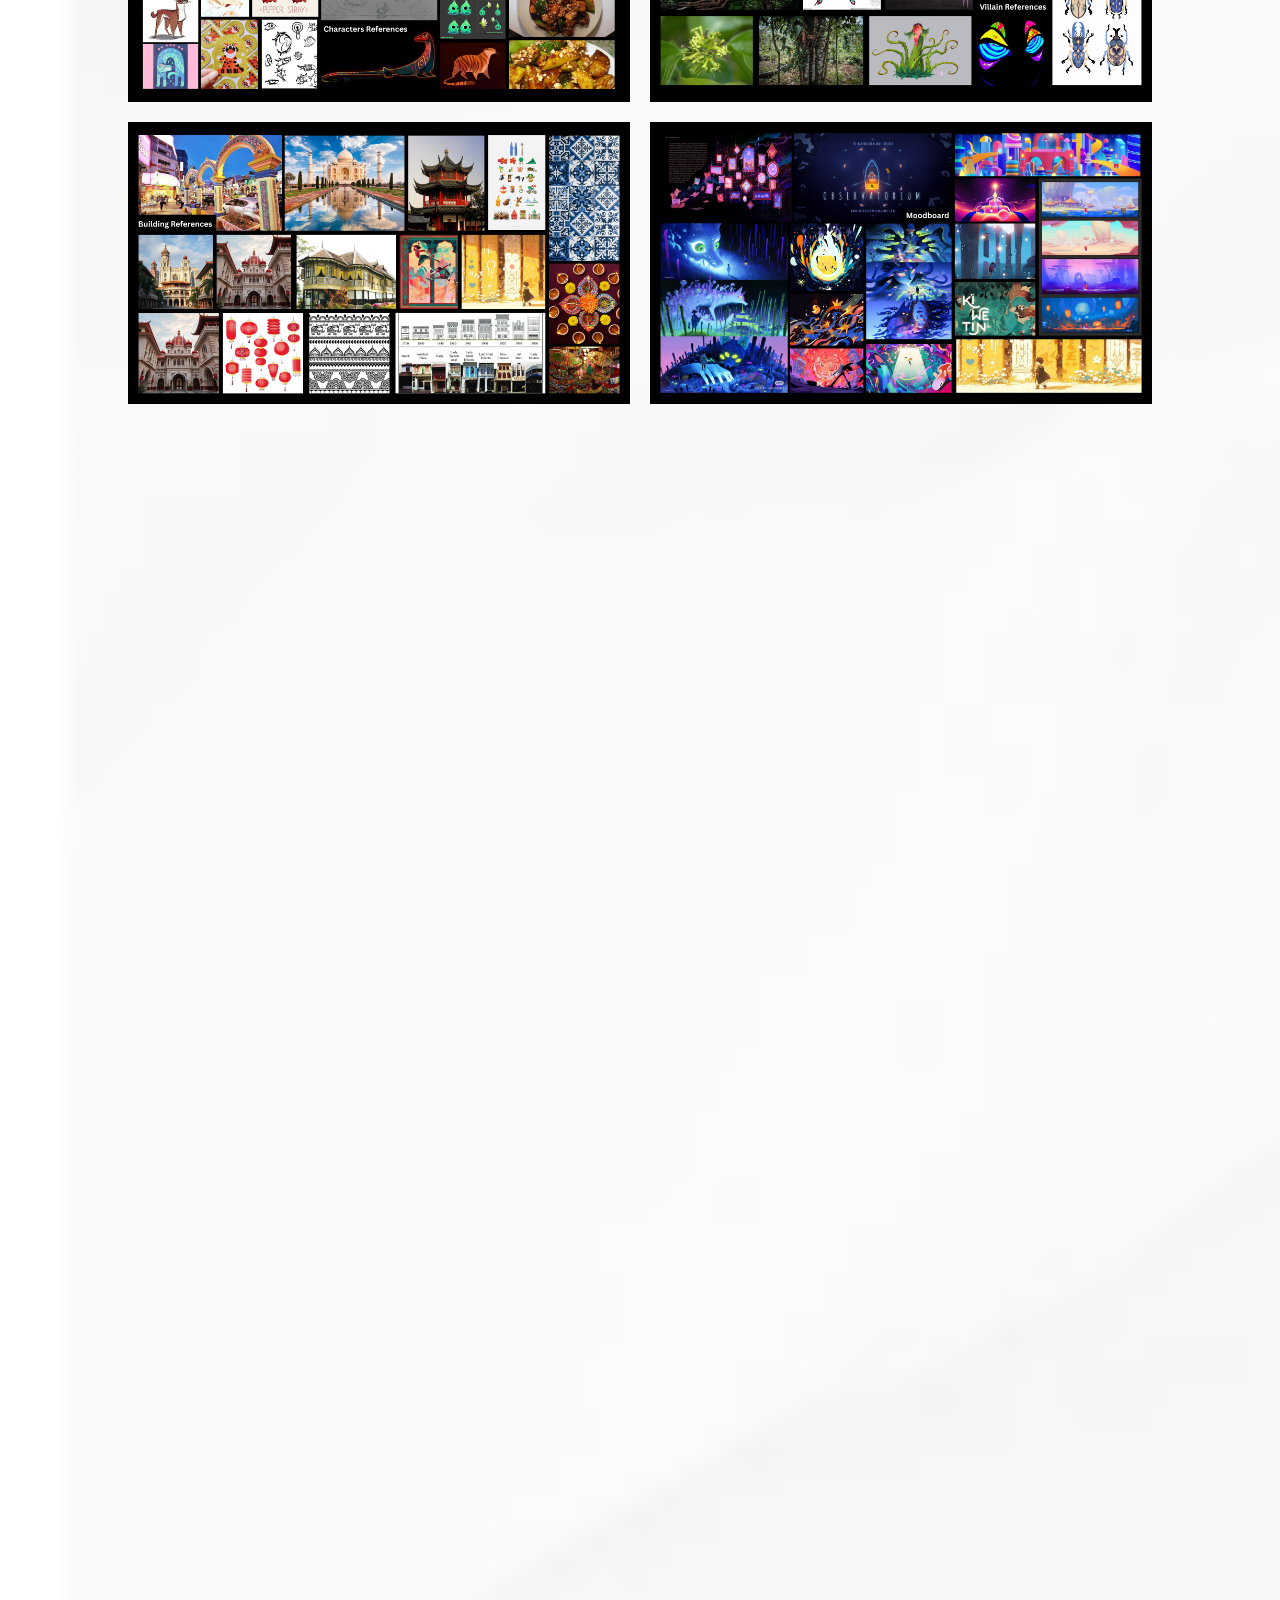
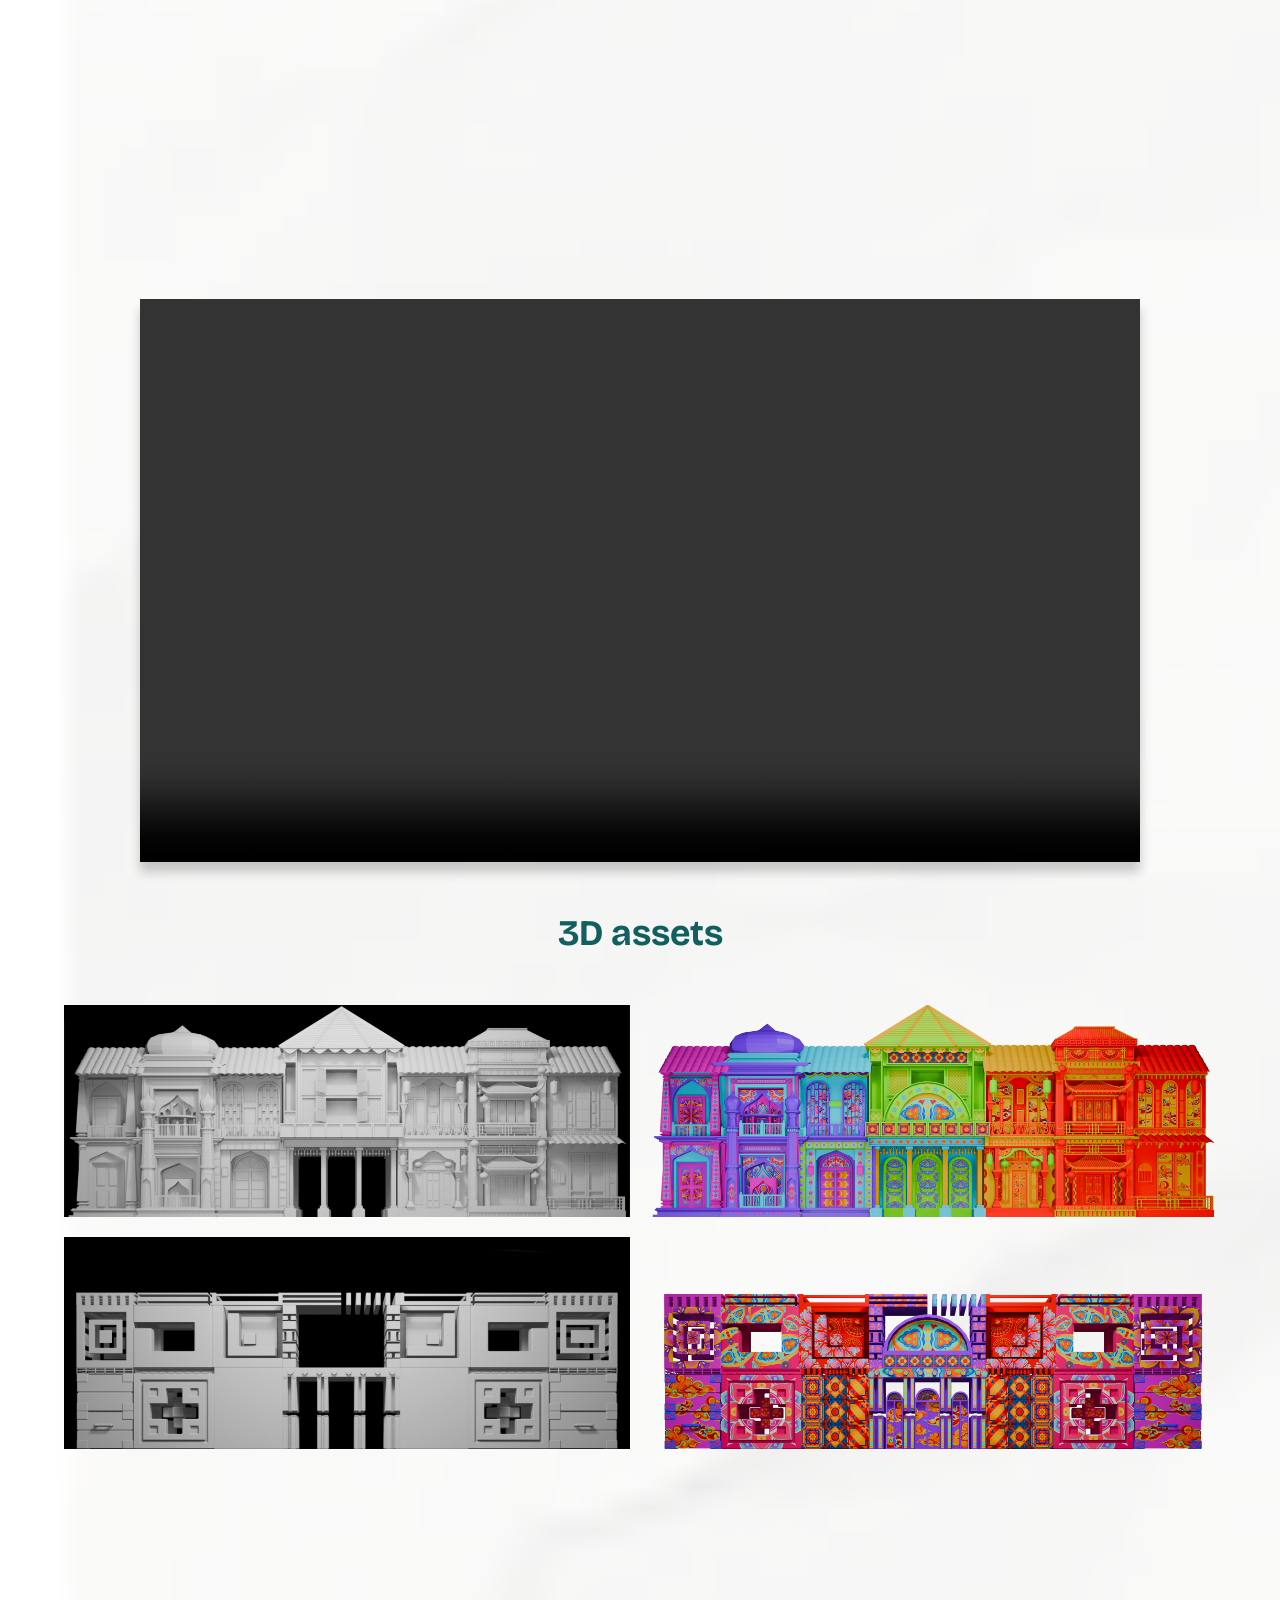
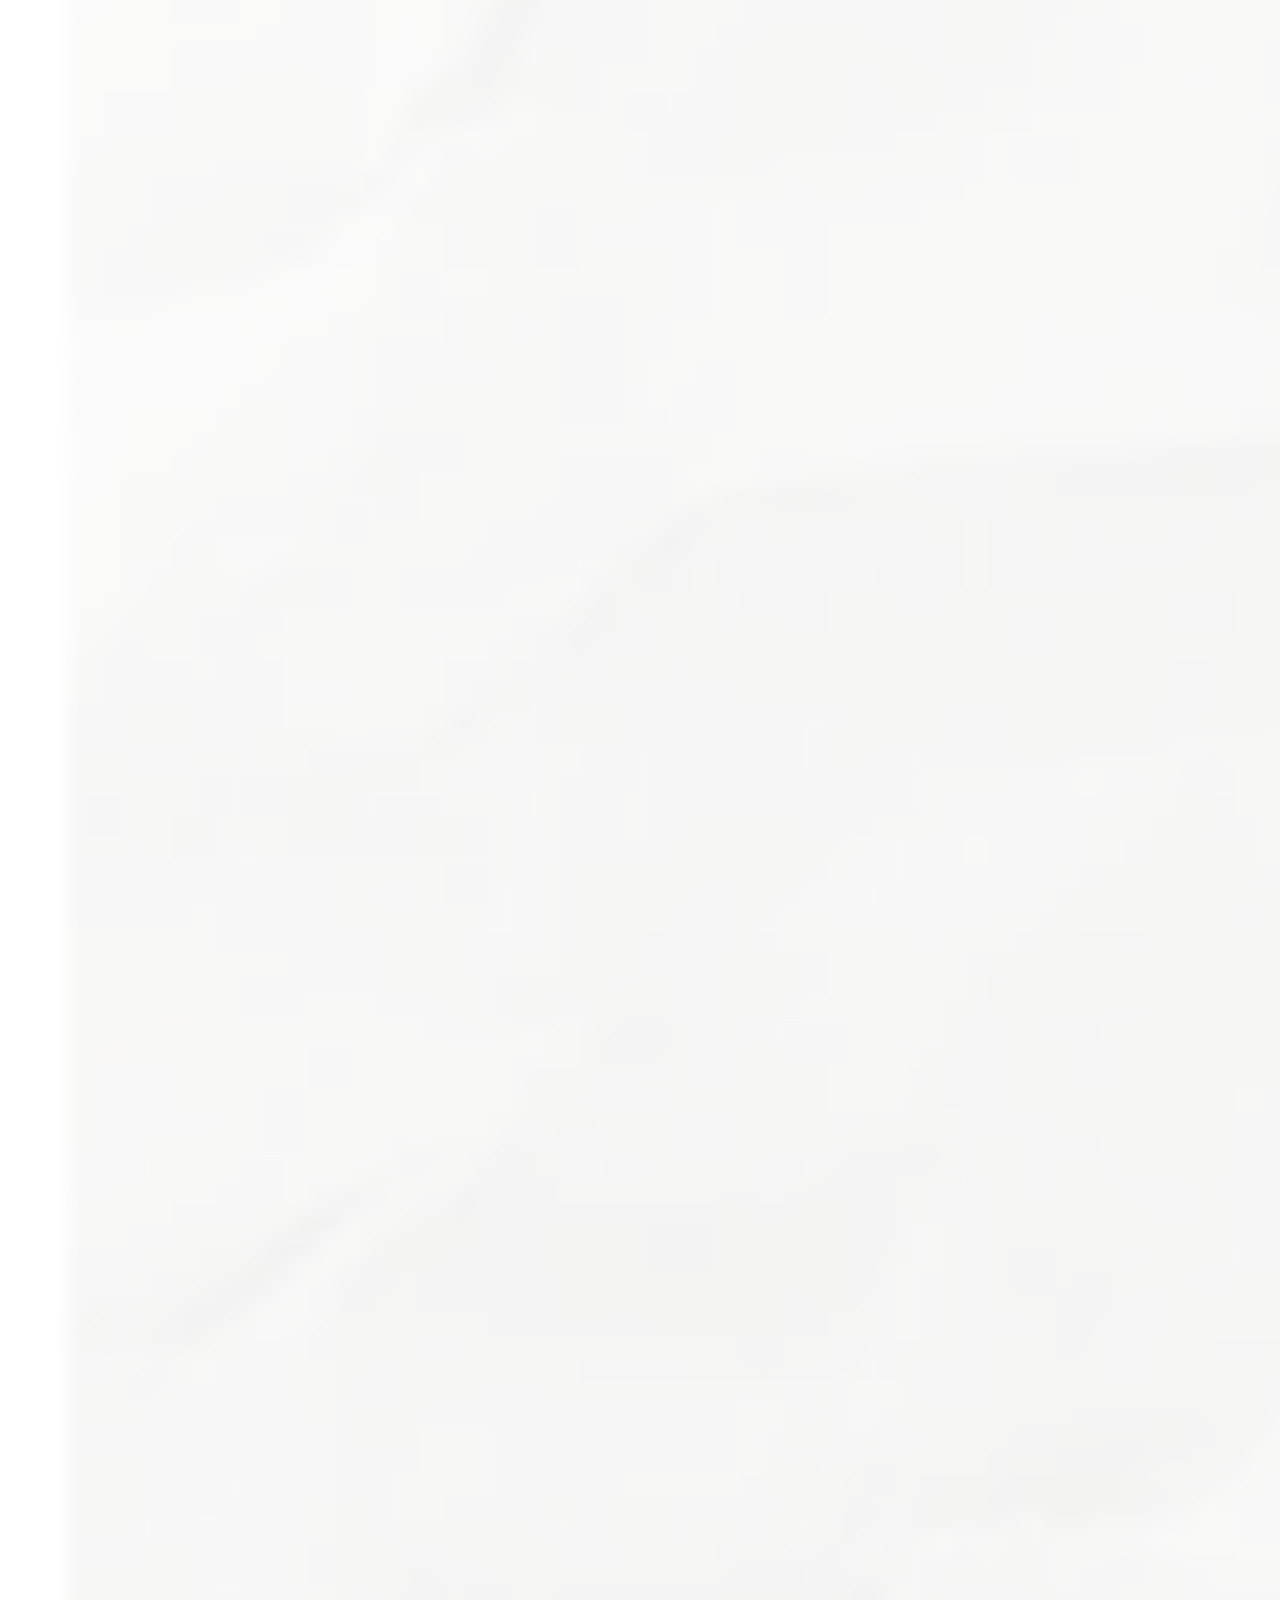
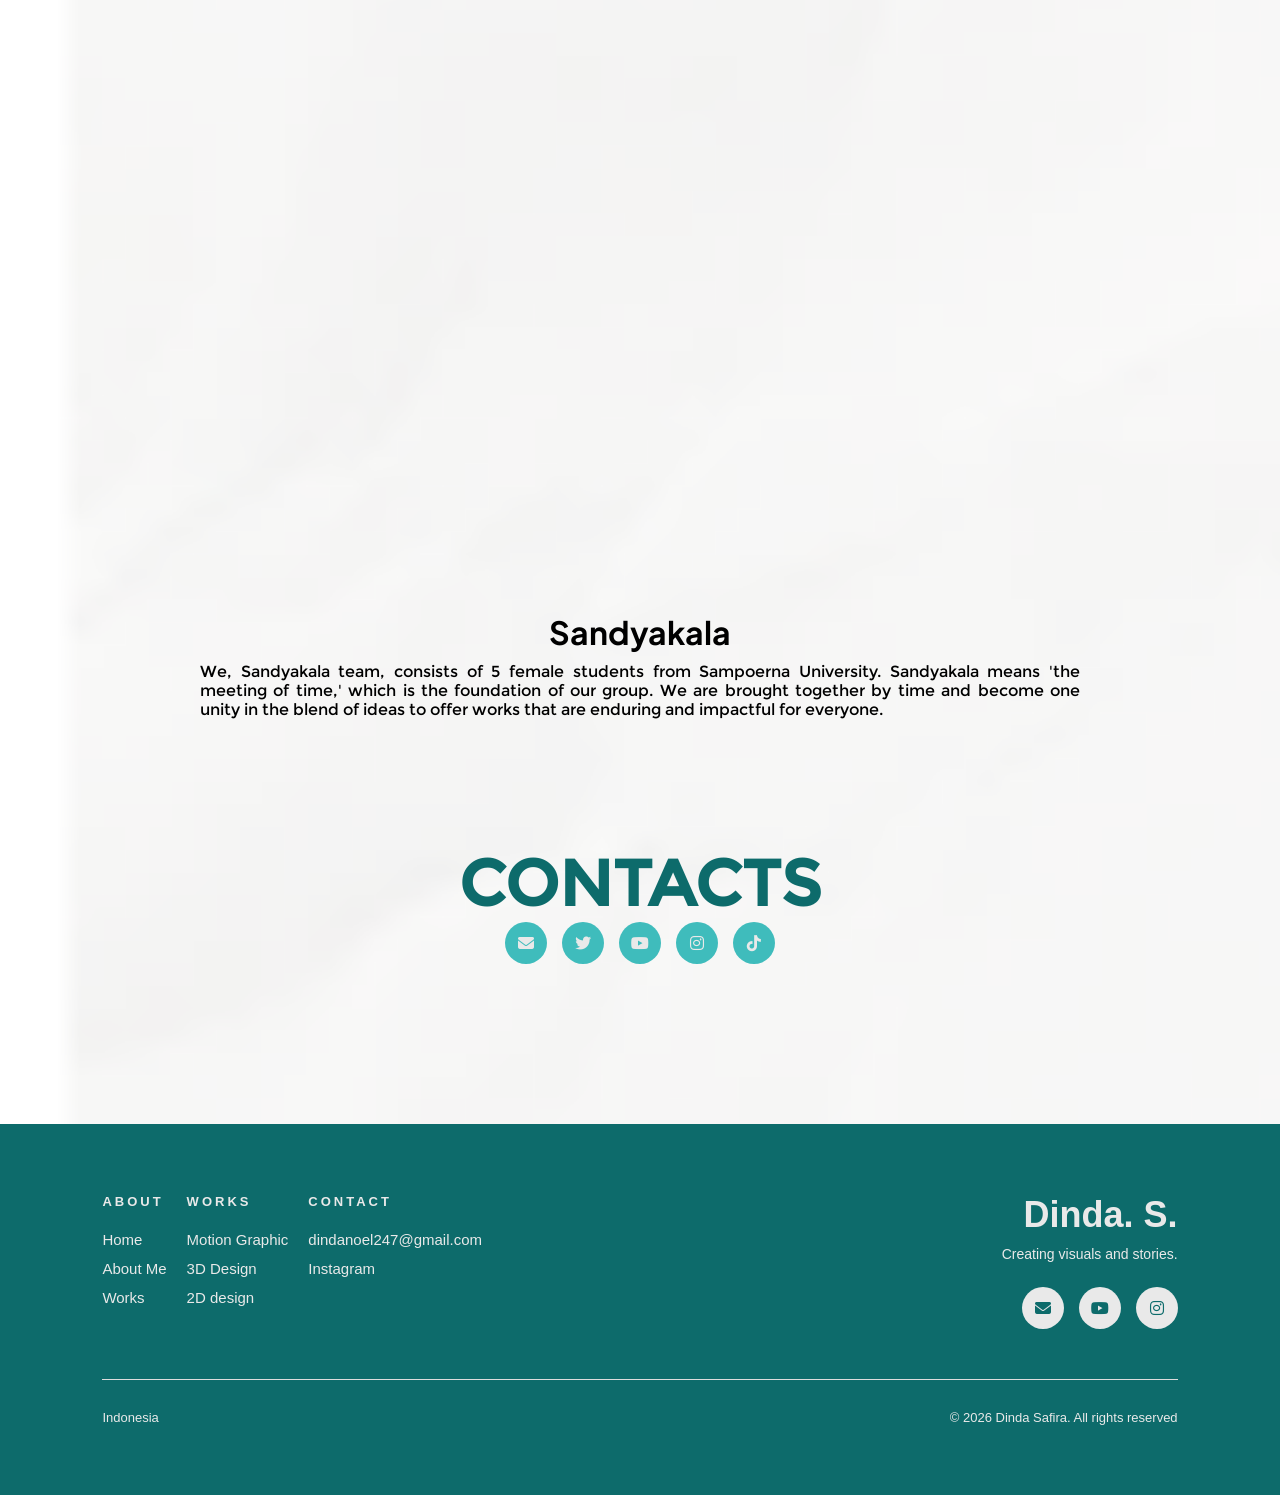
==== commit eeace1e5: "Update baur.html" ====
--- a/baur.html
+++ b/baur.html
@@ -28,11 +28,14 @@
     </nav>
 
     </div>
-    <div class="video-containertop hidden">
-    <video controls>
-        <source src="vid/baur rasa with fixed audio.mp4" type="video/mp4">
-        Your browser does not support the video tag.
-    </video>
+    <div class="fullvidiotop">
+    <iframe class="hidden"
+    src="https://www.youtube.com/embed/gs27N5DgFs4?controls=0&modestbranding=1&rel=0" 
+    title="Project Video" 
+    frameborder="0" 
+    allow="accelerometer; autoplay; clipboard-write; encrypted-media; gyroscope; picture-in-picture; web-share" 
+    allowfullscreen>
+</iframe>
 </div>
 
     <div class="info-grid">
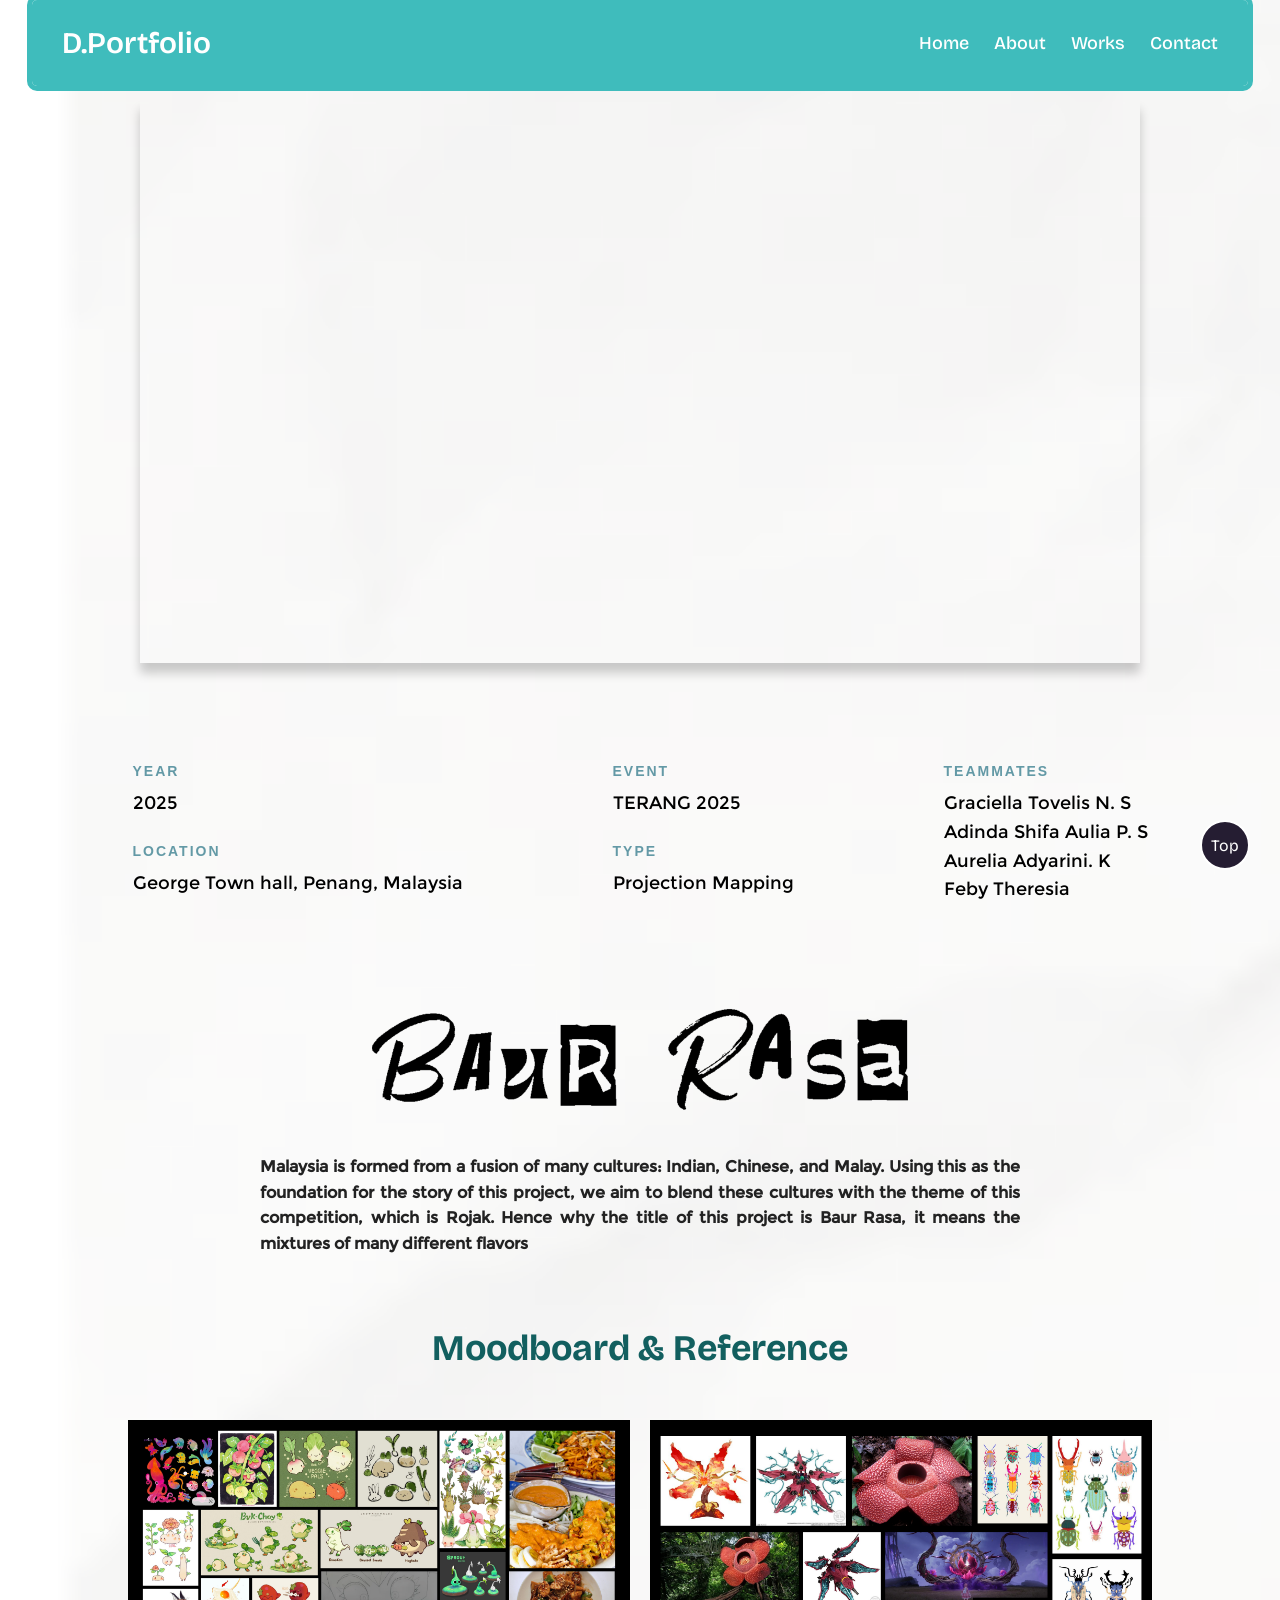
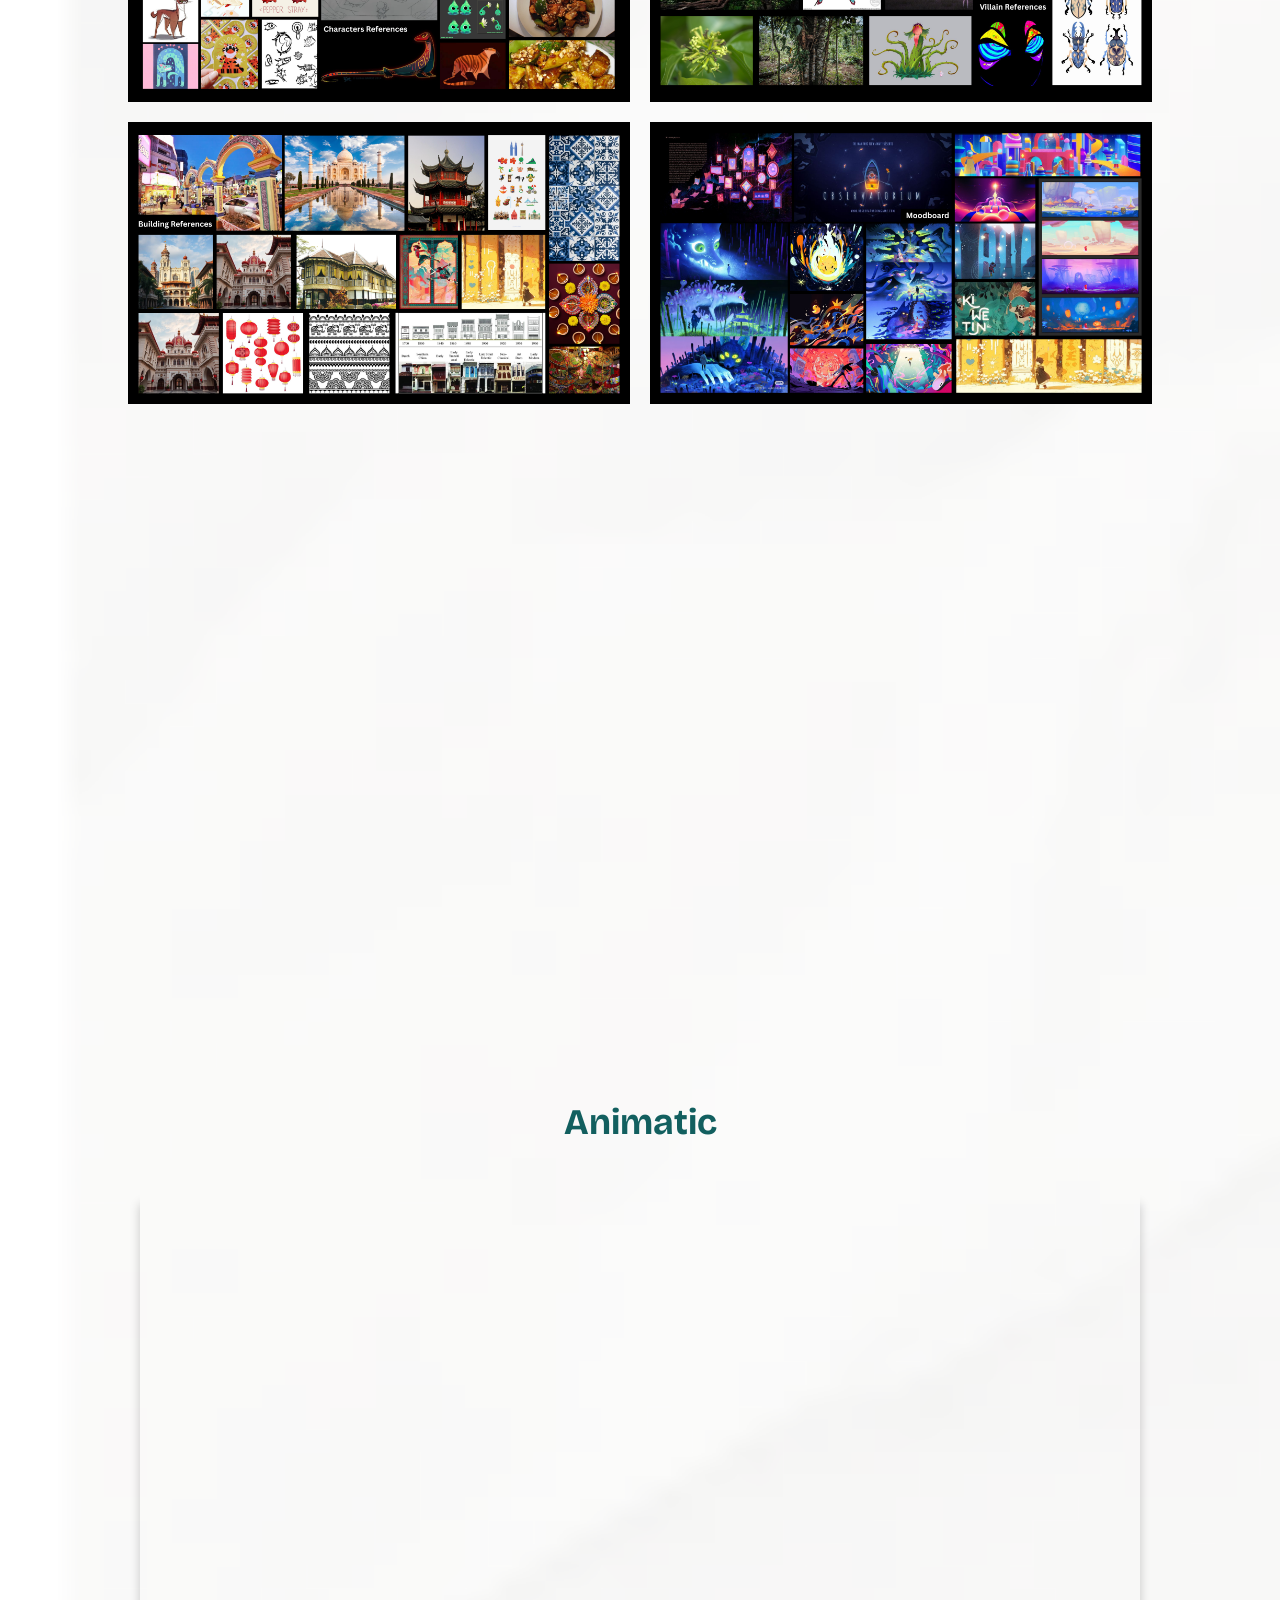
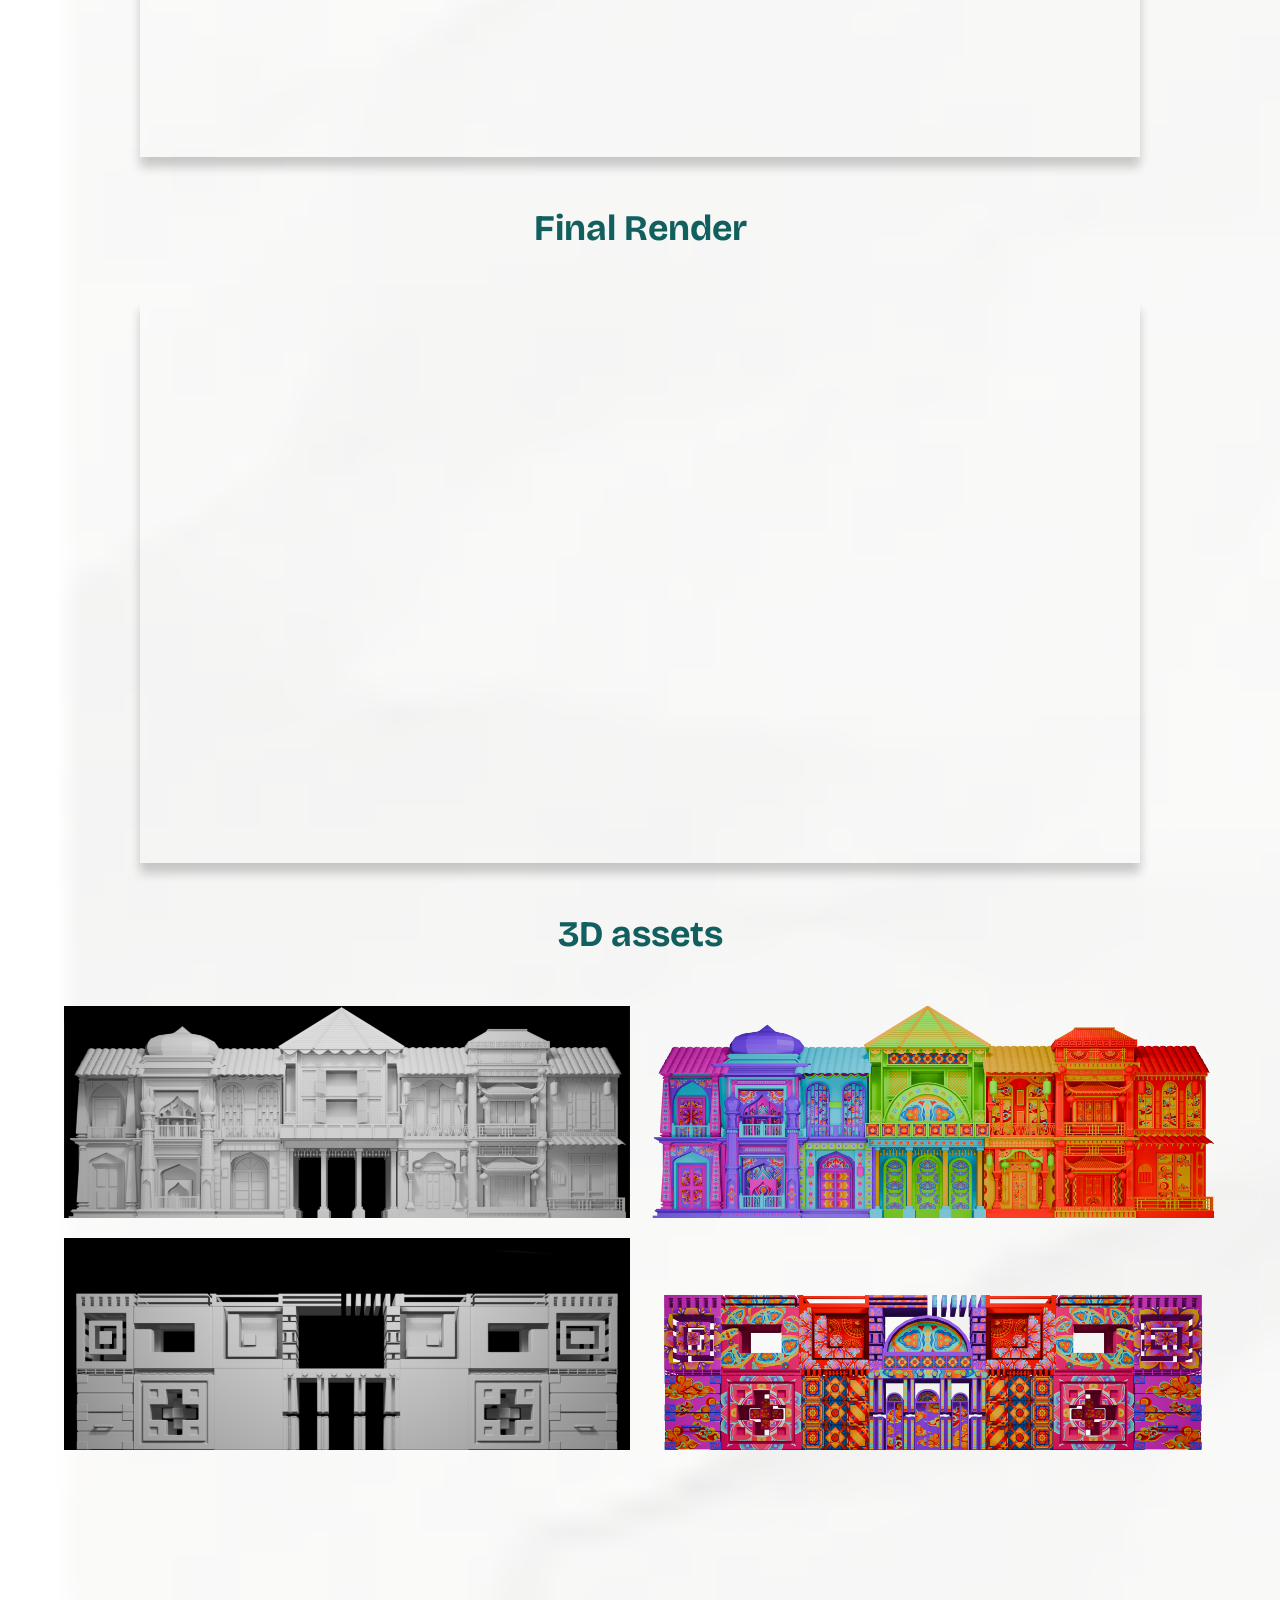
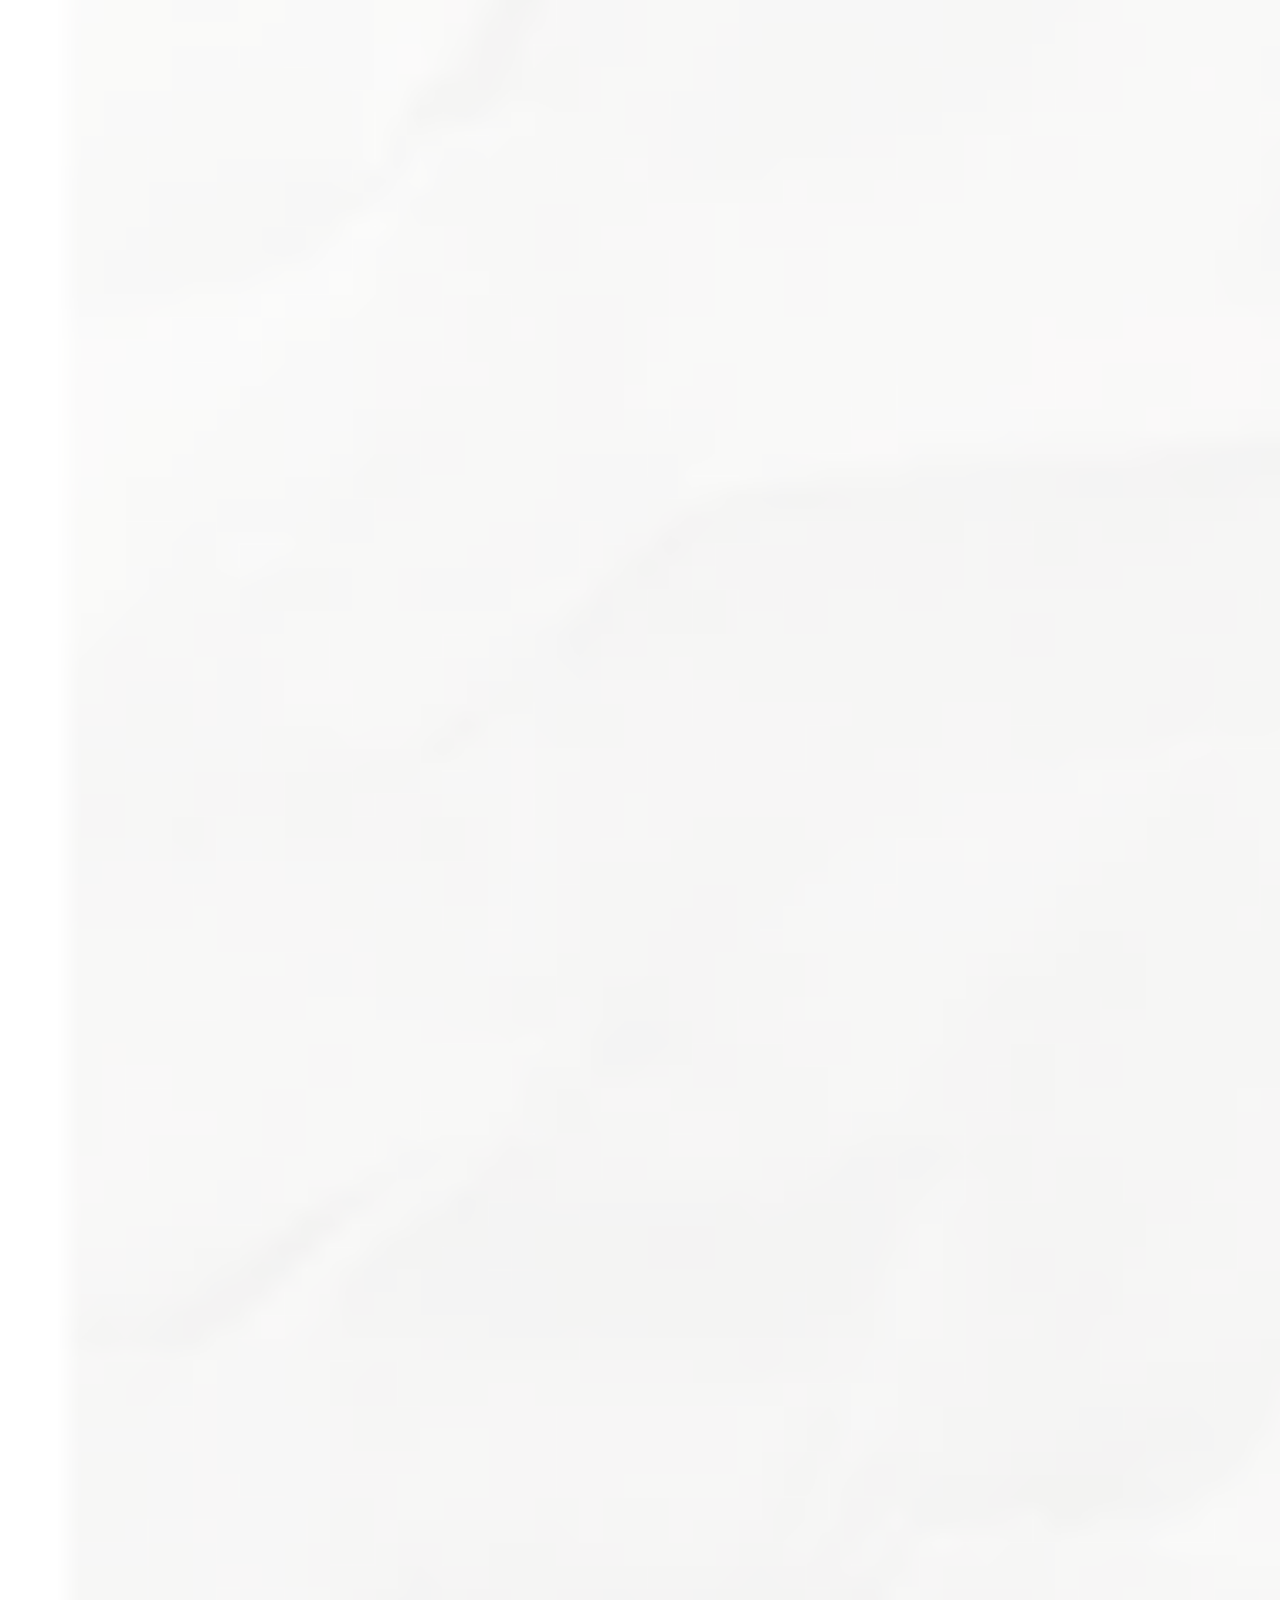
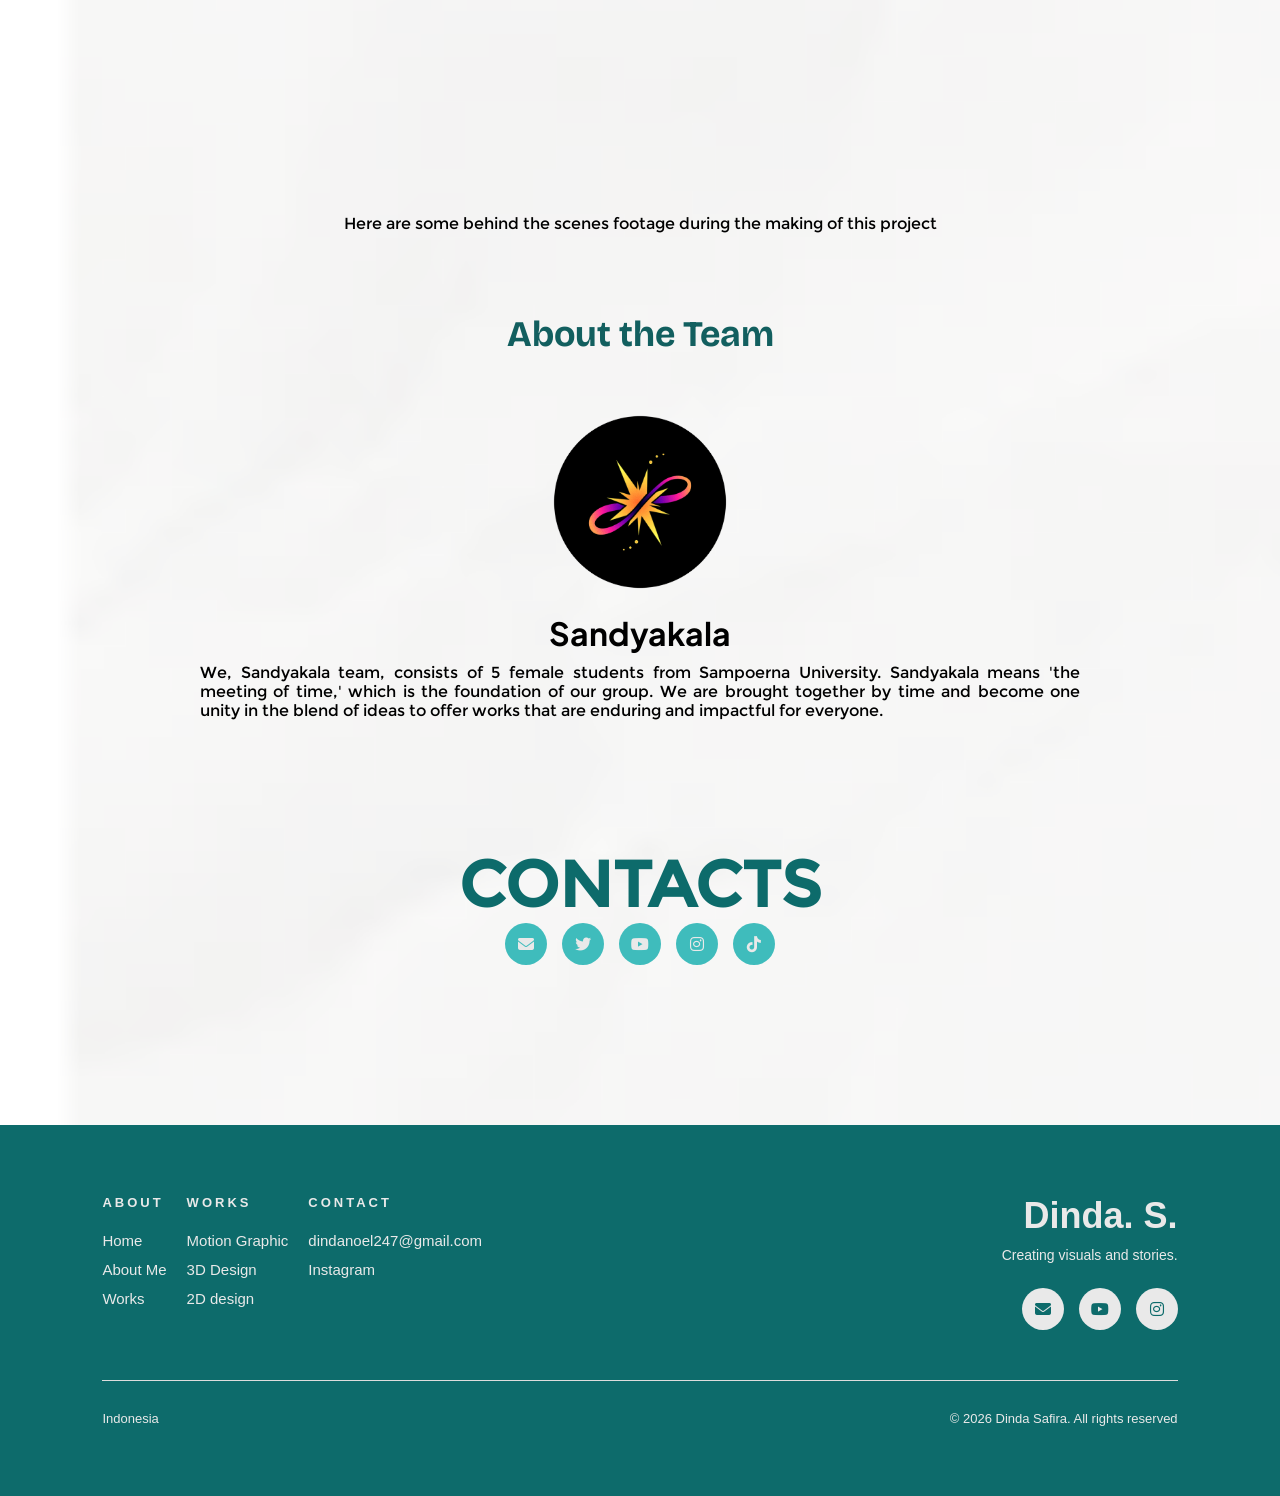
==== commit a6673fb9: "Update baur.html" ====
--- a/baur.html
+++ b/baur.html
@@ -109,20 +109,28 @@
     <div class="sig hidden">
         <h1>Animatic</h1>
     </div>
-    <div class="video-container hidden">
-    <video controls>
-        <source src="vid/TERANG_Baur Rasa_Animatic.mp4" type="video/mp4">
-        Your browser does not support the video tag.
-    </video>
+    <div class="fullvidio">
+    <iframe 
+    <iframe class="hidden"
+    src="https://www.youtube.com/embed/crqZzvRSd1k?controls=0&modestbranding=1&rel=0" 
+    title="Project Video" 
+    frameborder="0" 
+    allow="accelerometer; autoplay; clipboard-write; encrypted-media; gyroscope; picture-in-picture; web-share" 
+    allowfullscreen>
+</iframe>
 </div>
     <div class="sig hidden">
         <h1>Final Render</h1>
     </div>
-    <div class="video-container hidden">
-    <video controls>
-        <source src="vid/TERANG_BAUR RASA_SANDYAKALA (1).mp4" type="video/mp4">
-        Your browser does not support the video tag.
-    </video>
+    <div class="fullvidio">
+    <iframe 
+    <iframe class="hidden"
+    src="https://www.youtube.com/embed/ZhOlrMnGsdY?controls=0&modestbranding=1&rel=0" 
+    title="Project Video" 
+    frameborder="0" 
+    allow="accelerometer; autoplay; clipboard-write; encrypted-media; gyroscope; picture-in-picture; web-share" 
+    allowfullscreen>
+</iframe>
 </div>
     <div class="sig hidden">
         <h1>3D assets</h1>
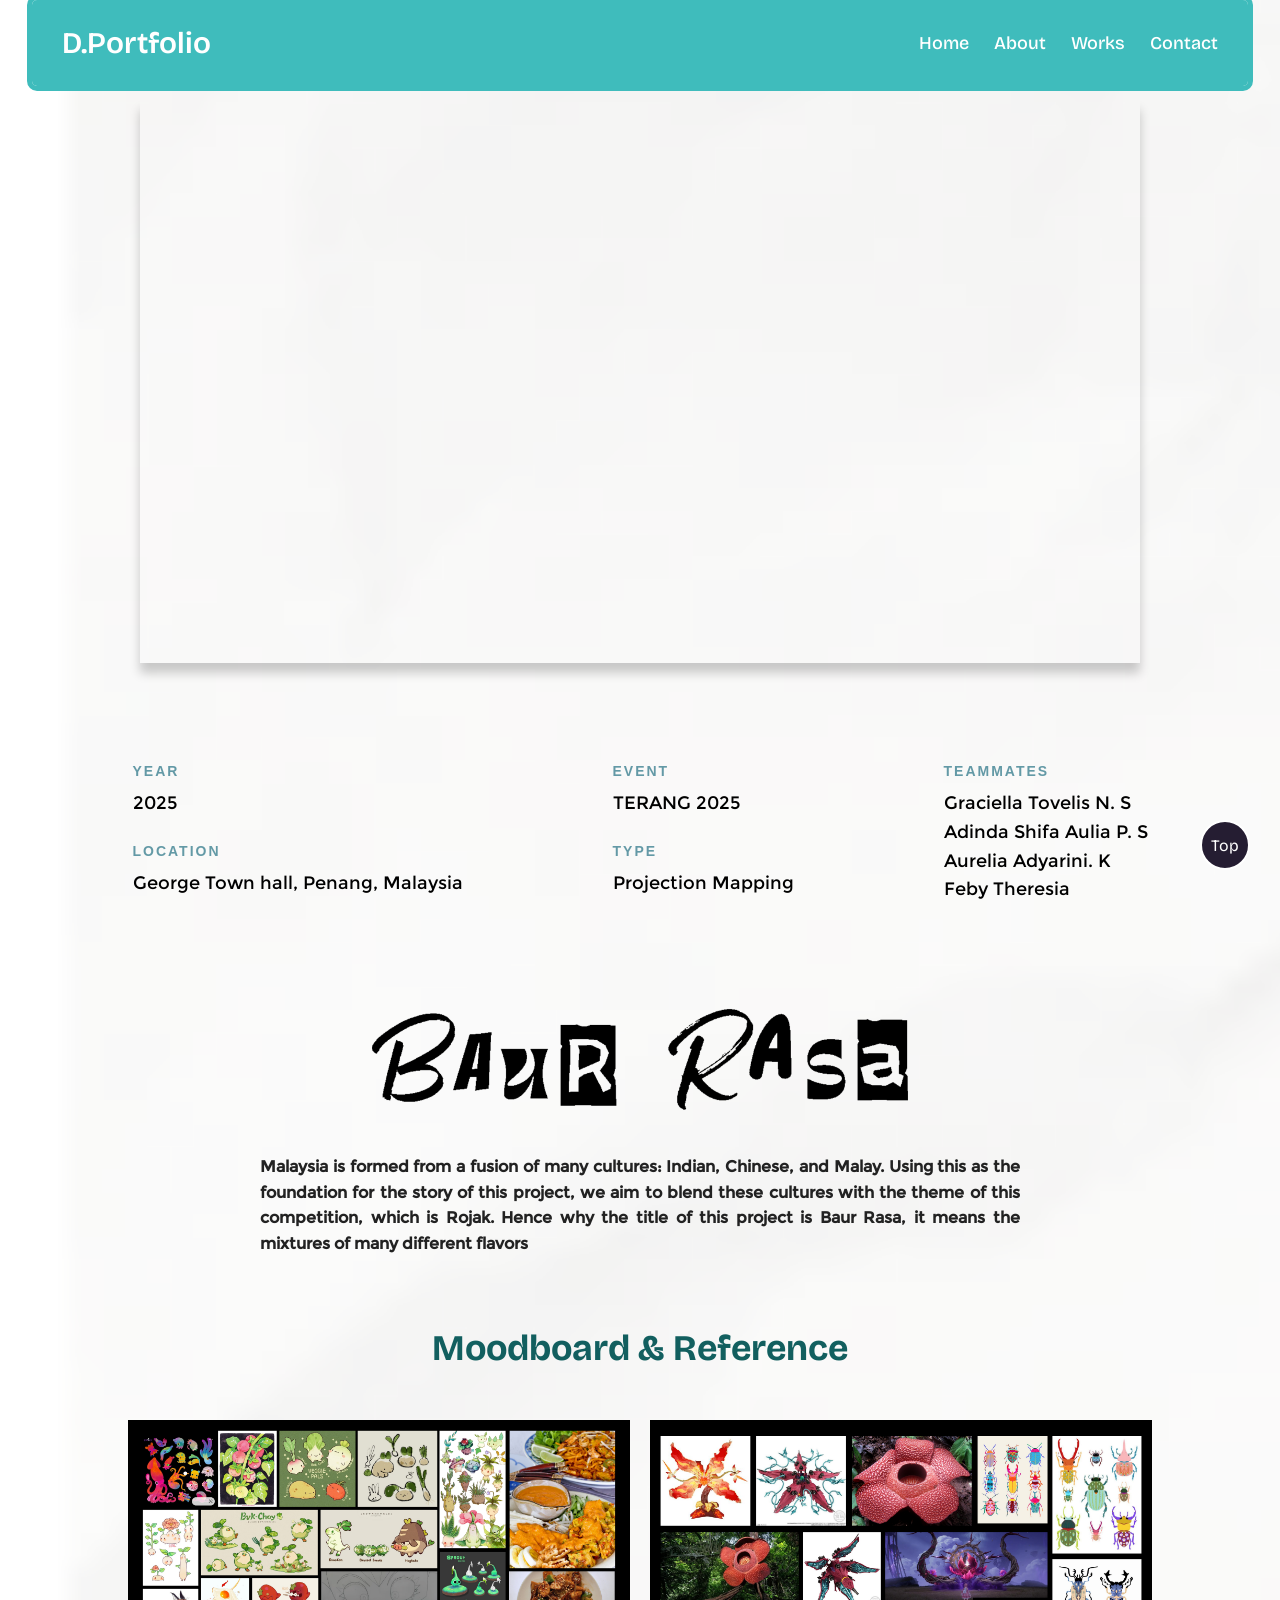
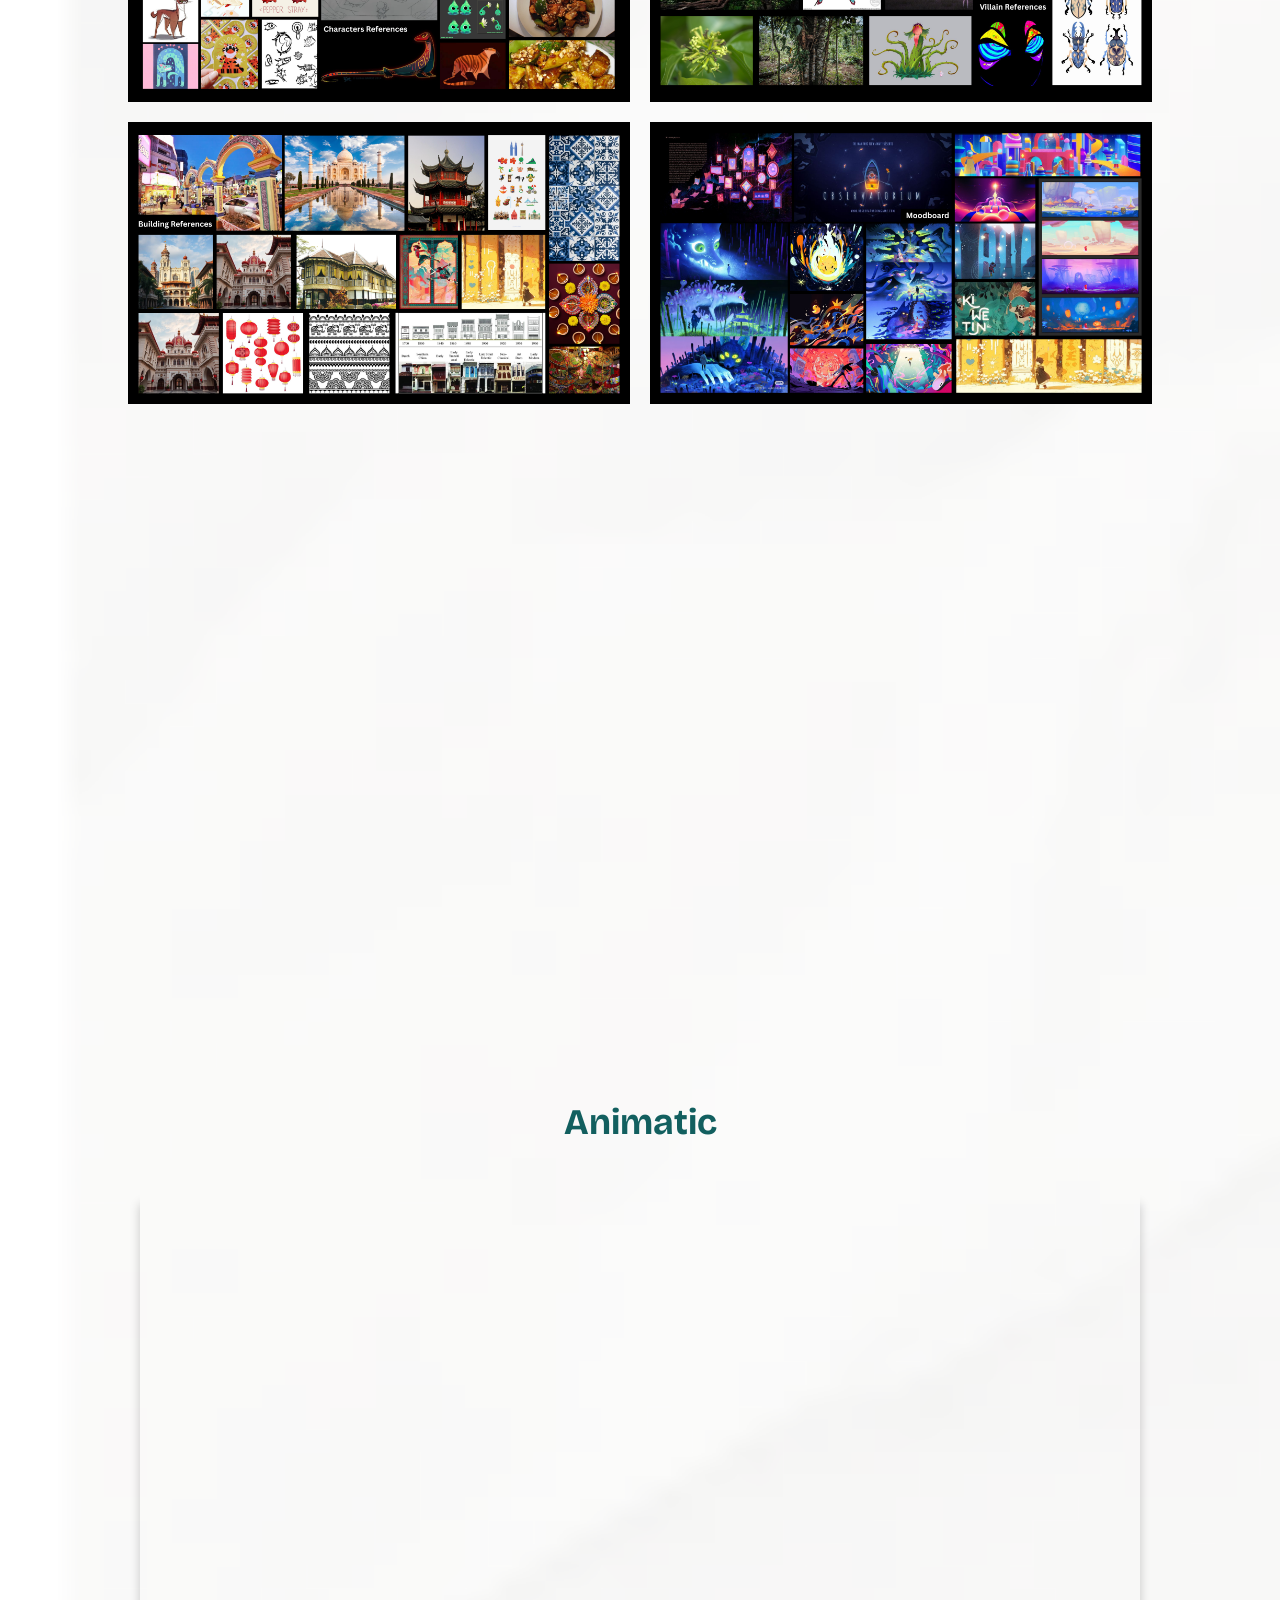
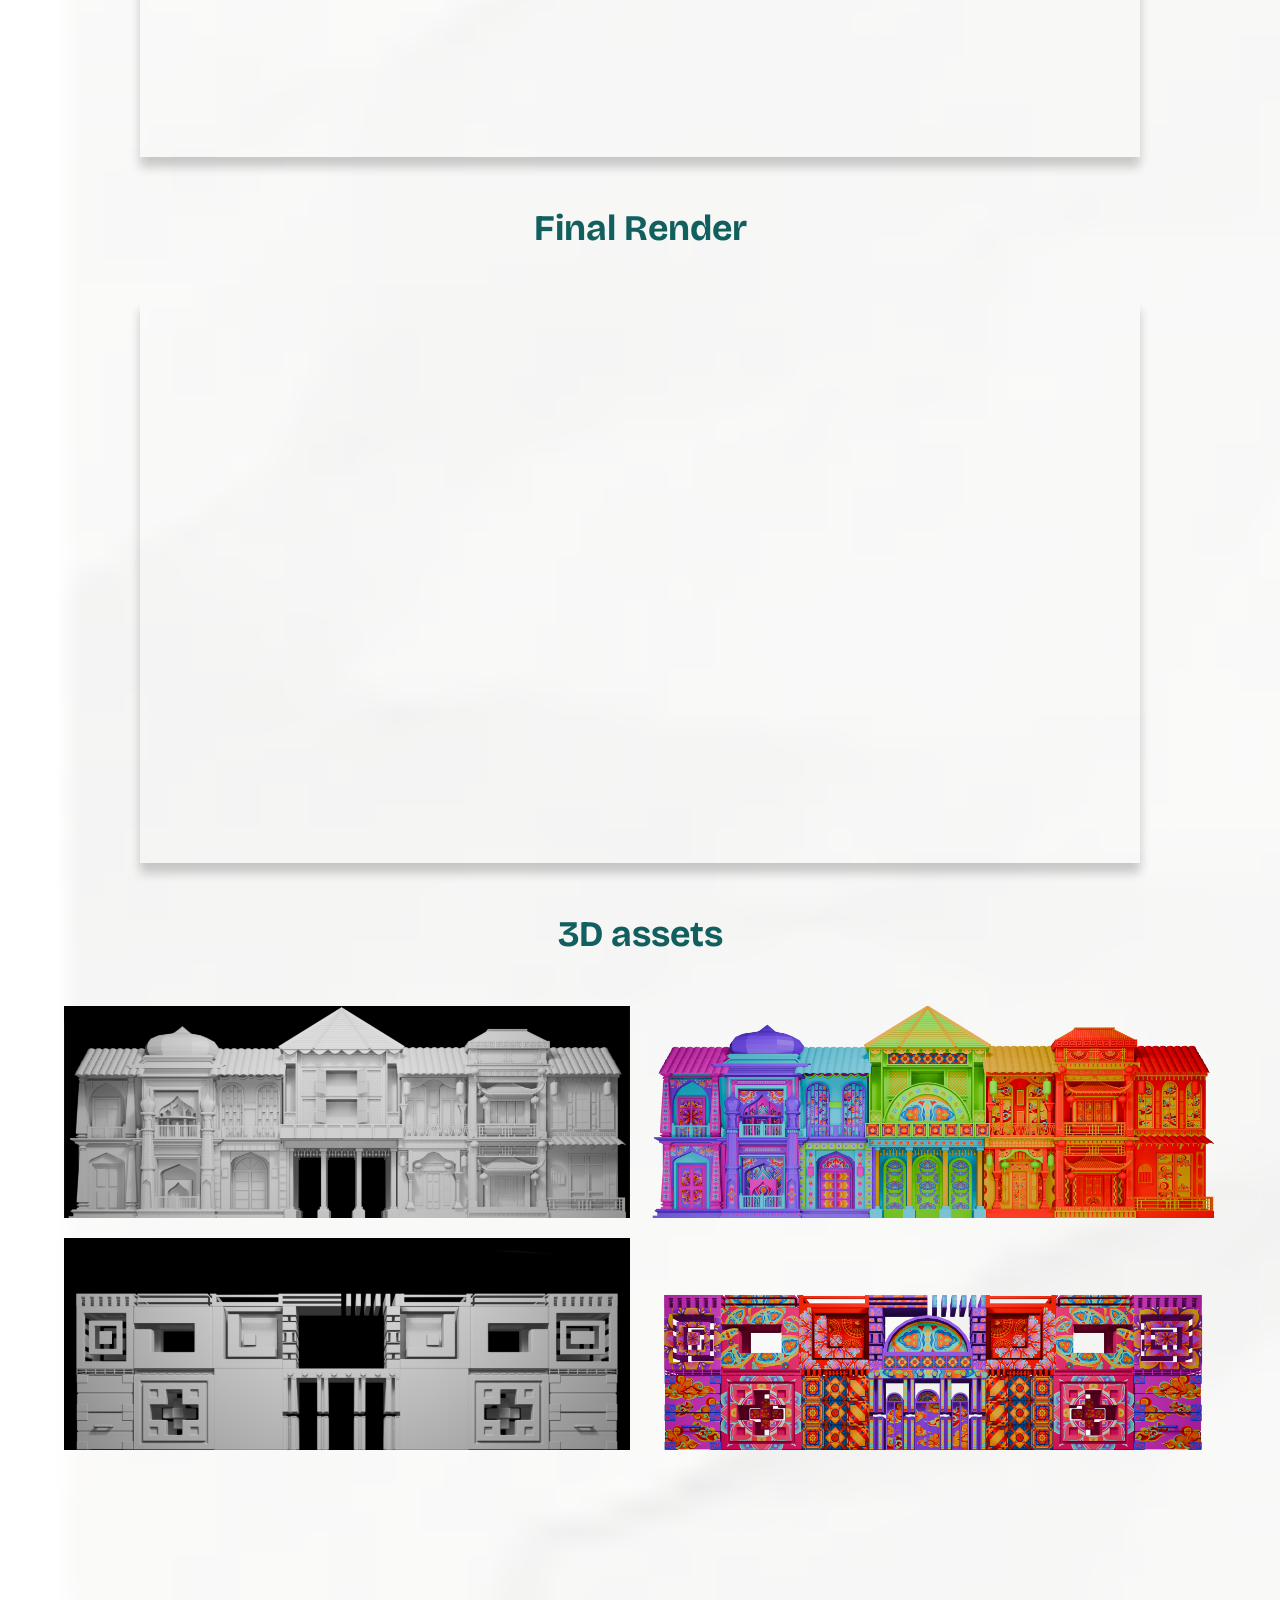
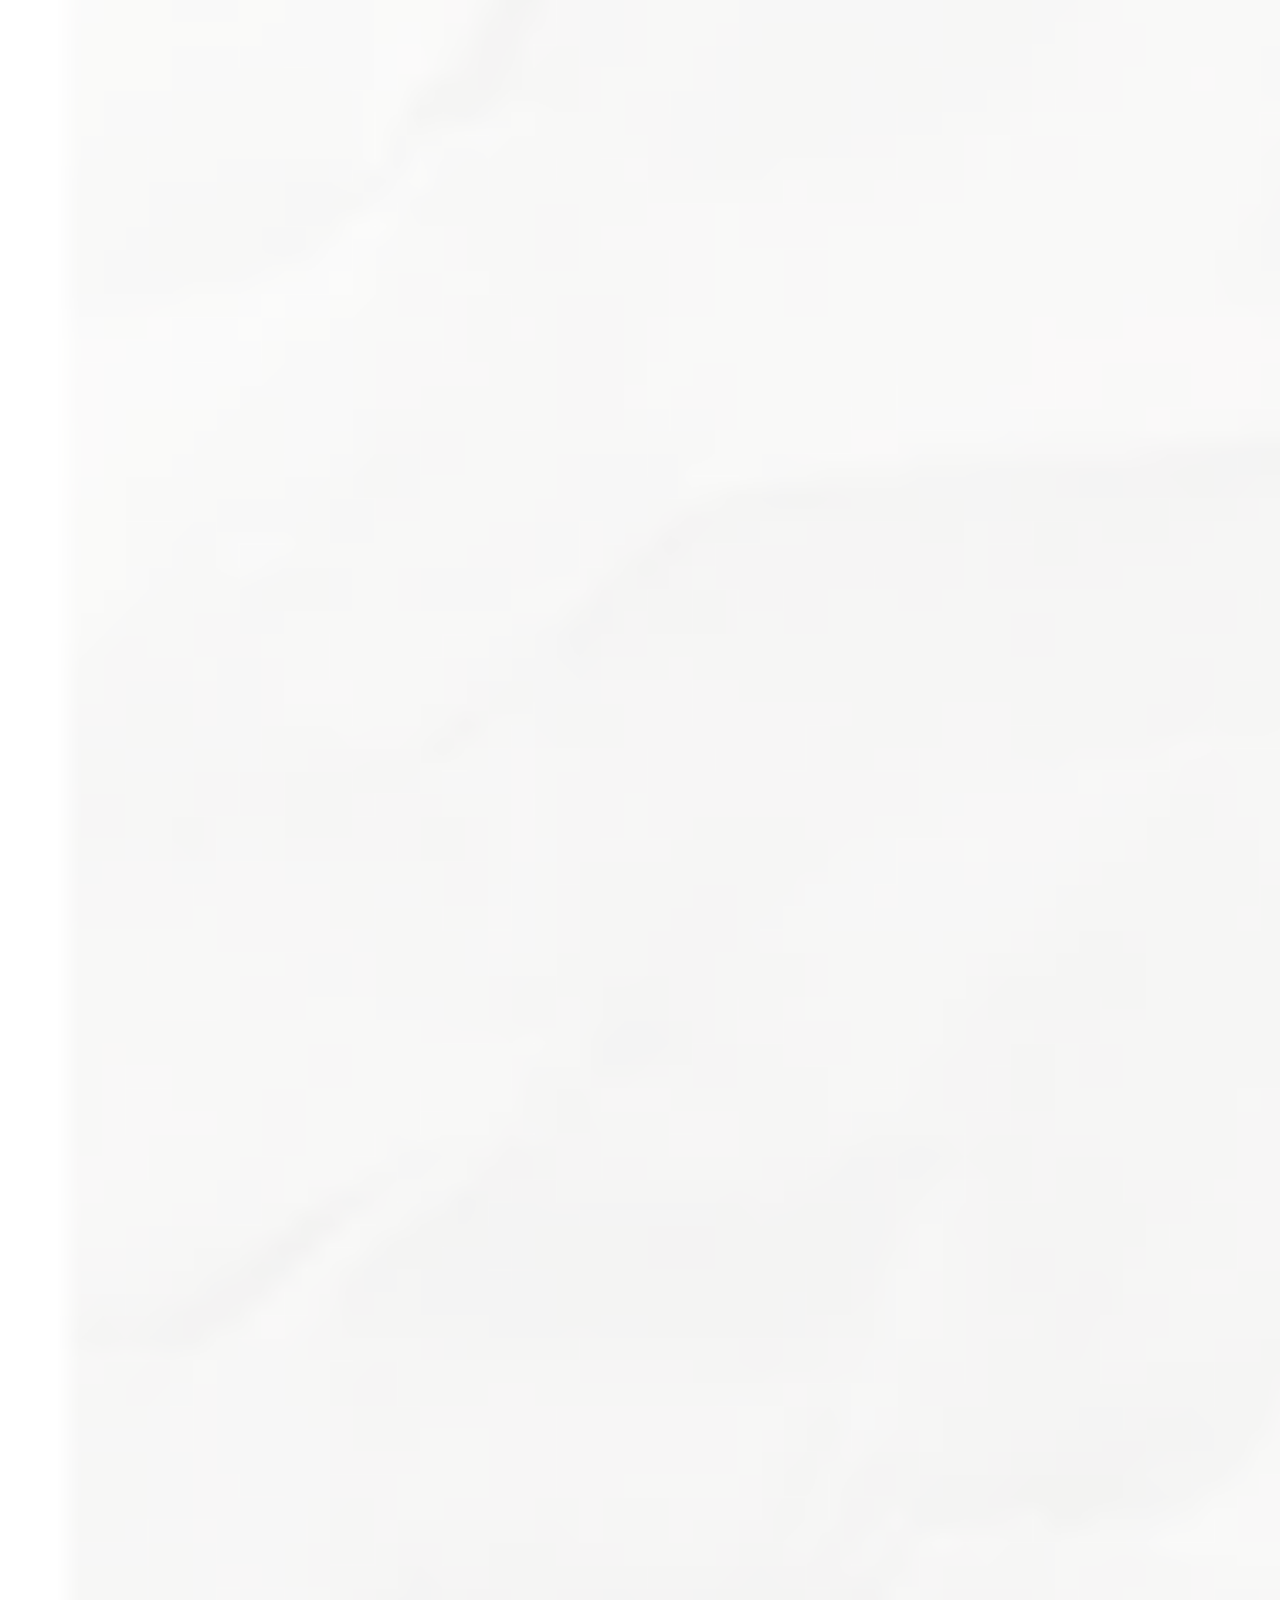
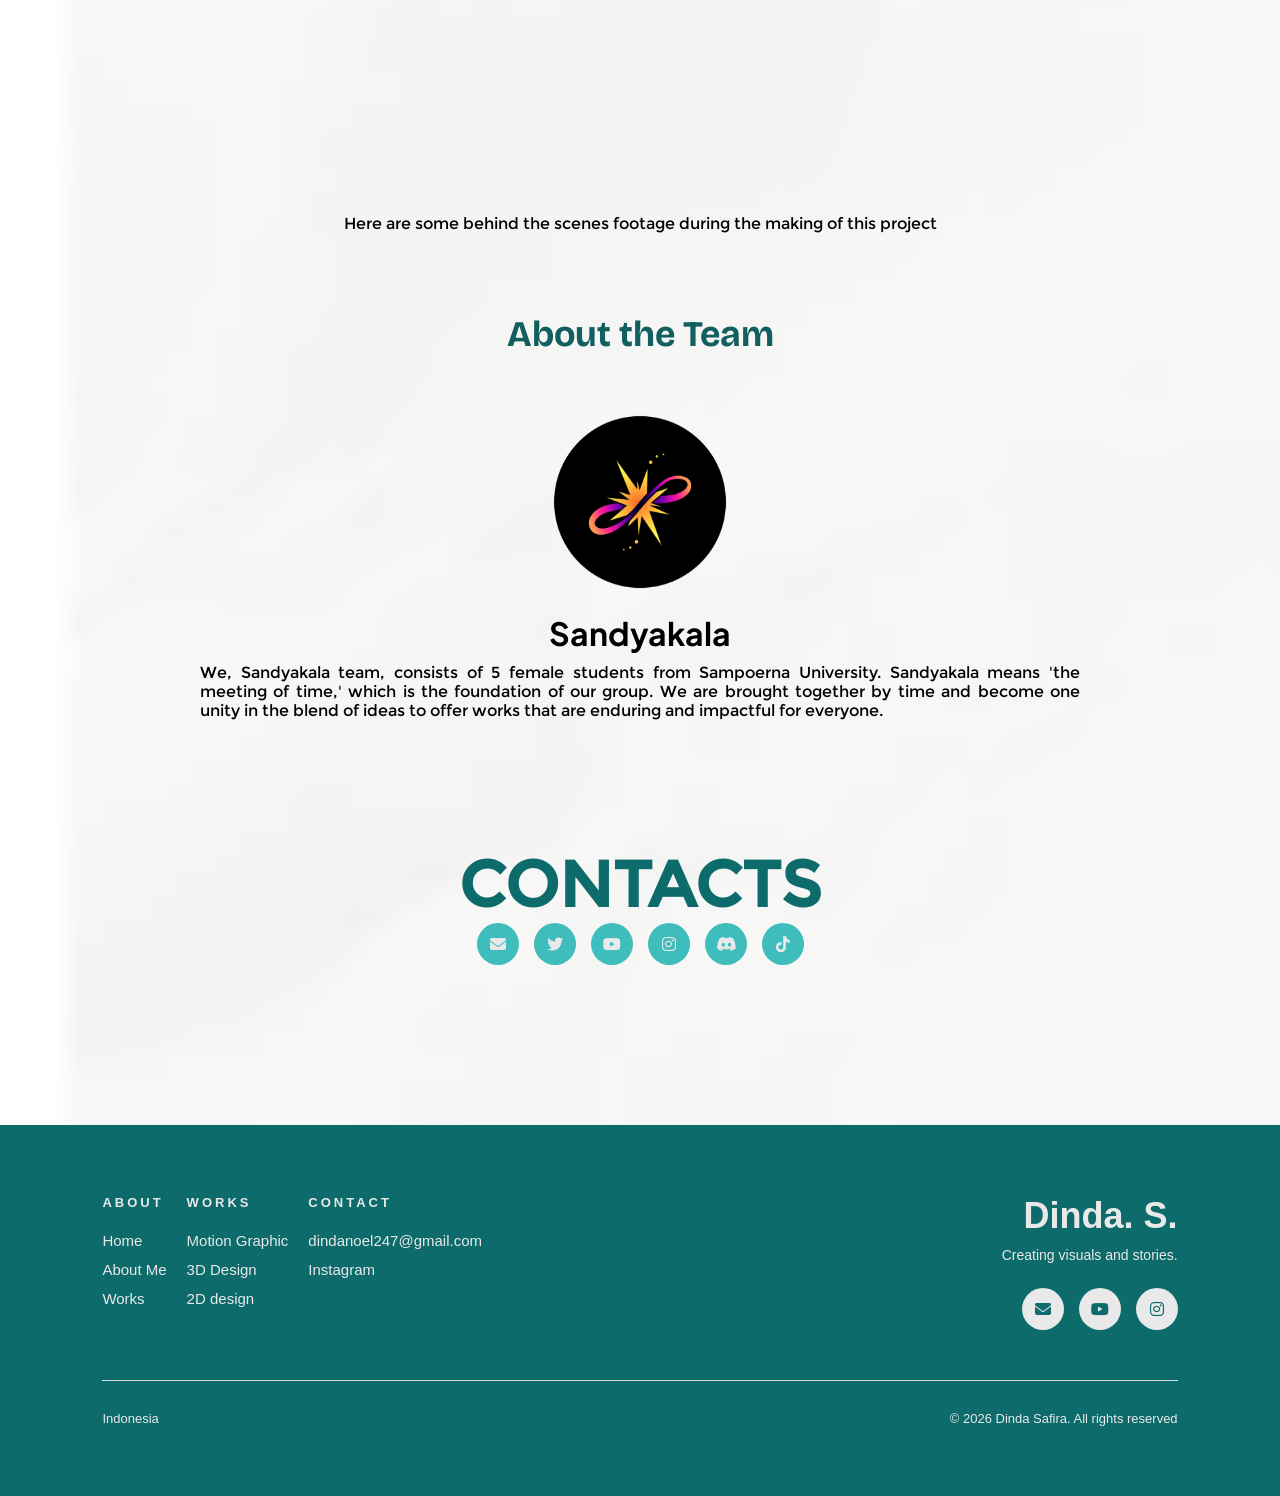
==== commit 950b2e8c: "Update baur.html" ====
--- a/baur.html
+++ b/baur.html
@@ -189,6 +189,7 @@
    <a href="https://x.com/dr3n_alt" target="_blank"><i class="fa-brands fa-twitter"></i></a>
    <a href="https://www.youtube.com/@Anoel-o7k" target="_blank"><i class="fa-brands fa-youtube"></i></a> 
    <a href="https://www.instagram.com/dr3n._?igsh=bWZ2dXF2NnhjNnBk" target="_blank"><i class="fa-brands fa-instagram"></i></a>
+   <a href="https://discord.com/users/1569237222497194036" target="_blank"><i class="fa-brands fa-discord"></i></a>
    <a href="https://www.tiktok.com/@dr3n._alt" target="_blank"><i class="fa-brands fa-tiktok"></i></a>
   </div>
   </div>
--- a/style.css
+++ b/style.css
@@ -161,9 +161,16 @@
     .leftabot{
       position:relative;
   
-      padding:0px 50px 0px 0px;
+      padding:10px 0px 0px 0px;
 
       border-bottom-left-radius:6px;
+    }
+.techtile {
+      position:relative;
+      z-index:1;
+      display:flex;
+      justify-content:center;
+      align-items:flex-start;
     }
 
     .abotitle{
@@ -211,13 +218,13 @@
     }
 
     .description{
-      width:450px;
+      width:480px;
       font-size:16px;
       line-height:1.6;
       color:#222;
       font-family: myThirdFont;
       text-align: justify;
-      padding-bottom: 50px;
+
     }
 
     .right-box img {
@@ -239,6 +246,7 @@
     justify-self: center;
     justify-items: center;
     margin: auto;
+    padding-bottom: 80px;
 }
 
 .app-icon{
@@ -1307,7 +1315,7 @@
 .abot{
   display: flex;
   flex-wrap: wrap;
-  padding: 50px 100px 100px 100px;
+  padding: 50px 100px 50px 100px;
 }
 
 * {
